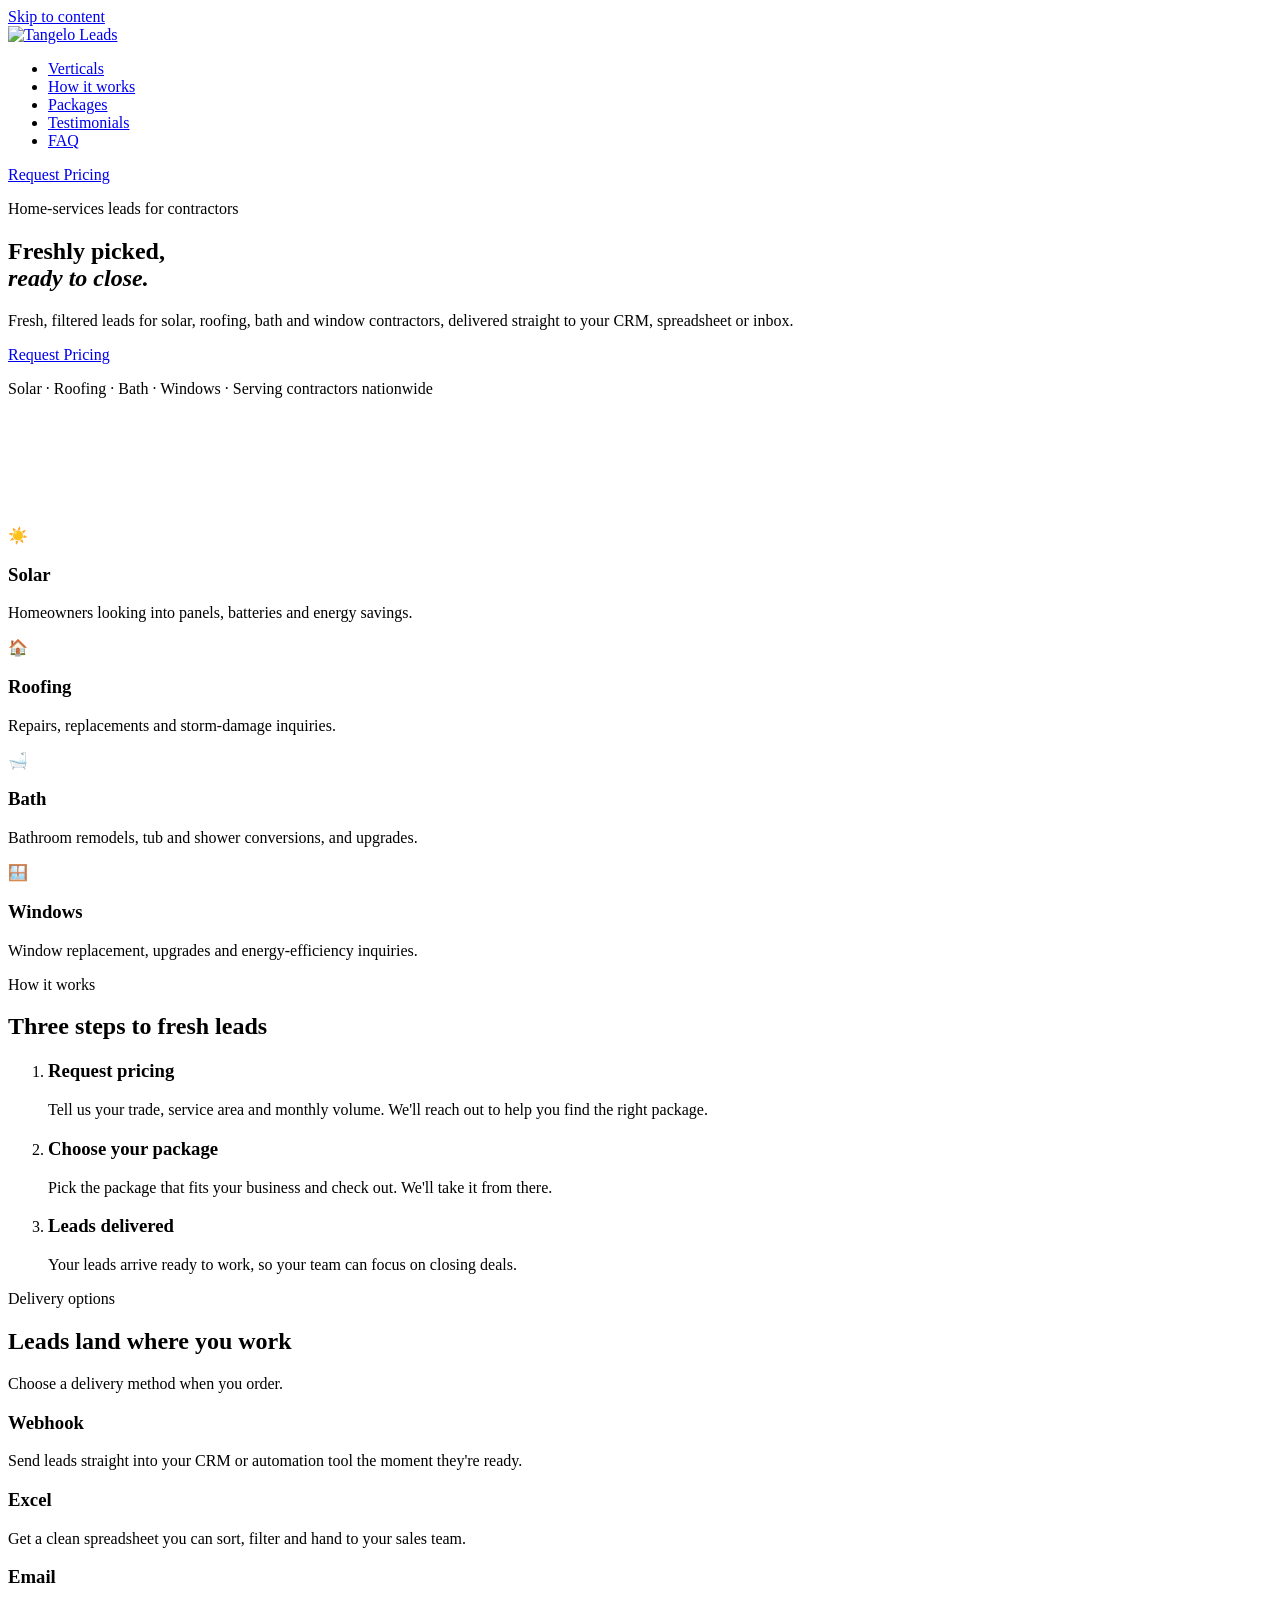
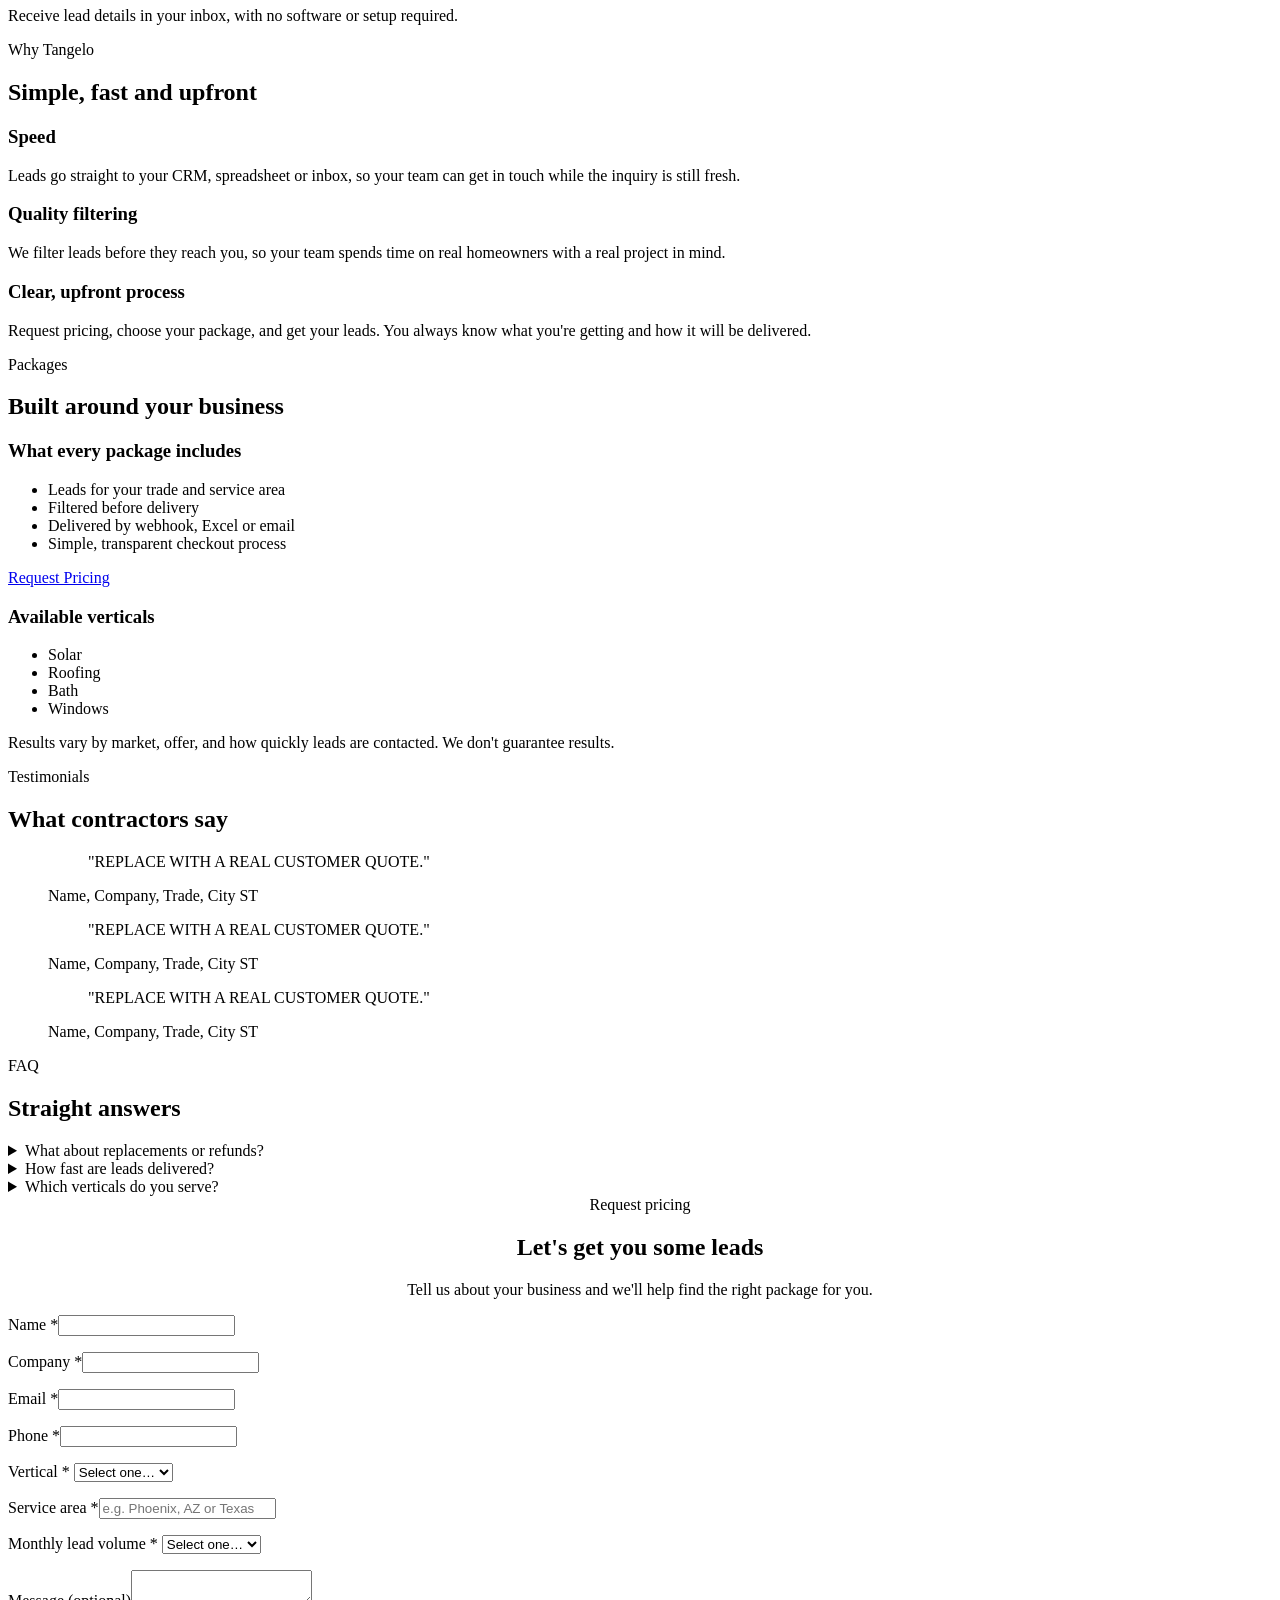
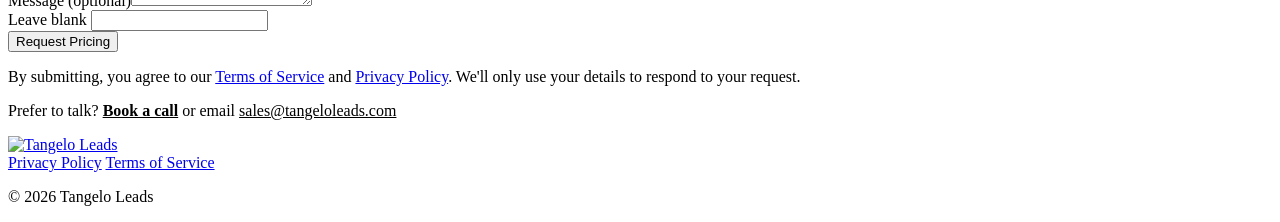
==== public/index.html @ 23b533c3 "Initial Tangelo Leads website One-page static site in public/, Job Site Navy theme, contact form wit" ====
<!doctype html>
<html lang="en">
<head>
<meta charset="utf-8">
<meta name="viewport" content="width=device-width,initial-scale=1">
<title>Tangelo Leads | Fresh Home-Services Leads for Contractors</title>
<meta name="description" content="Tangelo Leads sells home-services lead packages for solar, roofing, bath and window contractors, delivered by webhook, Excel or email. Request pricing today.">
<link rel="canonical" href="https://tangeloleads.com/">

<link rel="icon" type="image/png" href="/favicon.png">
<link rel="apple-touch-icon" href="/img/apple-touch-icon.png">
<meta name="theme-color" content="#12263F">

<!-- Social share preview -->
<meta property="og:type" content="website">
<meta property="og:site_name" content="Tangelo Leads">
<meta property="og:title" content="Tangelo Leads: Freshly picked, ready to close.">
<meta property="og:description" content="Home-services lead packages for solar, roofing, bath and window contractors. Request pricing.">
<meta property="og:url" content="https://tangeloleads.com/">
<meta property="og:image" content="https://tangeloleads.com/img/og-image.png">
<meta property="og:image:width" content="1200">
<meta property="og:image:height" content="630">
<meta name="twitter:card" content="summary_large_image">
<meta name="twitter:title" content="Tangelo Leads: Freshly picked, ready to close.">
<meta name="twitter:description" content="Home-services lead packages for solar, roofing, bath and window contractors.">
<meta name="twitter:image" content="https://tangeloleads.com/img/og-image.png">

<link rel="preconnect" href="https://fonts.googleapis.com">
<link rel="preconnect" href="https://fonts.gstatic.com" crossorigin>
<link href="https://fonts.googleapis.com/css2?family=Barlow+Condensed:wght@600;700;800&family=Barlow:wght@400;500;600&display=swap" rel="stylesheet">
<link rel="stylesheet" href="/styles.css">
</head>
<body>
<a class="skip" href="#main">Skip to content</a>

<header class="nav">
  <div class="wrap">
    <a class="brand" href="#top" aria-label="Tangelo Leads home"><img src="/img/logo.png" width="156" height="50" alt="Tangelo Leads"></a>
    <ul>
      <li><a href="#verticals" data-center>Verticals</a></li>
      <li><a href="#how" data-center>How it works</a></li>
      <li><a href="#packages" data-center>Packages</a></li>
      <li><a href="#testimonials" data-center>Testimonials</a></li>
      <li><a href="#faq" data-center>FAQ</a></li>
    </ul>
    <a class="btn btn-sm" href="#contact" data-center>Request Pricing</a>
  </div>
</header>

<main id="main">
  <div id="top"></div>
  <!-- 1. HERO -->
  <section class="hero" style="padding-bottom:112px">
    <div class="wrap">
      <p class="eyebrow">Home-services leads for contractors</p>
      <h1>Freshly picked,<br><em>ready to close.</em></h1>
      <p class="lead">Fresh, filtered leads for solar, roofing, bath and window contractors, delivered straight to your CRM, spreadsheet or inbox.</p>
      <div class="cta-row">
        <a class="btn" href="#contact">Request Pricing</a>
        </div>
      <p class="note">Solar · Roofing · Bath · Windows · Serving contractors nationwide</p>
    </div>
  </section>

  <!-- 2. VERTICALS -->
  <section id="verticals">
    <div class="wrap">
      <div class="grid g4">
        <article class="card vert"><span class="ico" aria-hidden="true">☀️</span><h3>Solar</h3><p>Homeowners looking into panels, batteries and energy savings.</p></article>
        <article class="card vert"><span class="ico" aria-hidden="true">🏠</span><h3>Roofing</h3><p>Repairs, replacements and storm-damage inquiries.</p></article>
        <article class="card vert"><span class="ico" aria-hidden="true">🛁</span><h3>Bath</h3><p>Bathroom remodels, tub and shower conversions, and upgrades.</p></article>
        <article class="card vert"><span class="ico" aria-hidden="true">🪟</span><h3>Windows</h3><p>Window replacement, upgrades and energy-efficiency inquiries.</p></article>
      </div>
    </div>
  </section>

  <!-- 3. HOW IT WORKS -->
  <section id="how">
    <div class="wrap">
      <div class="sec-head"><span class="kicker">How it works</span><h2>Three steps to fresh leads</h2></div>
      <ol class="steps">
        <li><h3>Request pricing</h3><p>Tell us your trade, service area and monthly volume. We'll reach out to help you find the right package.</p></li>
        <li><h3>Choose your package</h3><p>Pick the package that fits your business and check out. We'll take it from there.</p></li>
        <li><h3>Leads delivered</h3><p>Your leads arrive ready to work, so your team can focus on closing deals.</p></li>
      </ol>
    </div>
  </section>

  <!-- 4. DELIVERY -->
  <section class="band" id="delivery">
    <div class="wrap">
      <div class="sec-head"><span class="kicker">Delivery options</span><h2>Leads land where you work</h2><p>Choose a delivery method when you order.</p></div>
      <div class="grid g3">
        <article class="card"><h3>Webhook</h3><p>Send leads straight into your CRM or automation tool the moment they're ready.</p></article>
        <article class="card"><h3>Excel</h3><p>Get a clean spreadsheet you can sort, filter and hand to your sales team.</p></article>
        <article class="card"><h3>Email</h3><p>Receive lead details in your inbox, with no software or setup required.</p></article>
      </div>
    </div>
  </section>

  <!-- 5. WHY TANGELO -->
  <section id="why">
    <div class="wrap">
      <div class="sec-head"><span class="kicker">Why Tangelo</span><h2>Simple, fast and upfront</h2></div>
      <div class="grid g3">
        <article class="card"><h3>Speed</h3><p>Leads go straight to your CRM, spreadsheet or inbox, so your team can get in touch while the inquiry is still fresh.</p></article>
        <article class="card"><h3>Quality filtering</h3><p>We filter leads before they reach you, so your team spends time on real homeowners with a real project in mind.</p></article>
        <article class="card"><h3>Clear, upfront process</h3><p>Request pricing, choose your package, and get your leads. You always know what you're getting and how it will be delivered.</p></article>
      </div>
    </div>
  </section>

  <!-- 6. PACKAGES -->
  <section id="packages" style="padding-top:0">
    <div class="wrap">
      <div class="sec-head"><span class="kicker">Packages</span><h2>Built around your business</h2></div>
      <div class="pkg">
        <div class="pkg-main">
          <h3>What every package includes</h3>
          <ul class="checks">
            <li>Leads for your trade and service area</li>
            <li>Filtered before delivery</li>
            <li>Delivered by webhook, Excel or email</li>
            <li>Simple, transparent checkout process</li>
          </ul>
          <a class="btn" href="#contact">Request Pricing</a>
        </div>
        <div class="pkg-side">
          <h3>Available verticals</h3>
          <ul class="chips"><li>Solar</li><li>Roofing</li><li>Bath</li><li>Windows</li></ul>
          <p class="disclose">Results vary by market, offer, and how quickly leads are contacted. We don't guarantee results.</p>
        </div>
      </div>
    </div>
  </section>

  <!-- TESTIMONIALS: currently VISIBLE with placeholder text. Replace the sample quotes with real ones before launch (or add the word "hidden" to the <section> tag to hide it),
       replace the sample text with real quotes (with permission), and duplicate the <figure> blocks as needed. -->
  <section id="testimonials" style="padding-top:0">
    <div class="wrap">
      <div class="sec-head"><span class="kicker">Testimonials</span><h2>What contractors say</h2></div>
      <div class="grid g3">
        <figure class="card quote"><blockquote>"REPLACE WITH A REAL CUSTOMER QUOTE."</blockquote><figcaption>Name, Company, Trade, City ST</figcaption></figure>
        <figure class="card quote"><blockquote>"REPLACE WITH A REAL CUSTOMER QUOTE."</blockquote><figcaption>Name, Company, Trade, City ST</figcaption></figure>
        <figure class="card quote"><blockquote>"REPLACE WITH A REAL CUSTOMER QUOTE."</blockquote><figcaption>Name, Company, Trade, City ST</figcaption></figure>
      </div>
    </div>
  </section>

  <!-- 7. FAQ -->
  <section id="faq" style="padding-top:0">
    <div class="wrap">
      <div class="sec-head"><span class="kicker">FAQ</span><h2>Straight answers</h2></div>
      <div class="faq">
        <details><summary>What about replacements or refunds?</summary><p>Replacement and refund terms are outlined in your package agreement, and we'll walk you through them before you pay. Just ask when we connect.</p></details>
        <details><summary>How fast are leads delivered?</summary><p>Delivery happens after your payment is confirmed, through the method you choose: webhook, Excel or email. We'll confirm timing for your order when we connect.</p></details>
        <details><summary>Which verticals do you serve?</summary><p>Solar, roofing, bath and windows, for contractors nationwide.</p></details>
      </div>
    </div>
  </section>

  <!-- 8. CONTACT FORM -->
  <section class="band" id="contact">
    <div class="wrap">
      <div class="sec-head" style="margin-inline:auto;text-align:center"><span class="kicker">Request pricing</span><h2>Let's get you some leads</h2><p>Tell us about your business and we'll help find the right package for you.</p></div>
      <form class="form-card" id="pricing-form" novalidate style="color:var(--text)">
        <div class="form-grid">
          <div><label for="name">Name <span class="req" aria-hidden="true">*</span></label><input id="name" name="name" autocomplete="name" required><p class="err" data-for="name"></p></div>
          <div><label for="company">Company <span class="req" aria-hidden="true">*</span></label><input id="company" name="company" autocomplete="organization" required><p class="err" data-for="company"></p></div>
          <div><label for="email">Email <span class="req" aria-hidden="true">*</span></label><input id="email" name="email" type="email" autocomplete="email" required><p class="err" data-for="email"></p></div>
          <div><label for="phone">Phone <span class="req" aria-hidden="true">*</span></label><input id="phone" name="phone" type="tel" autocomplete="tel" inputmode="tel" required minlength="7"><p class="err" data-for="phone"></p></div>
          <div>
            <label for="vertical">Vertical <span class="req" aria-hidden="true">*</span></label>
            <select id="vertical" name="vertical" required>
              <option value="">Select one…</option><option>Solar</option><option>Roofing</option><option>Bath</option><option>Windows</option><option>Multiple</option>
            </select><p class="err" data-for="vertical"></p>
          </div>
          <div><label for="area">Service area <span class="req" aria-hidden="true">*</span></label><input id="area" name="service_area" placeholder="e.g. Phoenix, AZ or Texas" required><p class="err" data-for="area"></p></div>
          <div class="full">
            <label for="volume">Monthly lead volume <span class="req" aria-hidden="true">*</span></label>
            <select id="volume" name="monthly_volume" required>
              <option value="">Select one…</option><option>Up to 100</option><option>100–300</option><option>300–500</option><option>500+</option><option>Not sure yet</option>
            </select><p class="err" data-for="volume"></p>
          </div>
          <div class="full"><label for="message">Message <span style="font-weight:400;color:var(--muted)">(optional)</span></label><textarea id="message" name="message"></textarea></div>
          <div class="hp" aria-hidden="true"><label>Leave blank <input name="website" tabindex="-1" autocomplete="off"></label></div>
        </div>
        <div class="form-foot"><button class="btn" type="submit" id="submit-btn">Request Pricing</button></div>
        <p class="fine">By submitting, you agree to our <a href="/terms.html">Terms of Service</a> and <a href="/privacy.html">Privacy Policy</a>. We'll only use your details to respond to your request.</p>
        <div id="form-status" class="status" role="status" aria-live="polite" hidden></div>
      </form>
      <p class="alt-contact"><!-- BOOK A CALL: replace the href below with your GHL calendar link -->Prefer to talk? <a class="book-call" href="https://PASTE_YOUR_GHL_CALENDAR_LINK_HERE" target="_blank" rel="noopener" style="color:var(--accent);font-weight:600">Book a call</a> or email <a href="mailto:sales@tangeloleads.com" style="color:var(--accent)">sales@tangeloleads.com</a></p>
    </div>
  </section>
</main>

<!-- 9. FOOTER -->
<footer>
  <div class="wrap">
    <a href="#top" aria-label="Back to top"><img src="/img/logo.png" width="175" height="56" alt="Tangelo Leads" loading="lazy"></a>
    <nav aria-label="Footer">
      <a href="/privacy.html">Privacy Policy</a>
      <a href="/terms.html">Terms of Service</a>
    </nav>
    <p class="copy">© <span id="year">2026</span> Tangelo Leads</p>
  </div>
</footer>

<script src="/script.js"></script>
</body>
</html>
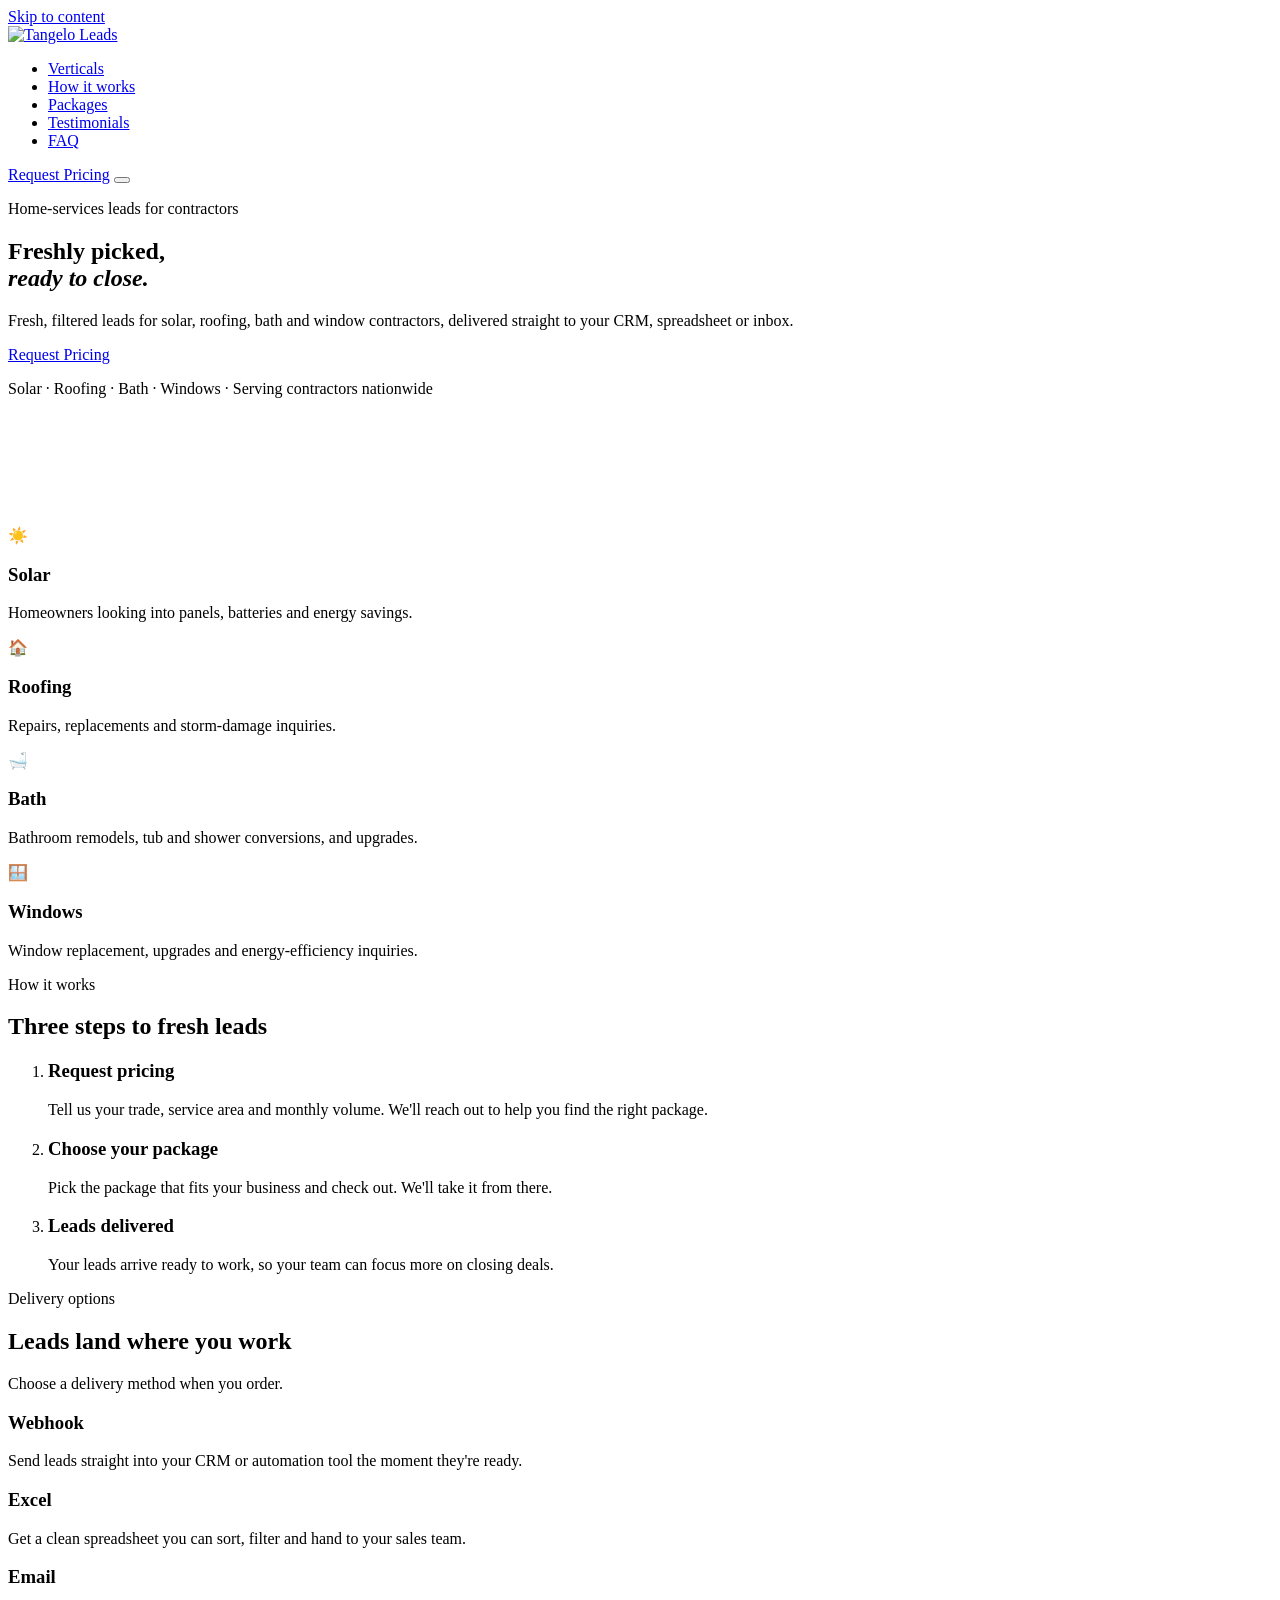
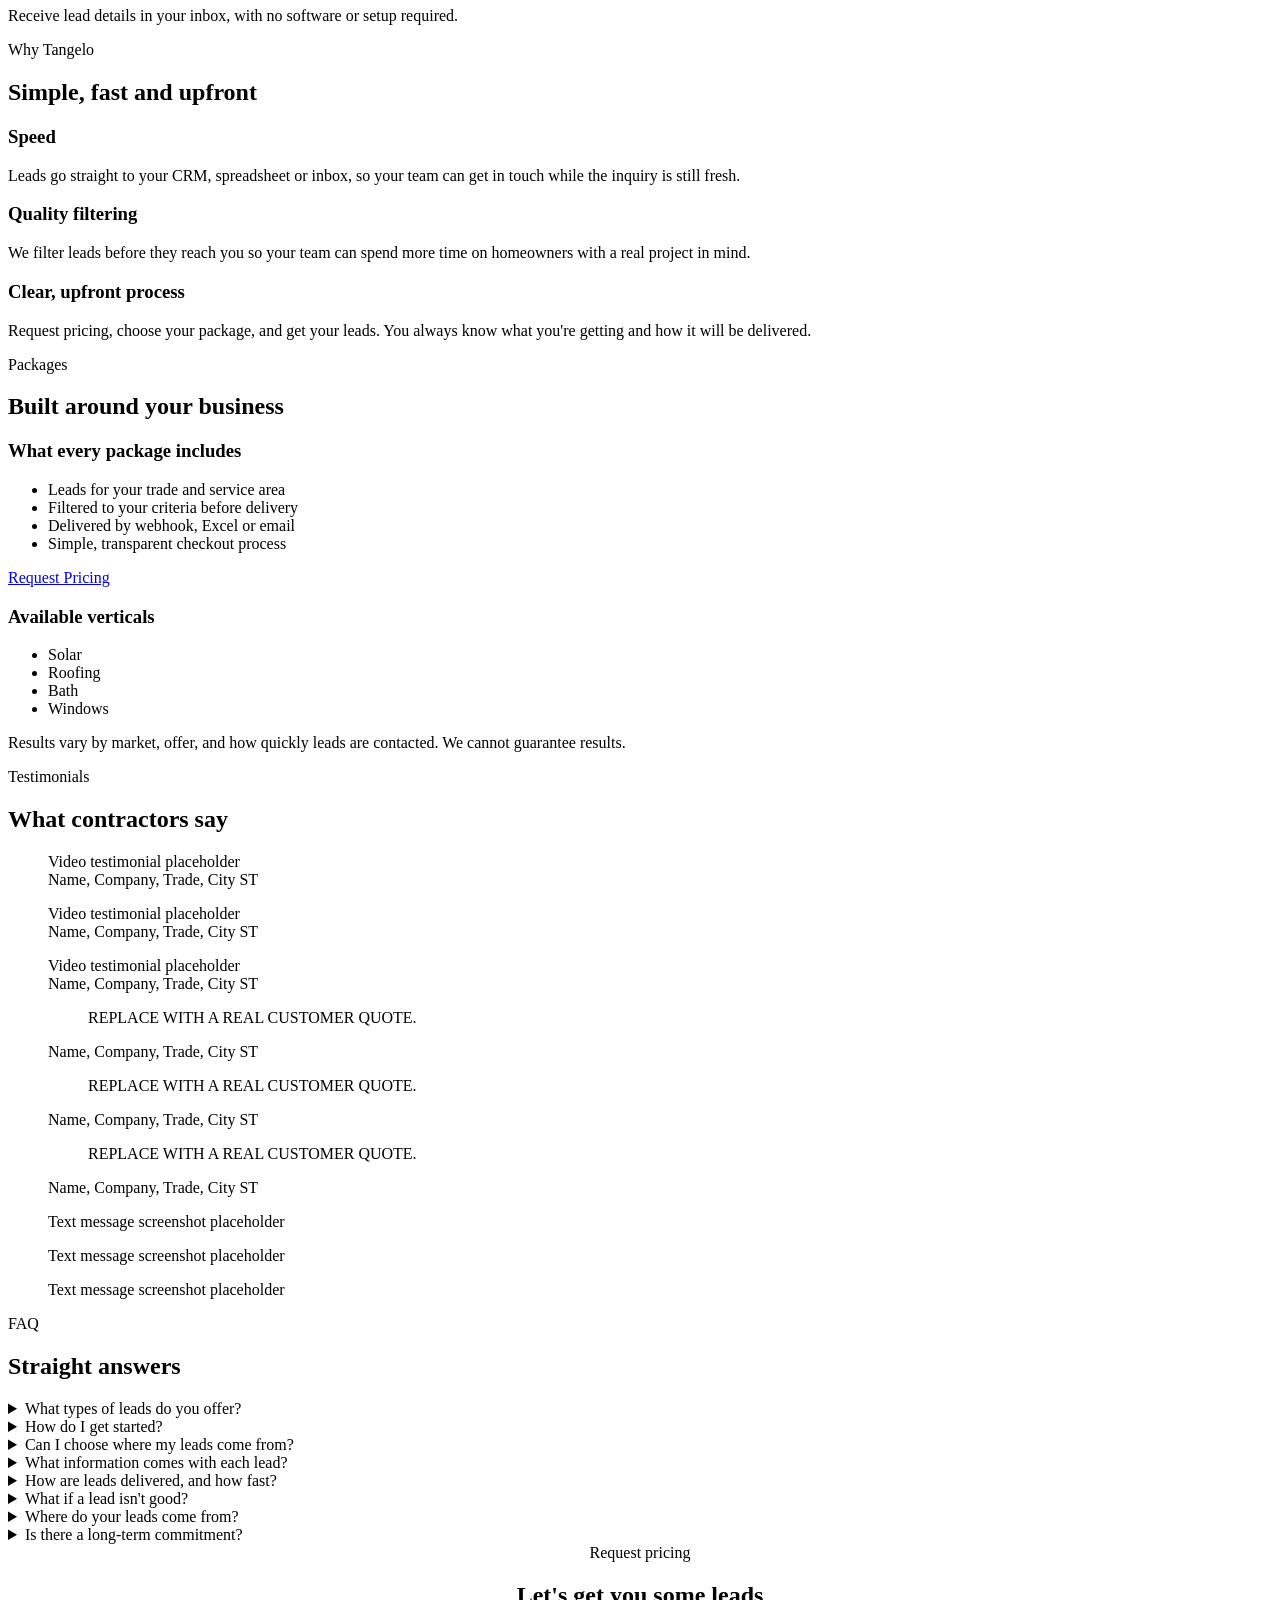
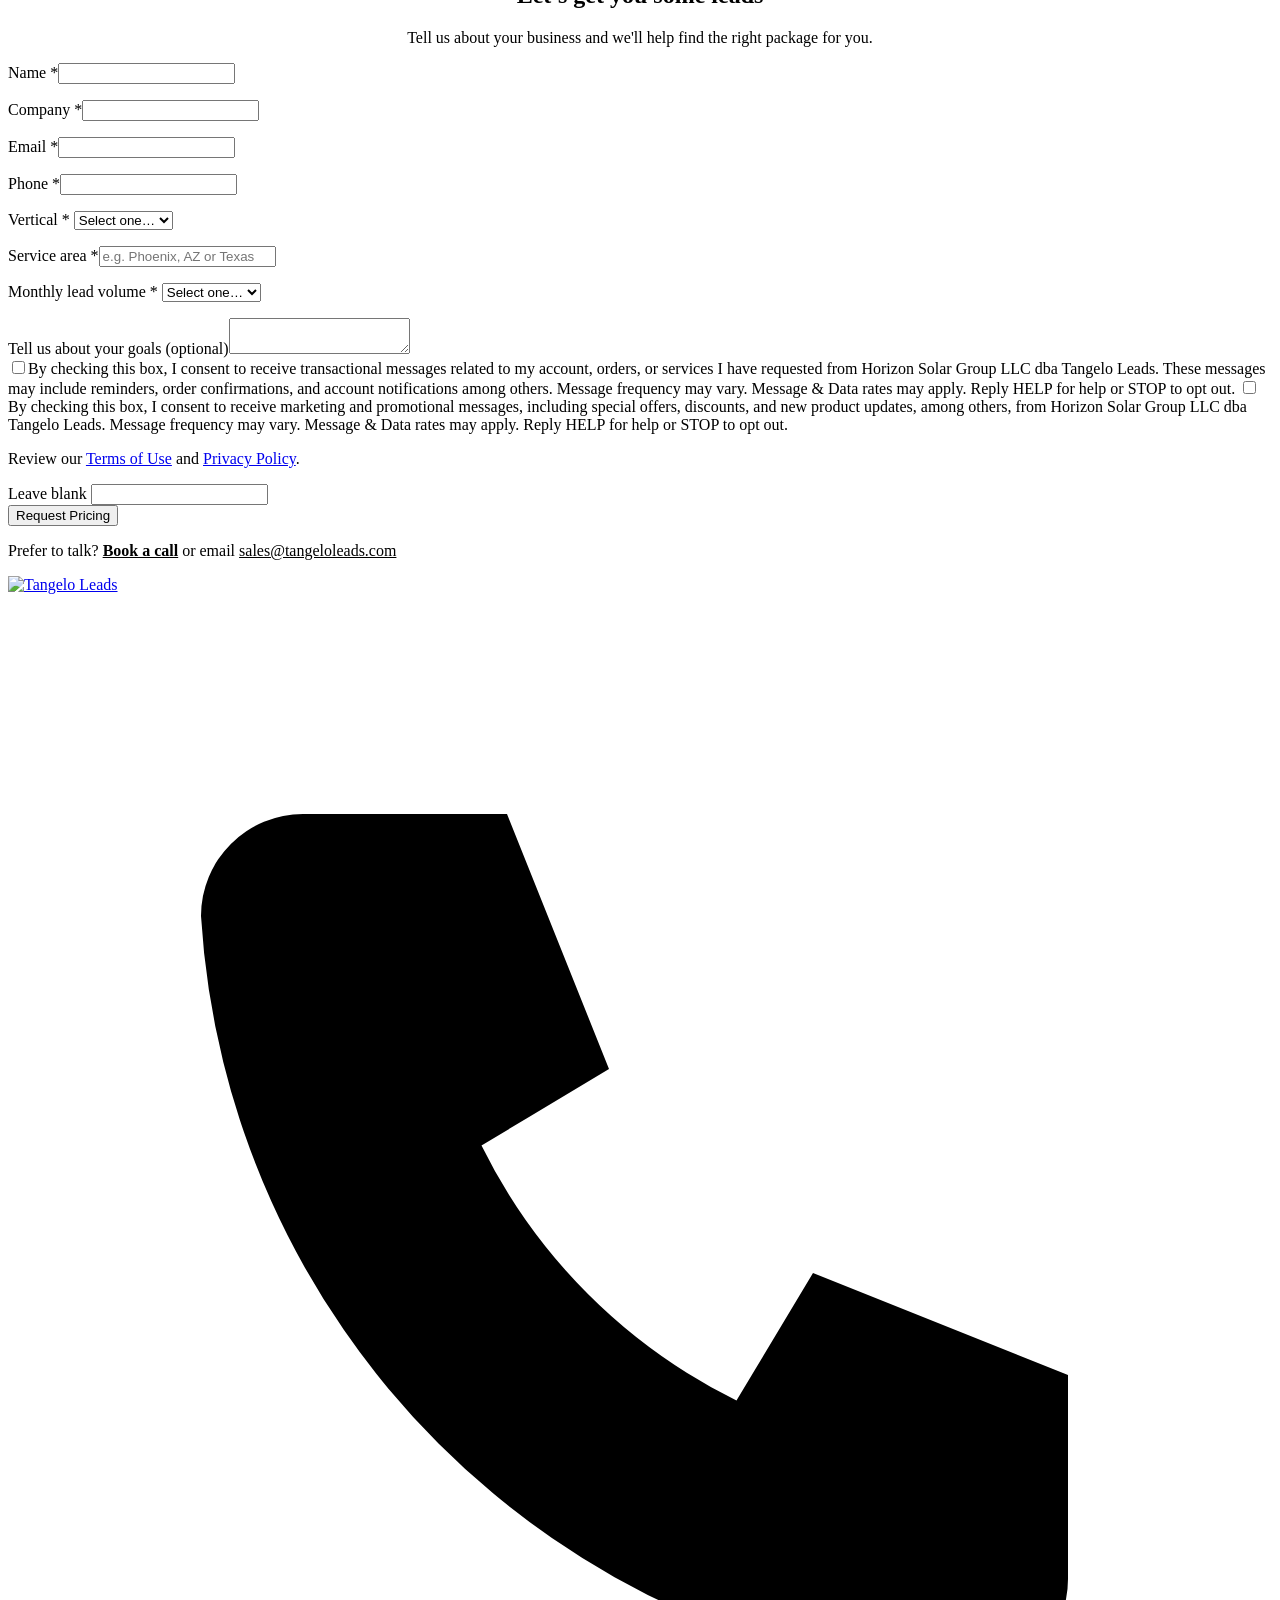
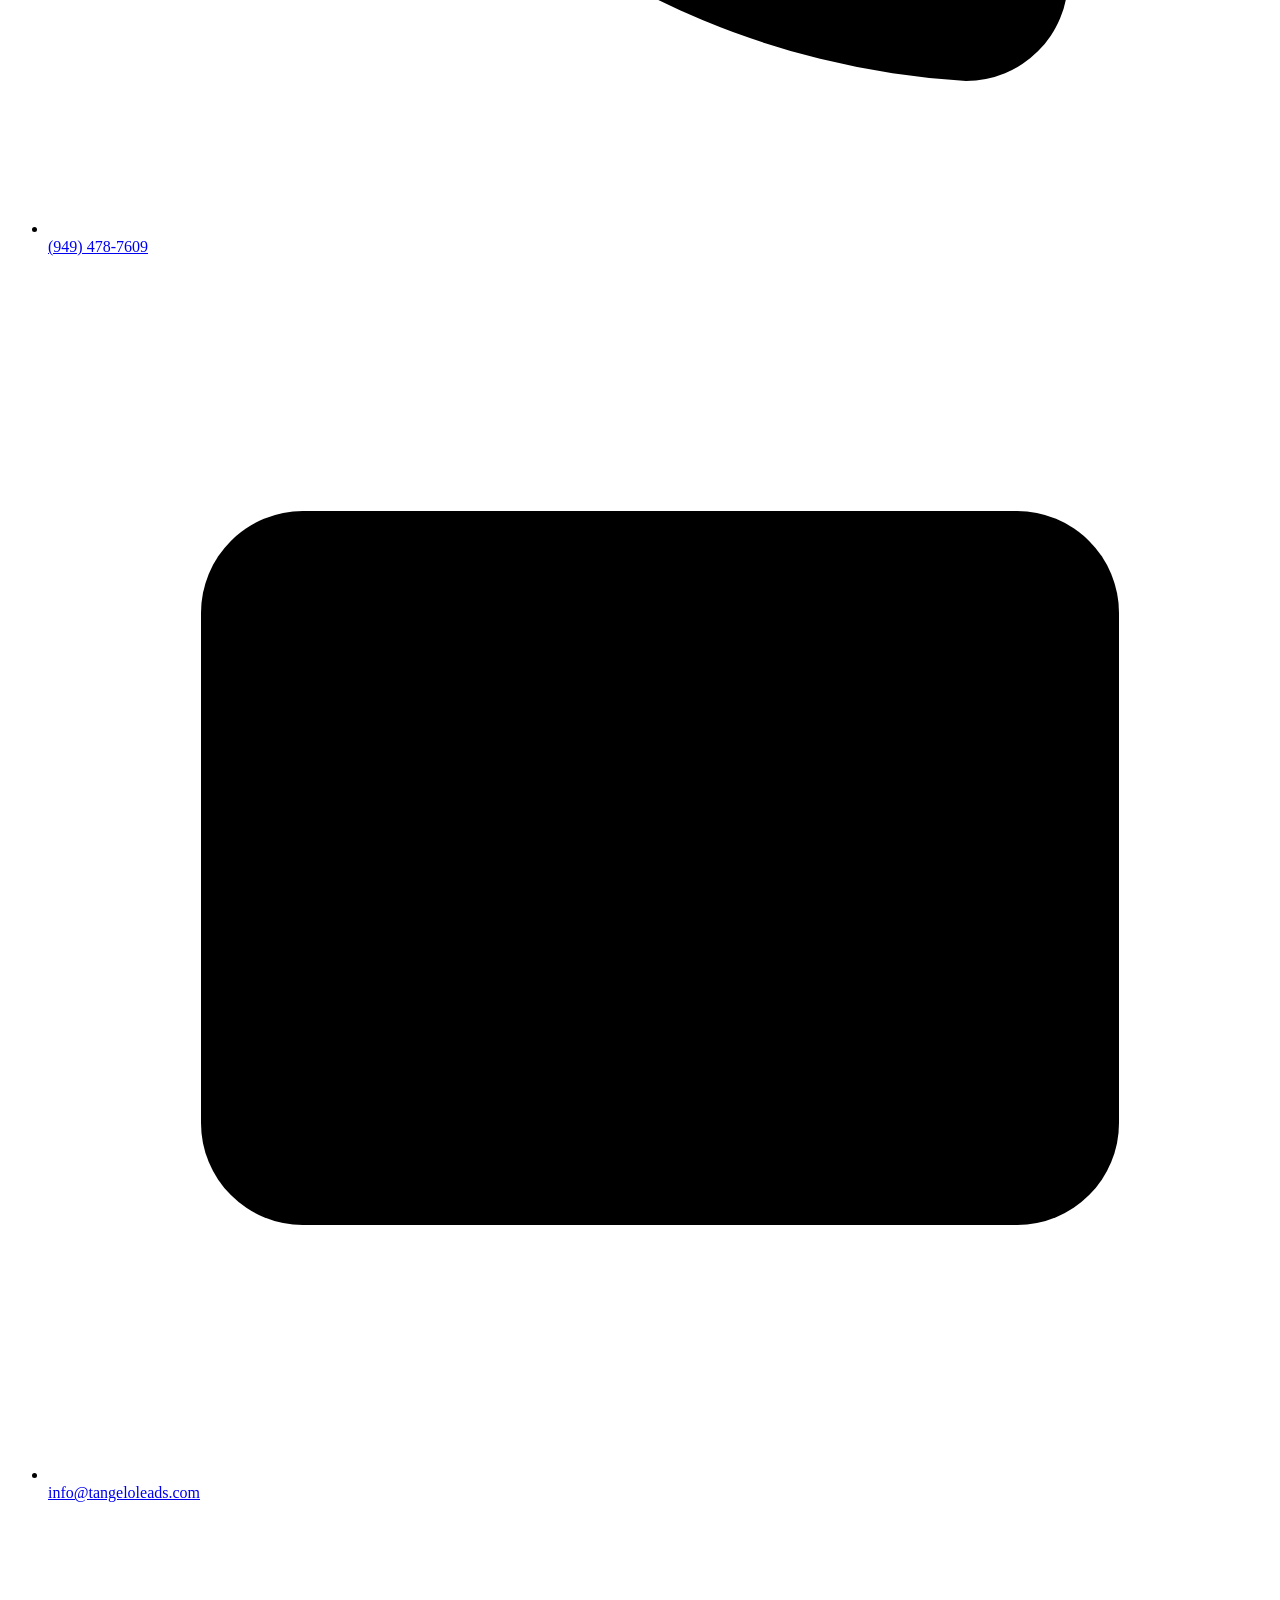
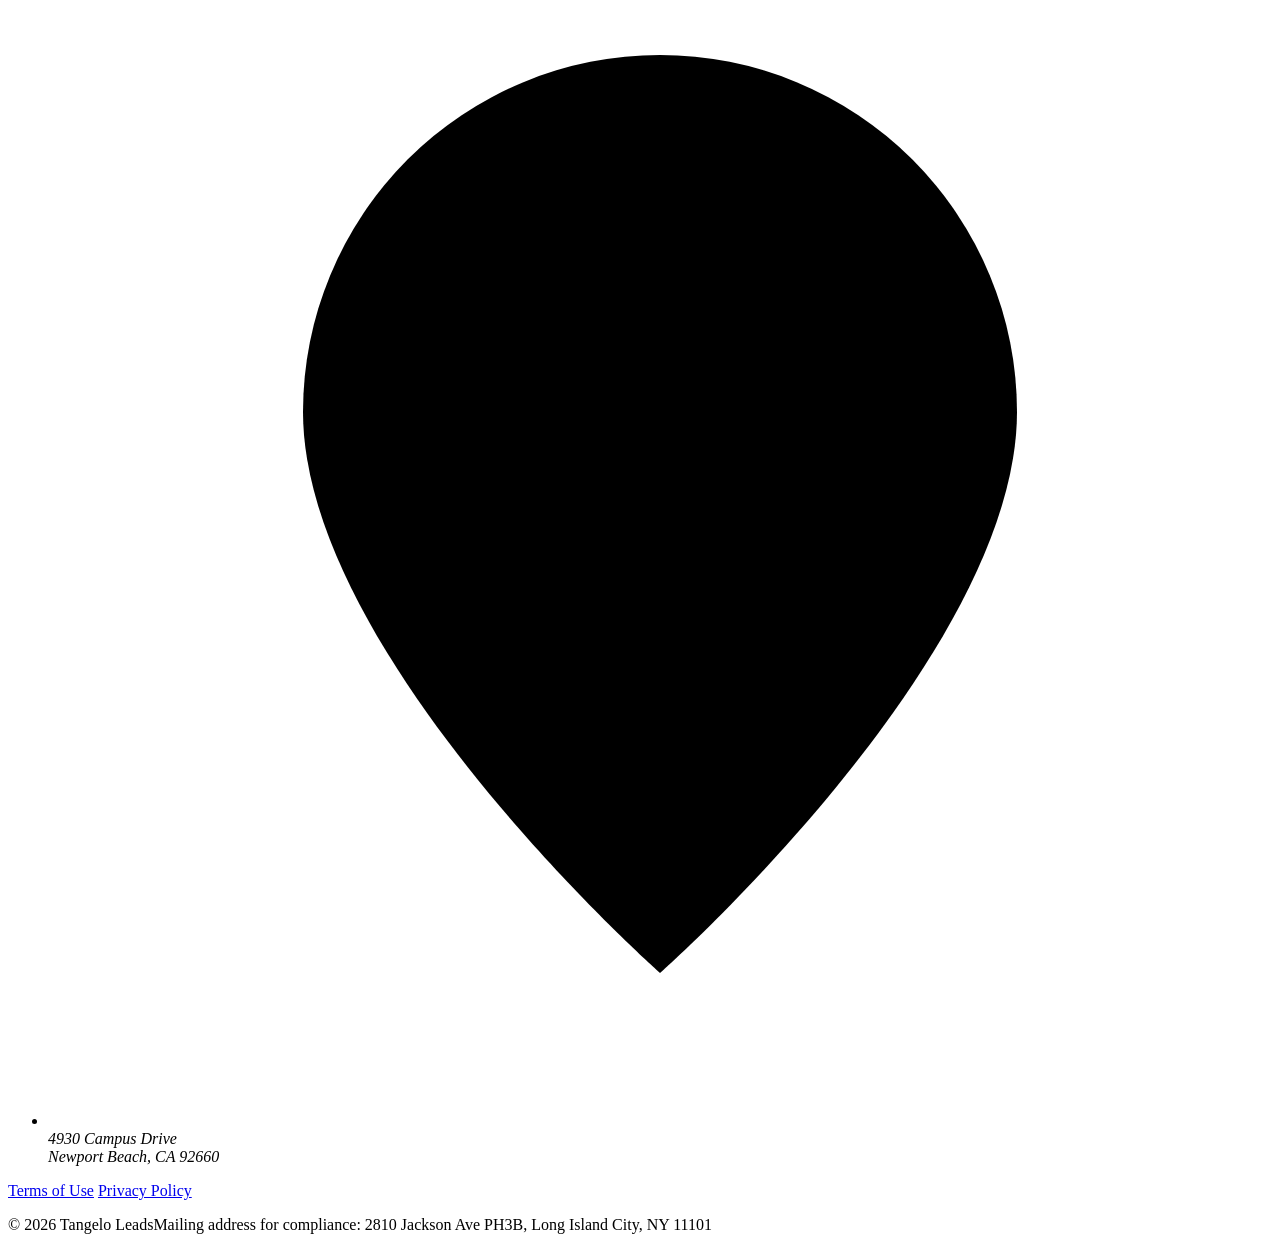
==== commit abe5ca69: "site updates 10-01" ====
--- a/public/index.html
+++ b/public/index.html
@@ -28,7 +28,7 @@
 <link rel="preconnect" href="https://fonts.googleapis.com">
 <link rel="preconnect" href="https://fonts.gstatic.com" crossorigin>
 <link href="https://fonts.googleapis.com/css2?family=Barlow+Condensed:wght@600;700;800&family=Barlow:wght@400;500;600&display=swap" rel="stylesheet">
-<link rel="stylesheet" href="/styles.css">
+<link rel="stylesheet" href="/styles.css?v=20261001d">
 </head>
 <body>
 <a class="skip" href="#main">Skip to content</a>
@@ -36,14 +36,15 @@
 <header class="nav">
   <div class="wrap">
     <a class="brand" href="#top" aria-label="Tangelo Leads home"><img src="/img/logo.png" width="156" height="50" alt="Tangelo Leads"></a>
-    <ul>
+    <ul id="site-menu">
       <li><a href="#verticals" data-center>Verticals</a></li>
-      <li><a href="#how" data-center>How it works</a></li>
-      <li><a href="#packages" data-center>Packages</a></li>
-      <li><a href="#testimonials" data-center>Testimonials</a></li>
+      <li><a href="#how" data-center data-center-window>How it works</a></li>
+      <li><a href="#packages" data-center data-center-window>Packages</a></li>
+      <li><a href="#testimonials" data-center data-center-on=".vid-grid">Testimonials</a></li>
       <li><a href="#faq" data-center>FAQ</a></li>
     </ul>
     <a class="btn btn-sm" href="#contact" data-center>Request Pricing</a>
+    <button class="menu-btn" type="button" aria-label="Menu" aria-expanded="false" aria-controls="site-menu"><span></span><span></span><span></span></button>
   </div>
 </header>
 
@@ -56,7 +57,7 @@
       <h1>Freshly picked,<br><em>ready to close.</em></h1>
       <p class="lead">Fresh, filtered leads for solar, roofing, bath and window contractors, delivered straight to your CRM, spreadsheet or inbox.</p>
       <div class="cta-row">
-        <a class="btn" href="#contact">Request Pricing</a>
+        <a class="btn" href="#contact" data-center>Request Pricing</a>
         </div>
       <p class="note">Solar · Roofing · Bath · Windows · Serving contractors nationwide</p>
     </div>
@@ -81,7 +82,7 @@
       <ol class="steps">
         <li><h3>Request pricing</h3><p>Tell us your trade, service area and monthly volume. We'll reach out to help you find the right package.</p></li>
         <li><h3>Choose your package</h3><p>Pick the package that fits your business and check out. We'll take it from there.</p></li>
-        <li><h3>Leads delivered</h3><p>Your leads arrive ready to work, so your team can focus on closing deals.</p></li>
+        <li><h3>Leads delivered</h3><p>Your leads arrive ready to work, so your team can focus more on closing deals.</p></li>
       </ol>
     </div>
   </section>
@@ -104,7 +105,7 @@
       <div class="sec-head"><span class="kicker">Why Tangelo</span><h2>Simple, fast and upfront</h2></div>
       <div class="grid g3">
         <article class="card"><h3>Speed</h3><p>Leads go straight to your CRM, spreadsheet or inbox, so your team can get in touch while the inquiry is still fresh.</p></article>
-        <article class="card"><h3>Quality filtering</h3><p>We filter leads before they reach you, so your team spends time on real homeowners with a real project in mind.</p></article>
+        <article class="card"><h3>Quality filtering</h3><p>We filter leads before they reach you so your team can spend more time on homeowners with a real project in mind.</p></article>
         <article class="card"><h3>Clear, upfront process</h3><p>Request pricing, choose your package, and get your leads. You always know what you're getting and how it will be delivered.</p></article>
       </div>
     </div>
@@ -119,30 +120,66 @@
           <h3>What every package includes</h3>
           <ul class="checks">
             <li>Leads for your trade and service area</li>
-            <li>Filtered before delivery</li>
+            <li>Filtered to your criteria before delivery</li>
             <li>Delivered by webhook, Excel or email</li>
             <li>Simple, transparent checkout process</li>
           </ul>
-          <a class="btn" href="#contact">Request Pricing</a>
+          <a class="btn" href="#contact" data-center>Request Pricing</a>
         </div>
         <div class="pkg-side">
           <h3>Available verticals</h3>
           <ul class="chips"><li>Solar</li><li>Roofing</li><li>Bath</li><li>Windows</li></ul>
-          <p class="disclose">Results vary by market, offer, and how quickly leads are contacted. We don't guarantee results.</p>
-        </div>
-      </div>
-    </div>
-  </section>
-
-  <!-- TESTIMONIALS: currently VISIBLE with placeholder text. Replace the sample quotes with real ones before launch (or add the word "hidden" to the <section> tag to hide it),
-       replace the sample text with real quotes (with permission), and duplicate the <figure> blocks as needed. -->
+          <p class="disclose">Results vary by market, offer, and how quickly leads are contacted. We cannot guarantee results.</p>
+        </div>
+      </div>
+    </div>
+  </section>
+
+  <!-- TESTIMONIALS: currently VISIBLE with placeholders. Replace each placeholder with a real video or screenshot before launch (instructions in the comments below), or add the word "hidden" to the <section> tag to hide the whole section. -->
   <section id="testimonials" style="padding-top:0">
     <div class="wrap">
       <div class="sec-head"><span class="kicker">Testimonials</span><h2>What contractors say</h2></div>
-      <div class="grid g3">
-        <figure class="card quote"><blockquote>"REPLACE WITH A REAL CUSTOMER QUOTE."</blockquote><figcaption>Name, Company, Trade, City ST</figcaption></figure>
-        <figure class="card quote"><blockquote>"REPLACE WITH A REAL CUSTOMER QUOTE."</blockquote><figcaption>Name, Company, Trade, City ST</figcaption></figure>
-        <figure class="card quote"><blockquote>"REPLACE WITH A REAL CUSTOMER QUOTE."</blockquote><figcaption>Name, Company, Trade, City ST</figcaption></figure>
+      <!-- VIDEO TESTIMONIALS (placeholders).
+           To use a real video, replace the whole <div class="video-ph">...</div> with one of:
+             <video controls preload="metadata" poster="/img/video1.jpg" src="/img/video1.mp4"></video>
+             <iframe src="https://www.youtube.com/embed/VIDEO_ID" title="Testimonial" allowfullscreen loading="lazy"></iframe>
+           (put the file in public/img/ for the <video> option) -->
+      <div class="vid-grid">
+        <figure class="vid">
+          <div class="video-ph" role="img" aria-label="Video testimonial placeholder"><span class="play" aria-hidden="true"></span><span class="ph-label">Video testimonial placeholder</span></div>
+          <figcaption>Name, Company, Trade, City ST</figcaption>
+        </figure>
+        <figure class="vid">
+          <div class="video-ph" role="img" aria-label="Video testimonial placeholder"><span class="play" aria-hidden="true"></span><span class="ph-label">Video testimonial placeholder</span></div>
+          <figcaption>Name, Company, Trade, City ST</figcaption>
+        </figure>
+        <figure class="vid">
+          <div class="video-ph" role="img" aria-label="Video testimonial placeholder"><span class="play" aria-hidden="true"></span><span class="ph-label">Video testimonial placeholder</span></div>
+          <figcaption>Name, Company, Trade, City ST</figcaption>
+        </figure>
+      </div>
+
+      <!-- WRITTEN TESTIMONIALS (placeholders): replace the sample text with real quotes (with permission). -->
+      <div class="grid g3 quotes-row">
+        <figure class="card quote"><blockquote>REPLACE WITH A REAL CUSTOMER QUOTE.</blockquote><figcaption>Name, Company, Trade, City ST</figcaption></figure>
+        <figure class="card quote"><blockquote>REPLACE WITH A REAL CUSTOMER QUOTE.</blockquote><figcaption>Name, Company, Trade, City ST</figcaption></figure>
+        <figure class="card quote"><blockquote>REPLACE WITH A REAL CUSTOMER QUOTE.</blockquote><figcaption>Name, Company, Trade, City ST</figcaption></figure>
+      </div>
+
+      <!-- TEXT MESSAGE SCREENSHOTS (placeholders).
+           To use a real screenshot, replace the whole <div class="sms-ph">...</div> with:
+             <img src="/img/text1.jpg" alt="Text message from a customer" width="540" height="960" loading="lazy">
+           (put the image in public/img/; blur or remove phone numbers and last names unless you have permission) -->
+      <div class="sms-row">
+        <figure class="sms">
+          <div class="sms-ph" role="img" aria-label="Text message screenshot placeholder"><i class="b in"></i><i class="b out"></i><i class="b in s"></i><i class="b out s"></i><span class="ph-label">Text message screenshot placeholder</span></div>
+        </figure>
+        <figure class="sms">
+          <div class="sms-ph" role="img" aria-label="Text message screenshot placeholder"><i class="b in"></i><i class="b out"></i><i class="b in s"></i><i class="b out s"></i><span class="ph-label">Text message screenshot placeholder</span></div>
+        </figure>
+        <figure class="sms">
+          <div class="sms-ph" role="img" aria-label="Text message screenshot placeholder"><i class="b in"></i><i class="b out"></i><i class="b in s"></i><i class="b out s"></i><span class="ph-label">Text message screenshot placeholder</span></div>
+        </figure>
       </div>
     </div>
   </section>
@@ -152,9 +189,14 @@
     <div class="wrap">
       <div class="sec-head"><span class="kicker">FAQ</span><h2>Straight answers</h2></div>
       <div class="faq">
-        <details><summary>What about replacements or refunds?</summary><p>Replacement and refund terms are outlined in your package agreement, and we'll walk you through them before you pay. Just ask when we connect.</p></details>
-        <details><summary>How fast are leads delivered?</summary><p>Delivery happens after your payment is confirmed, through the method you choose: webhook, Excel or email. We'll confirm timing for your order when we connect.</p></details>
-        <details><summary>Which verticals do you serve?</summary><p>Solar, roofing, bath and windows, for contractors nationwide.</p></details>
+        <details><summary>What types of leads do you offer?</summary><p>We provide leads for solar, roofing, bath and window contractors, nationwide.</p></details>
+        <details><summary>How do I get started?</summary><p>Fill out the form and tell us about your business. We'll set up a call to find the right package for you.</p></details>
+        <details><summary>Can I choose where my leads come from?</summary><p>Yes. You can customize your targeting by location and other criteria that fit your business. Keep in mind that narrower targeting can limit volume, so we'll help you find the right balance.</p></details>
+        <details><summary>What information comes with each lead?</summary><p>Each lead includes the homeowner's full name, phone number, email and address, plus project details specific to your industry to help your team prepare for the conversation.</p></details>
+        <details><summary>How are leads delivered, and how fast?</summary><p>Delivery happens after your payment is confirmed, through the method you choose: webhook, Excel or email. Leads usually start arriving within 36 hours, and we'll confirm timing for your order when we connect.</p></details>
+        <details><summary>What if a lead isn't good?</summary><p>Replacement and refund terms are spelled out in your package agreement, so you know exactly what's covered before you get started. We'll walk you through them on our call, and if you have a concern about a lead, tell us and we'll review it with you.</p></details>
+        <details><summary>Where do your leads come from?</summary><p>We source leads through a network of publishers and advertisers we work with.</p></details>
+        <details><summary>Is there a long-term commitment?</summary><p>No. There's no long-term commitment and no monthly retainer, and each order stands on its own. Every package comes with an insertion order and a written agreement that spells out the terms clearly and protects you, us and the consumer. We'll go over both with you on our call before you get started.</p></details>
       </div>
     </div>
   </section>
@@ -182,12 +224,21 @@
               <option value="">Select one…</option><option>Up to 100</option><option>100–300</option><option>300–500</option><option>500+</option><option>Not sure yet</option>
             </select><p class="err" data-for="volume"></p>
           </div>
-          <div class="full"><label for="message">Message <span style="font-weight:400;color:var(--muted)">(optional)</span></label><textarea id="message" name="message"></textarea></div>
+          <div class="full"><label for="message">Tell us about your goals <span style="font-weight:400;color:var(--muted)">(optional)</span></label><textarea id="message" name="message"></textarea></div>
+          <div class="full consent">
+            <label class="check"><input type="checkbox" id="sms_transactional" name="sms_transactional" value="yes"><span>By checking this box, I consent to receive transactional messages related to my account, orders, or services I have requested from Horizon Solar Group LLC dba Tangelo Leads. These messages may include reminders, order confirmations, and account notifications among others. Message frequency may vary. Message &amp; Data rates may apply. Reply HELP for help or STOP to opt out.</span></label>
+            <label class="check"><input type="checkbox" id="sms_marketing" name="sms_marketing" value="yes"><span>By checking this box, I consent to receive marketing and promotional messages, including special offers, discounts, and new product updates, among others, from Horizon Solar Group LLC dba Tangelo Leads. Message frequency may vary. Message &amp; Data rates may apply. Reply HELP for help or STOP to opt out.</span></label>
+            <p class="consent-links">Review our <a href="/terms.html">Terms of Use</a> and <a href="/privacy.html">Privacy Policy</a>.</p>
+          </div>
           <div class="hp" aria-hidden="true"><label>Leave blank <input name="website" tabindex="-1" autocomplete="off"></label></div>
         </div>
         <div class="form-foot"><button class="btn" type="submit" id="submit-btn">Request Pricing</button></div>
-        <p class="fine">By submitting, you agree to our <a href="/terms.html">Terms of Service</a> and <a href="/privacy.html">Privacy Policy</a>. We'll only use your details to respond to your request.</p>
         <div id="form-status" class="status" role="status" aria-live="polite" hidden></div>
+        <div id="form-success" class="success" hidden>
+          <h3>Thanks, we got your request!</h3>
+          <p>The next step is to book a quick call so we can help find the right package for you.</p>
+          <a class="btn book-call" href="https://PASTE_YOUR_GHL_CALENDAR_LINK_HERE" target="_blank" rel="noopener">Book a Call</a>
+        </div>
       </form>
       <p class="alt-contact"><!-- BOOK A CALL: replace the href below with your GHL calendar link -->Prefer to talk? <a class="book-call" href="https://PASTE_YOUR_GHL_CALENDAR_LINK_HERE" target="_blank" rel="noopener" style="color:var(--accent);font-weight:600">Book a call</a> or email <a href="mailto:sales@tangeloleads.com" style="color:var(--accent)">sales@tangeloleads.com</a></p>
     </div>
@@ -196,16 +247,23 @@
 
 <!-- 9. FOOTER -->
 <footer>
-  <div class="wrap">
-    <a href="#top" aria-label="Back to top"><img src="/img/logo.png" width="175" height="56" alt="Tangelo Leads" loading="lazy"></a>
-    <nav aria-label="Footer">
+  <div class="wrap foot-grid">
+    <div class="foot-brand">
+      <a href="/#top" aria-label="Tangelo Leads home"><img src="/img/logo.png" width="175" height="56" alt="Tangelo Leads" loading="lazy"></a>
+      <ul class="foot-contact" aria-label="Contact details">
+      <li><svg aria-hidden="true" viewBox="0 0 24 24"><path d="M5 4h4l2 5-2.5 1.5a11 11 0 0 0 5 5L15 13l5 2v4a2 2 0 0 1-2 2A16 16 0 0 1 3 6a2 2 0 0 1 2-2z"/></svg><a href="tel:+19494787609">(949) 478-7609</a></li>
+      <li><svg aria-hidden="true" viewBox="0 0 24 24"><rect x="3" y="5" width="18" height="14" rx="2"/><path d="m3 7 9 6 9-6"/></svg><a href="mailto:info@tangeloleads.com">info@tangeloleads.com</a></li>
+      <li><svg aria-hidden="true" viewBox="0 0 24 24"><path d="M12 21s7-6.2 7-11a7 7 0 1 0-14 0c0 4.8 7 11 7 11z"/><circle cx="12" cy="10" r="2.5"/></svg><address>4930 Campus Drive<br>Newport Beach, CA 92660</address></li>
+    </ul>
+    </div>
+    <nav class="foot-links" aria-label="Footer">
+      <a href="/terms.html">Terms of Use</a>
       <a href="/privacy.html">Privacy Policy</a>
-      <a href="/terms.html">Terms of Service</a>
     </nav>
-    <p class="copy">© <span id="year">2026</span> Tangelo Leads</p>
+    <p class="copy"><span>© <span id="year">2026</span> Tangelo Leads</span><span class="compliance">Mailing address for compliance: 2810 Jackson Ave PH3B, Long Island City, NY 11101</span></p>
   </div>
 </footer>
 
-<script src="/script.js"></script>
+<script src="/script.js?v=20261001d"></script>
 </body>
 </html>
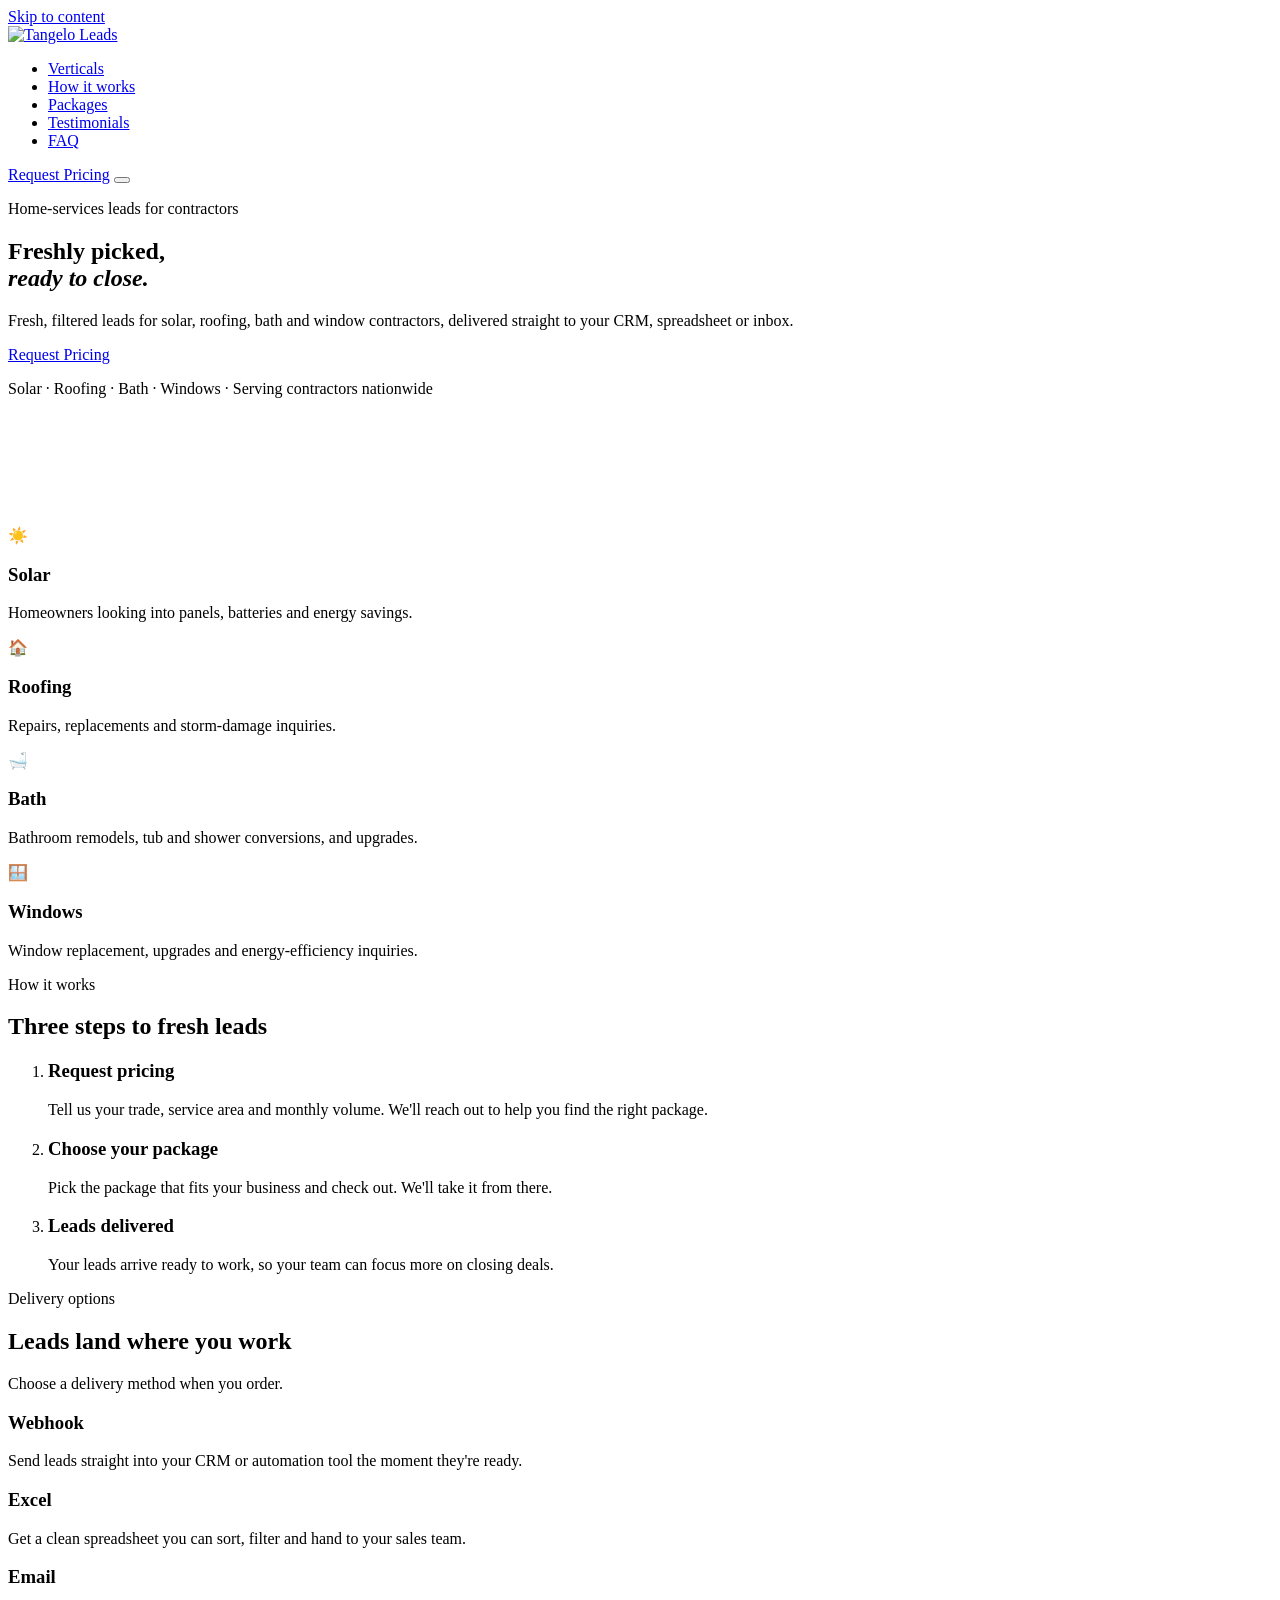
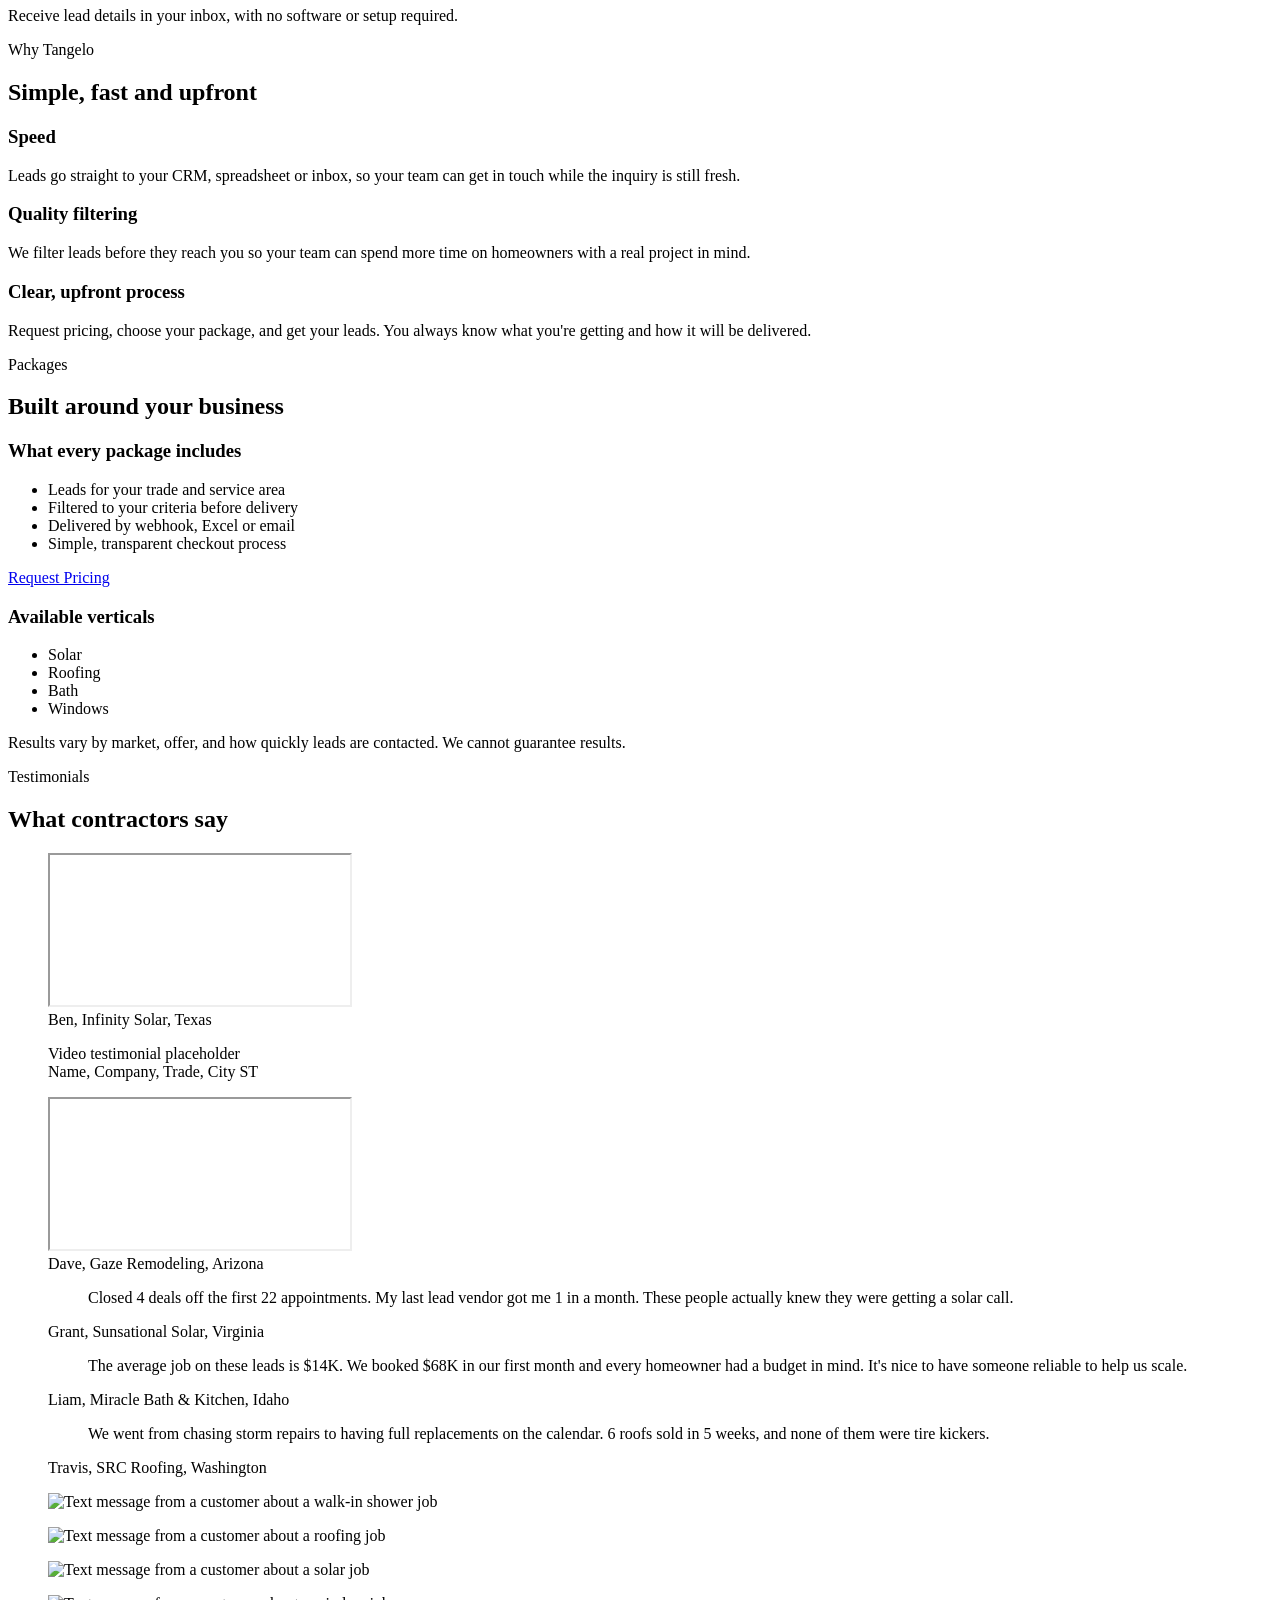
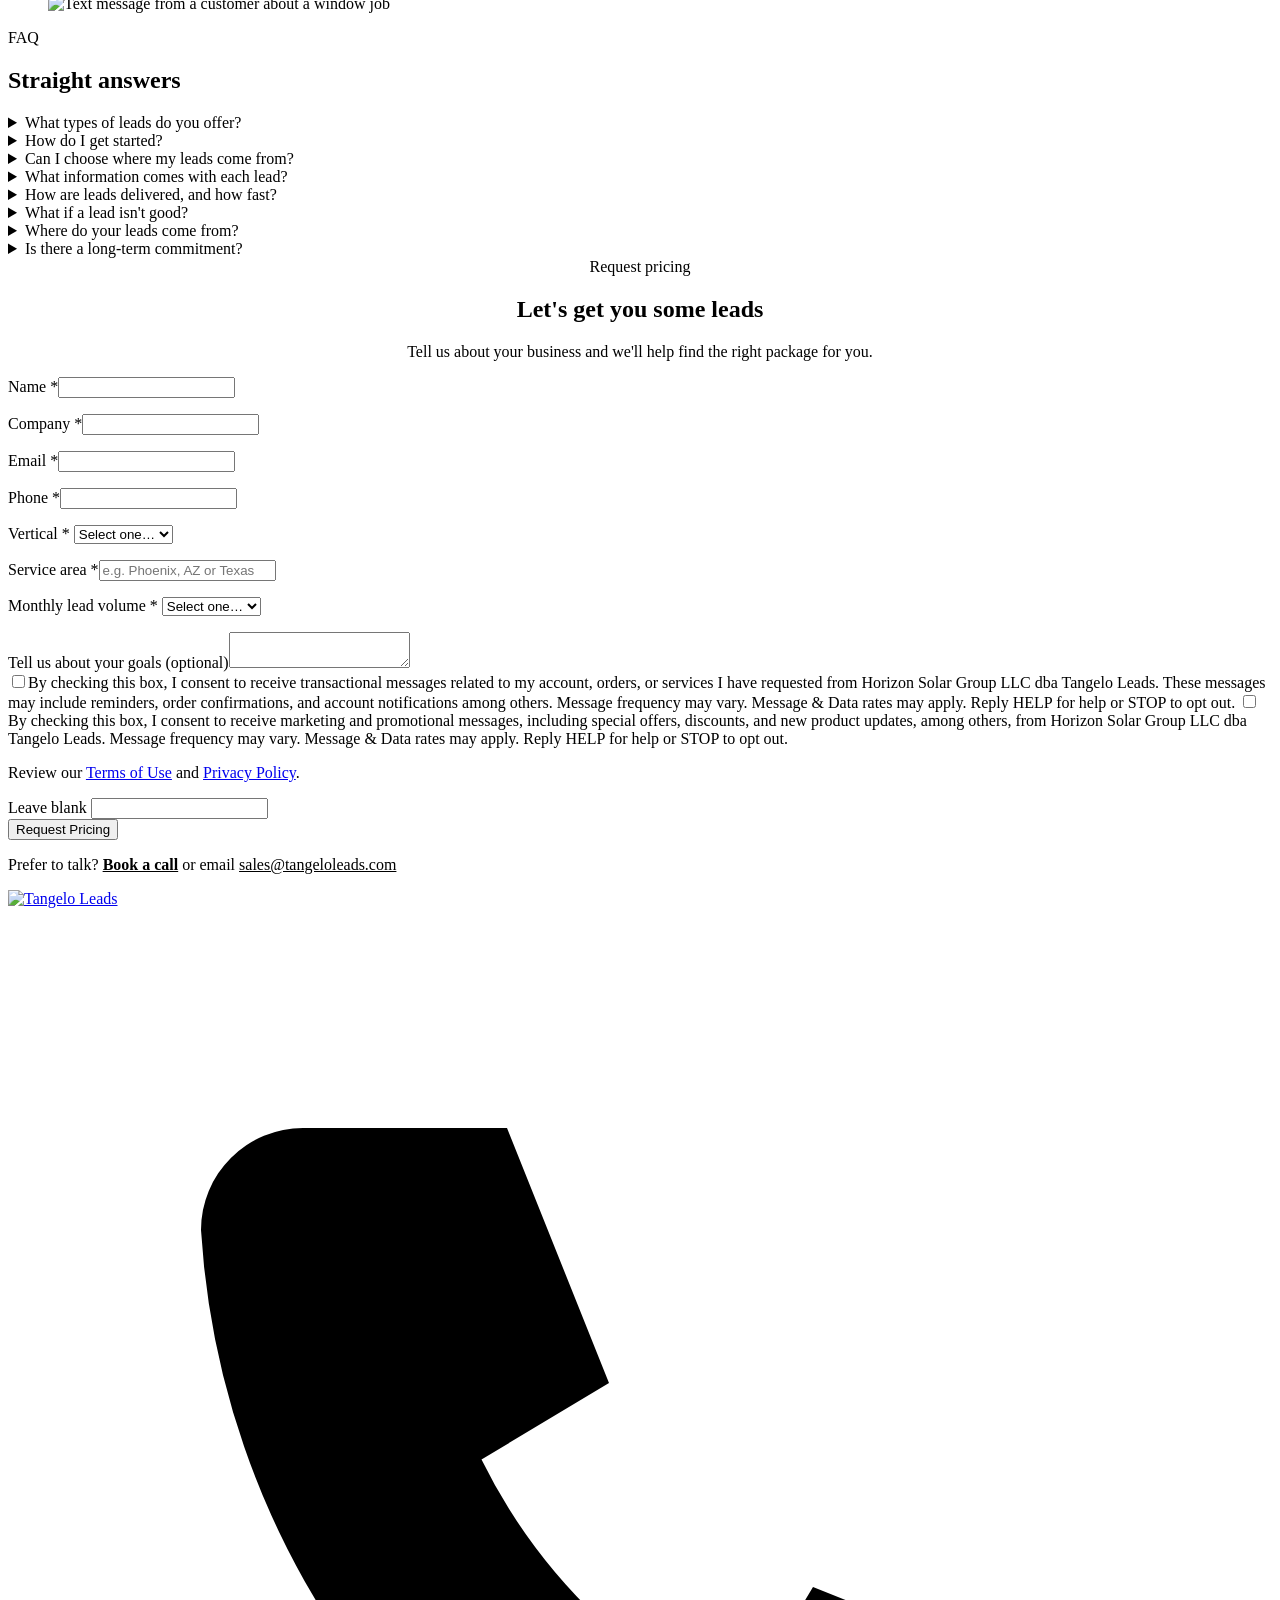
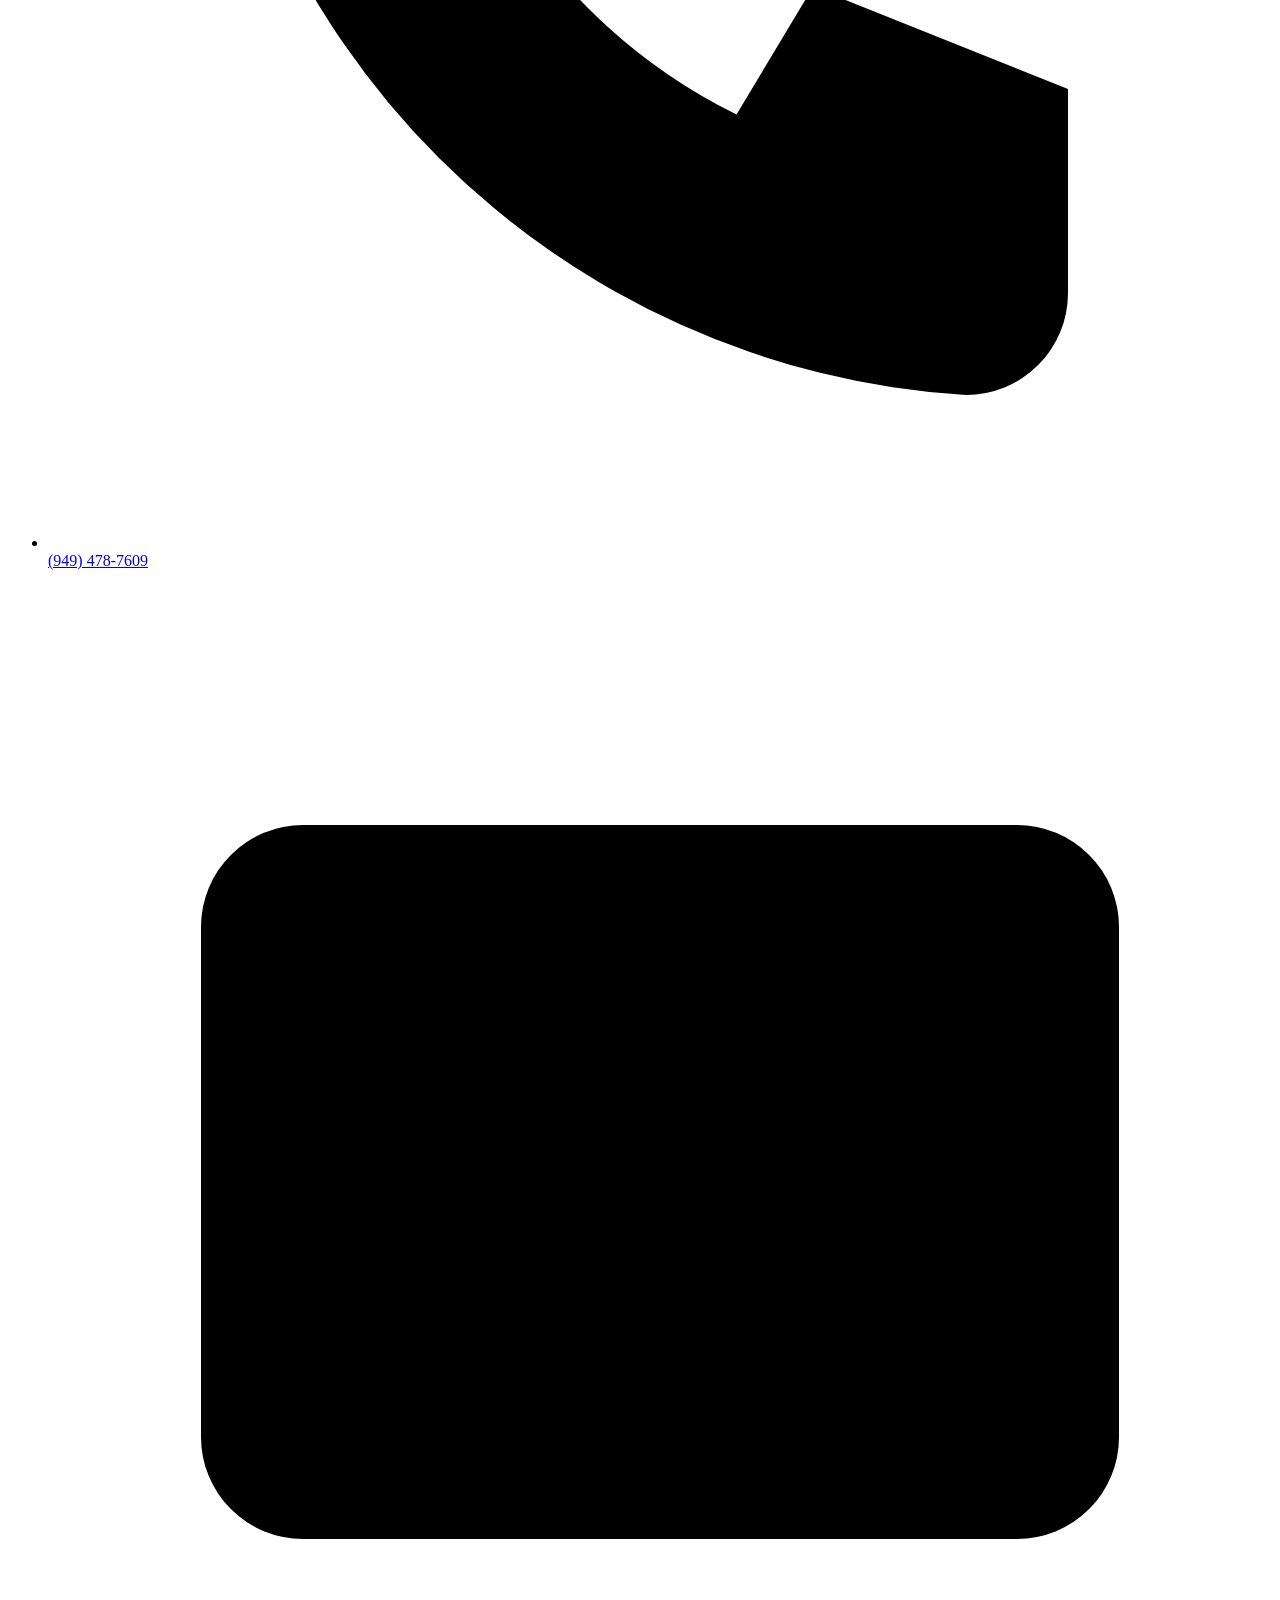
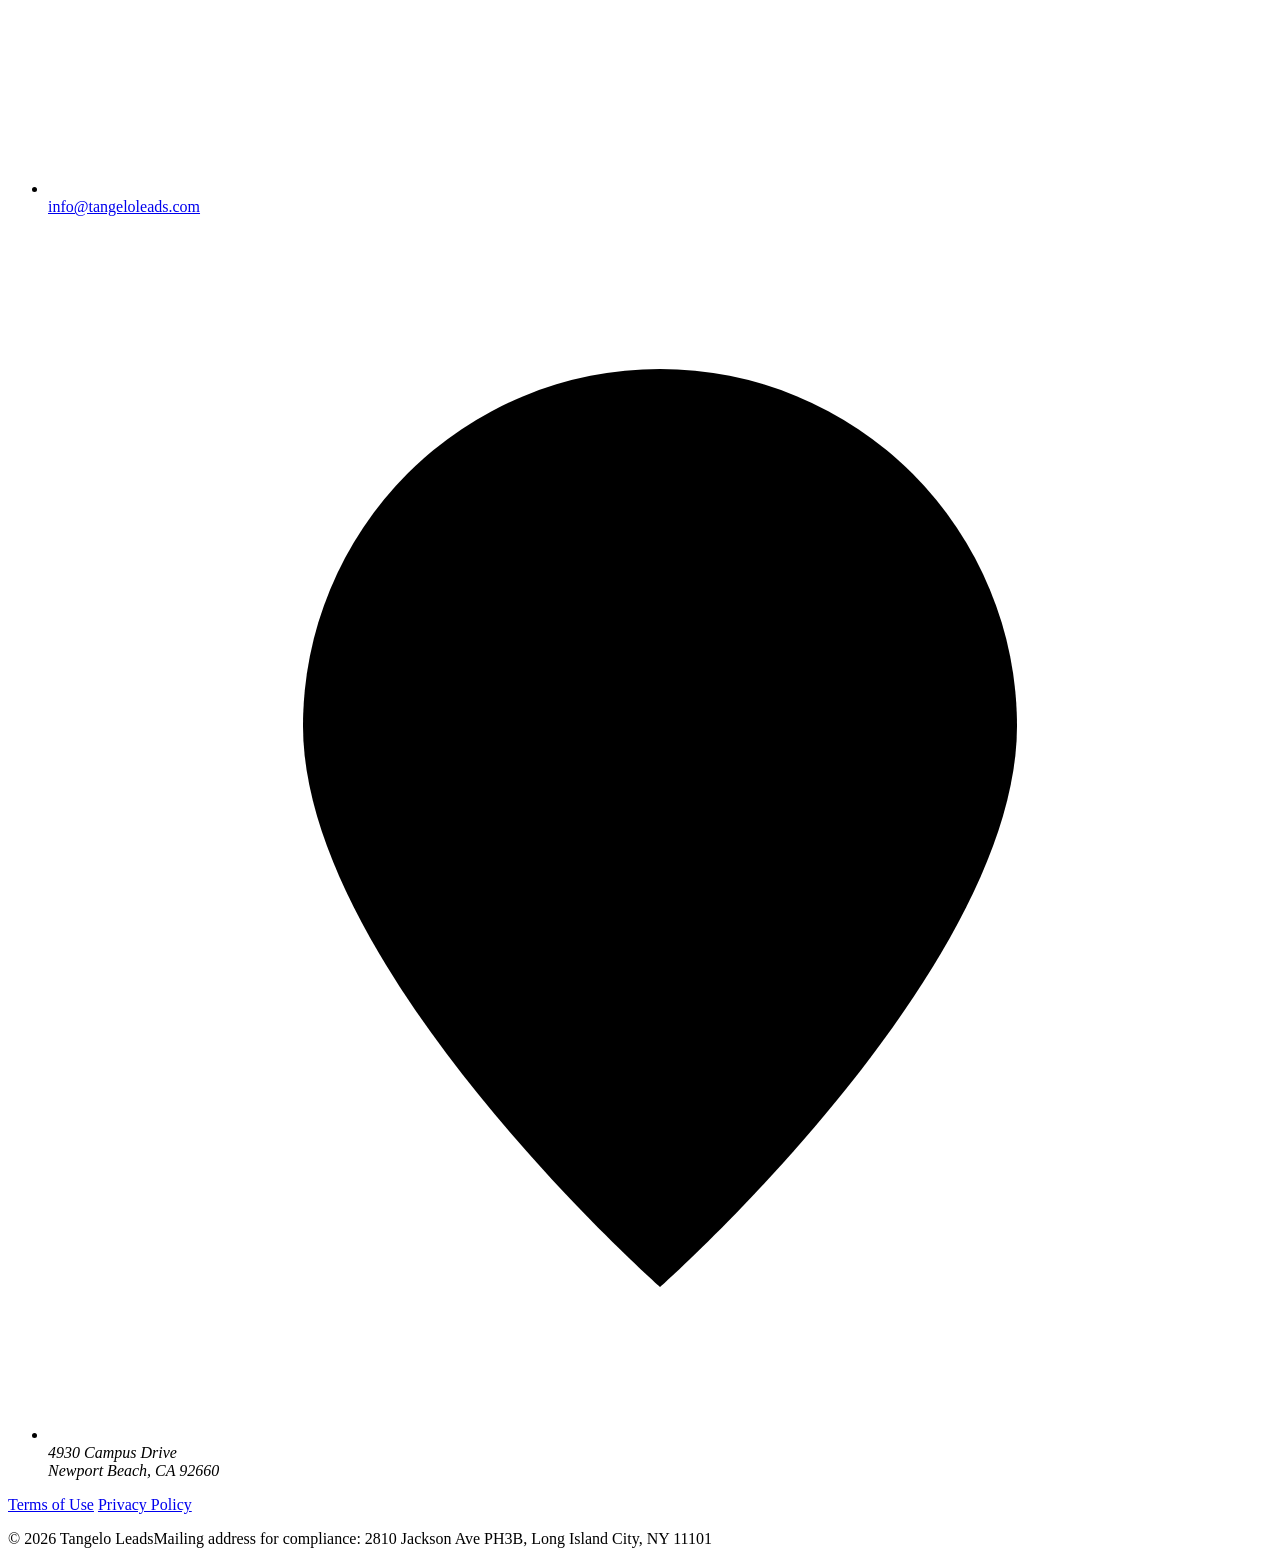
==== commit e98a371b: "testimonials, screenshots, landing page links" ====
--- a/public/index.html
+++ b/public/index.html
@@ -28,7 +28,7 @@
 <link rel="preconnect" href="https://fonts.googleapis.com">
 <link rel="preconnect" href="https://fonts.gstatic.com" crossorigin>
 <link href="https://fonts.googleapis.com/css2?family=Barlow+Condensed:wght@600;700;800&family=Barlow:wght@400;500;600&display=swap" rel="stylesheet">
-<link rel="stylesheet" href="/styles.css?v=20261001d">
+<link rel="stylesheet" href="/styles.css?v=20261001i">
 </head>
 <body>
 <a class="skip" href="#main">Skip to content</a>
@@ -43,7 +43,7 @@
       <li><a href="#testimonials" data-center data-center-on=".vid-grid">Testimonials</a></li>
       <li><a href="#faq" data-center>FAQ</a></li>
     </ul>
-    <a class="btn btn-sm" href="#contact" data-center>Request Pricing</a>
+    <a class="btn btn-sm" href="/get-leads.html">Request Pricing</a>
     <button class="menu-btn" type="button" aria-label="Menu" aria-expanded="false" aria-controls="site-menu"><span></span><span></span><span></span></button>
   </div>
 </header>
@@ -57,7 +57,7 @@
       <h1>Freshly picked,<br><em>ready to close.</em></h1>
       <p class="lead">Fresh, filtered leads for solar, roofing, bath and window contractors, delivered straight to your CRM, spreadsheet or inbox.</p>
       <div class="cta-row">
-        <a class="btn" href="#contact" data-center>Request Pricing</a>
+        <a class="btn" href="/get-leads.html">Request Pricing</a>
         </div>
       <p class="note">Solar · Roofing · Bath · Windows · Serving contractors nationwide</p>
     </div>
@@ -124,7 +124,7 @@
             <li>Delivered by webhook, Excel or email</li>
             <li>Simple, transparent checkout process</li>
           </ul>
-          <a class="btn" href="#contact" data-center>Request Pricing</a>
+          <a class="btn" href="/get-leads.html">Request Pricing</a>
         </div>
         <div class="pkg-side">
           <h3>Available verticals</h3>
@@ -146,24 +146,24 @@
            (put the file in public/img/ for the <video> option) -->
       <div class="vid-grid">
         <figure class="vid">
-          <div class="video-ph" role="img" aria-label="Video testimonial placeholder"><span class="play" aria-hidden="true"></span><span class="ph-label">Video testimonial placeholder</span></div>
-          <figcaption>Name, Company, Trade, City ST</figcaption>
+          <iframe src="https://fast.wistia.net/embed/iframe/sforu9q3hi" title="Customer video testimonial" allow="autoplay; fullscreen" allowfullscreen loading="lazy"></iframe>
+          <figcaption>Ben, Infinity Solar, Texas</figcaption>
         </figure>
         <figure class="vid">
           <div class="video-ph" role="img" aria-label="Video testimonial placeholder"><span class="play" aria-hidden="true"></span><span class="ph-label">Video testimonial placeholder</span></div>
           <figcaption>Name, Company, Trade, City ST</figcaption>
         </figure>
         <figure class="vid">
-          <div class="video-ph" role="img" aria-label="Video testimonial placeholder"><span class="play" aria-hidden="true"></span><span class="ph-label">Video testimonial placeholder</span></div>
-          <figcaption>Name, Company, Trade, City ST</figcaption>
+          <iframe src="https://fast.wistia.net/embed/iframe/2rsgk7vatg" title="Customer video testimonial" allow="autoplay; fullscreen" allowfullscreen loading="lazy"></iframe>
+          <figcaption>Dave, Gaze Remodeling, Arizona</figcaption>
         </figure>
       </div>
 
       <!-- WRITTEN TESTIMONIALS (placeholders): replace the sample text with real quotes (with permission). -->
       <div class="grid g3 quotes-row">
-        <figure class="card quote"><blockquote>REPLACE WITH A REAL CUSTOMER QUOTE.</blockquote><figcaption>Name, Company, Trade, City ST</figcaption></figure>
-        <figure class="card quote"><blockquote>REPLACE WITH A REAL CUSTOMER QUOTE.</blockquote><figcaption>Name, Company, Trade, City ST</figcaption></figure>
-        <figure class="card quote"><blockquote>REPLACE WITH A REAL CUSTOMER QUOTE.</blockquote><figcaption>Name, Company, Trade, City ST</figcaption></figure>
+        <figure class="card quote"><blockquote>Closed 4 deals off the first 22 appointments. My last lead vendor got me 1 in a month. These people actually knew they were getting a solar call.</blockquote><figcaption>Grant, Sunsational Solar, Virginia</figcaption></figure>
+        <figure class="card quote"><blockquote>The average job on these leads is $14K. We booked $68K in our first month and every homeowner had a budget in mind. It's nice to have someone reliable to help us scale.</blockquote><figcaption>Liam, Miracle Bath &amp; Kitchen, Idaho</figcaption></figure>
+        <figure class="card quote"><blockquote>We went from chasing storm repairs to having full replacements on the calendar. 6 roofs sold in 5 weeks, and none of them were tire kickers.</blockquote><figcaption>Travis, SRC Roofing, Washington</figcaption></figure>
       </div>
 
       <!-- TEXT MESSAGE SCREENSHOTS (placeholders).
@@ -171,15 +171,13 @@
              <img src="/img/text1.jpg" alt="Text message from a customer" width="540" height="960" loading="lazy">
            (put the image in public/img/; blur or remove phone numbers and last names unless you have permission) -->
       <div class="sms-row">
+                <figure class="sms"><img src="/img/text1.jpg" alt="Text message from a customer about a walk-in shower job" width="920" height="1402" loading="lazy"></figure>
         <figure class="sms">
-          <div class="sms-ph" role="img" aria-label="Text message screenshot placeholder"><i class="b in"></i><i class="b out"></i><i class="b in s"></i><i class="b out s"></i><span class="ph-label">Text message screenshot placeholder</span></div>
-        </figure>
+          <img src="/img/text2.jpg" alt="Text message from a customer about a roofing job" width="920" height="1695" loading="lazy">        </figure>
         <figure class="sms">
-          <div class="sms-ph" role="img" aria-label="Text message screenshot placeholder"><i class="b in"></i><i class="b out"></i><i class="b in s"></i><i class="b out s"></i><span class="ph-label">Text message screenshot placeholder</span></div>
-        </figure>
+          <img src="/img/text3.jpg" alt="Text message from a customer about a solar job" width="920" height="1698" loading="lazy">        </figure>
         <figure class="sms">
-          <div class="sms-ph" role="img" aria-label="Text message screenshot placeholder"><i class="b in"></i><i class="b out"></i><i class="b in s"></i><i class="b out s"></i><span class="ph-label">Text message screenshot placeholder</span></div>
-        </figure>
+          <img src="/img/text4.jpg" alt="Text message from a customer about a window job" width="920" height="1726" loading="lazy">        </figure>
       </div>
     </div>
   </section>
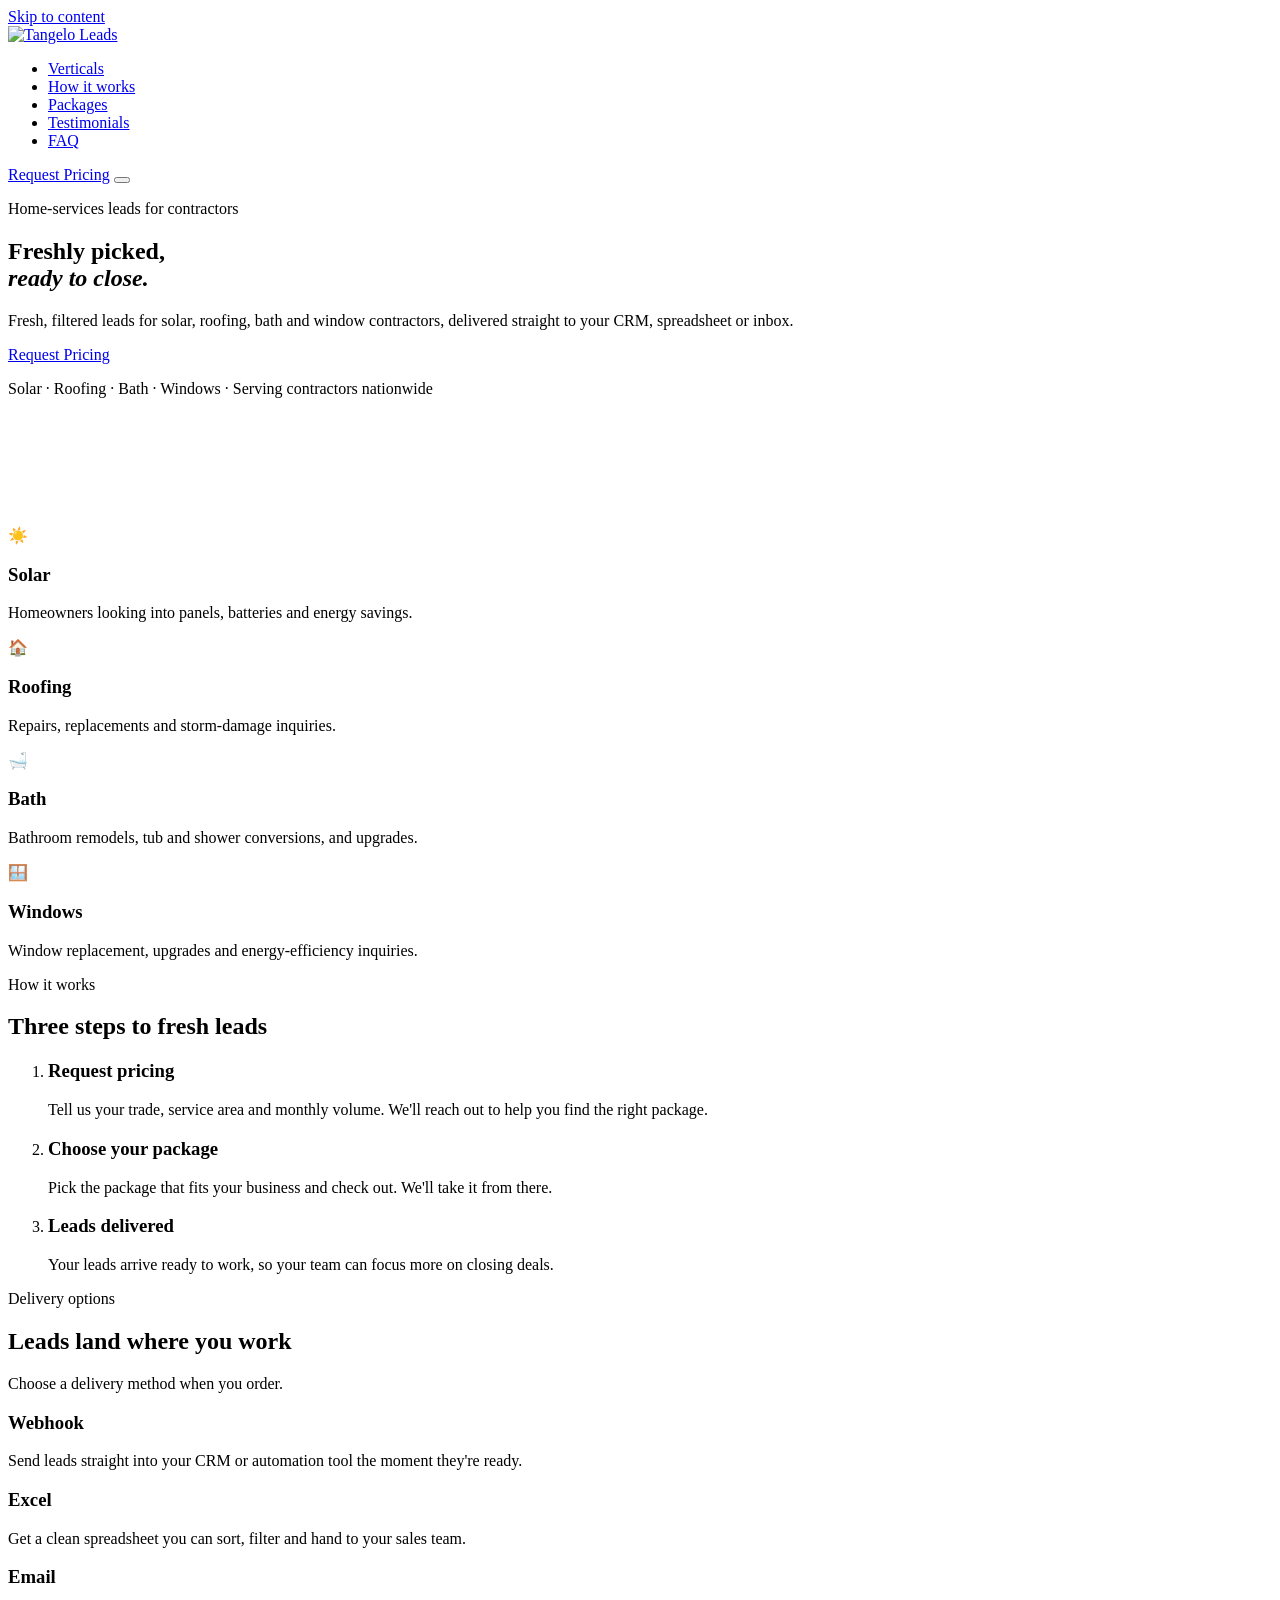
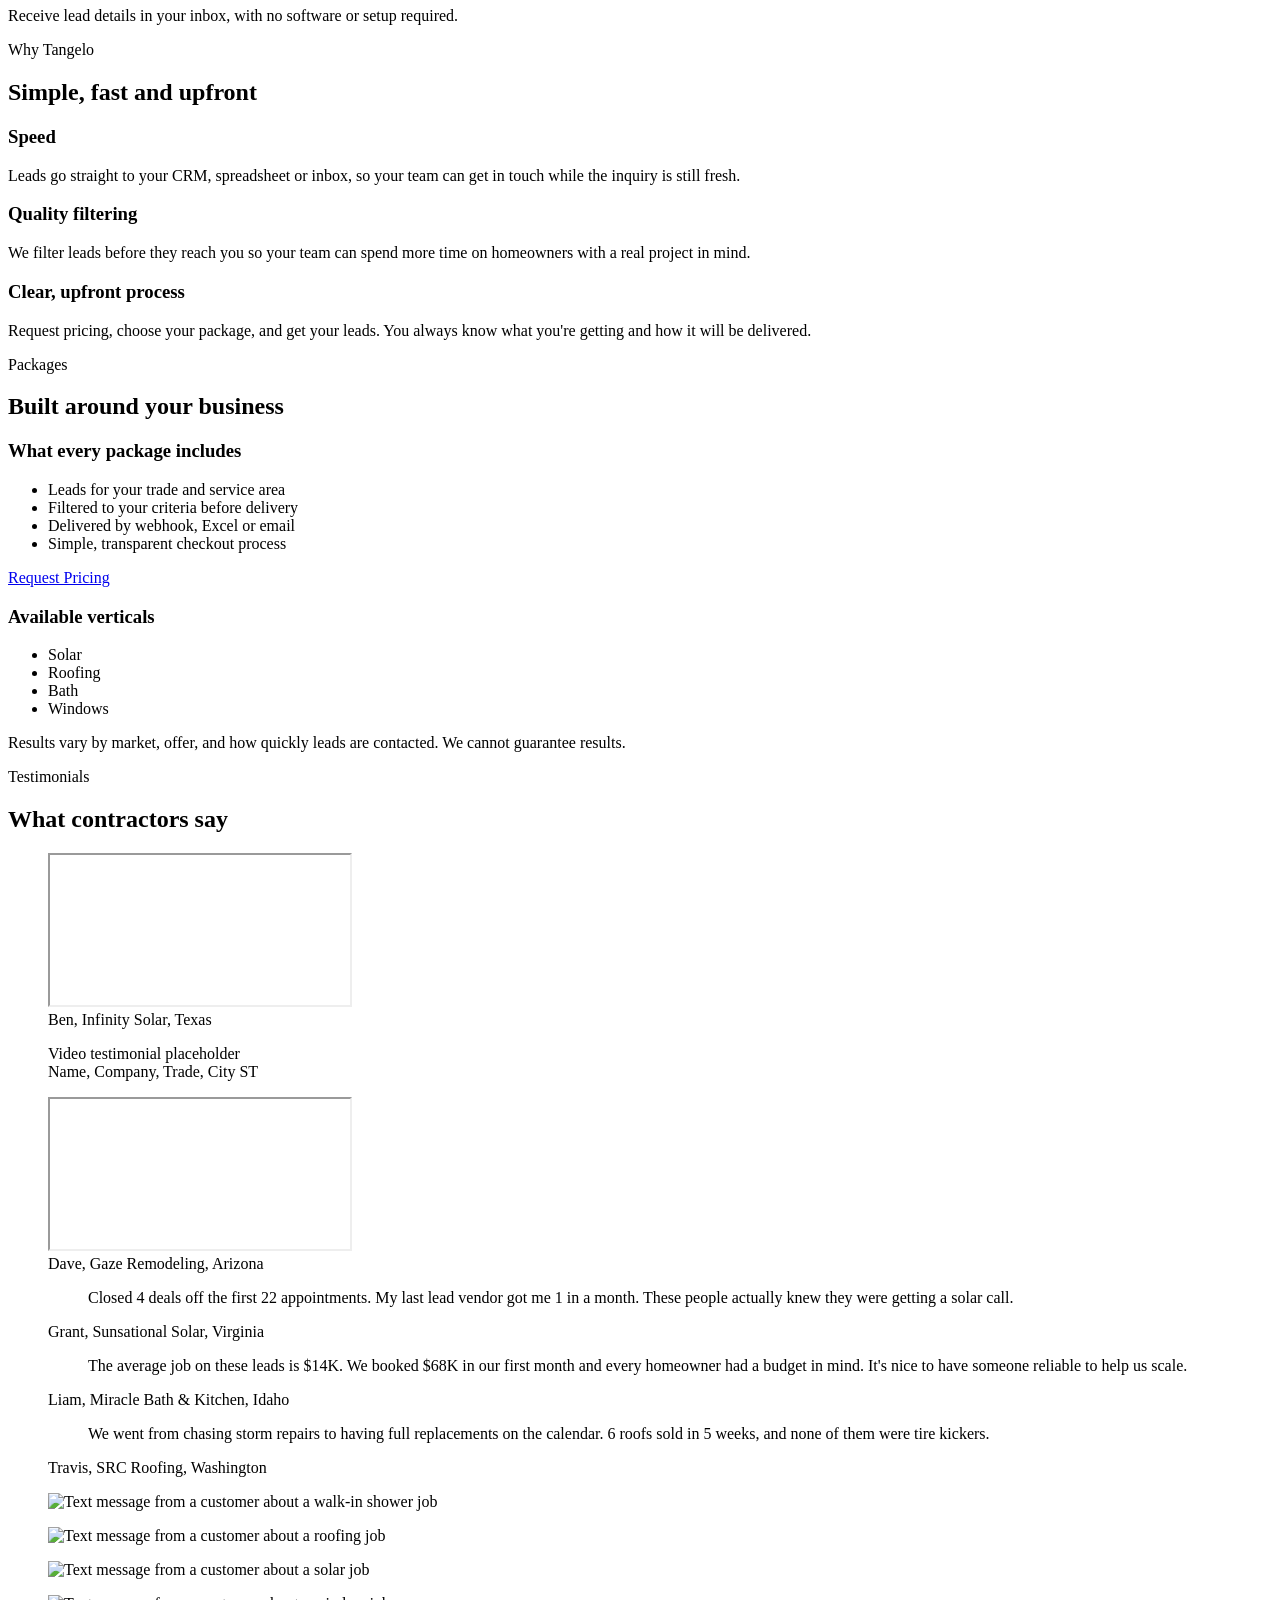
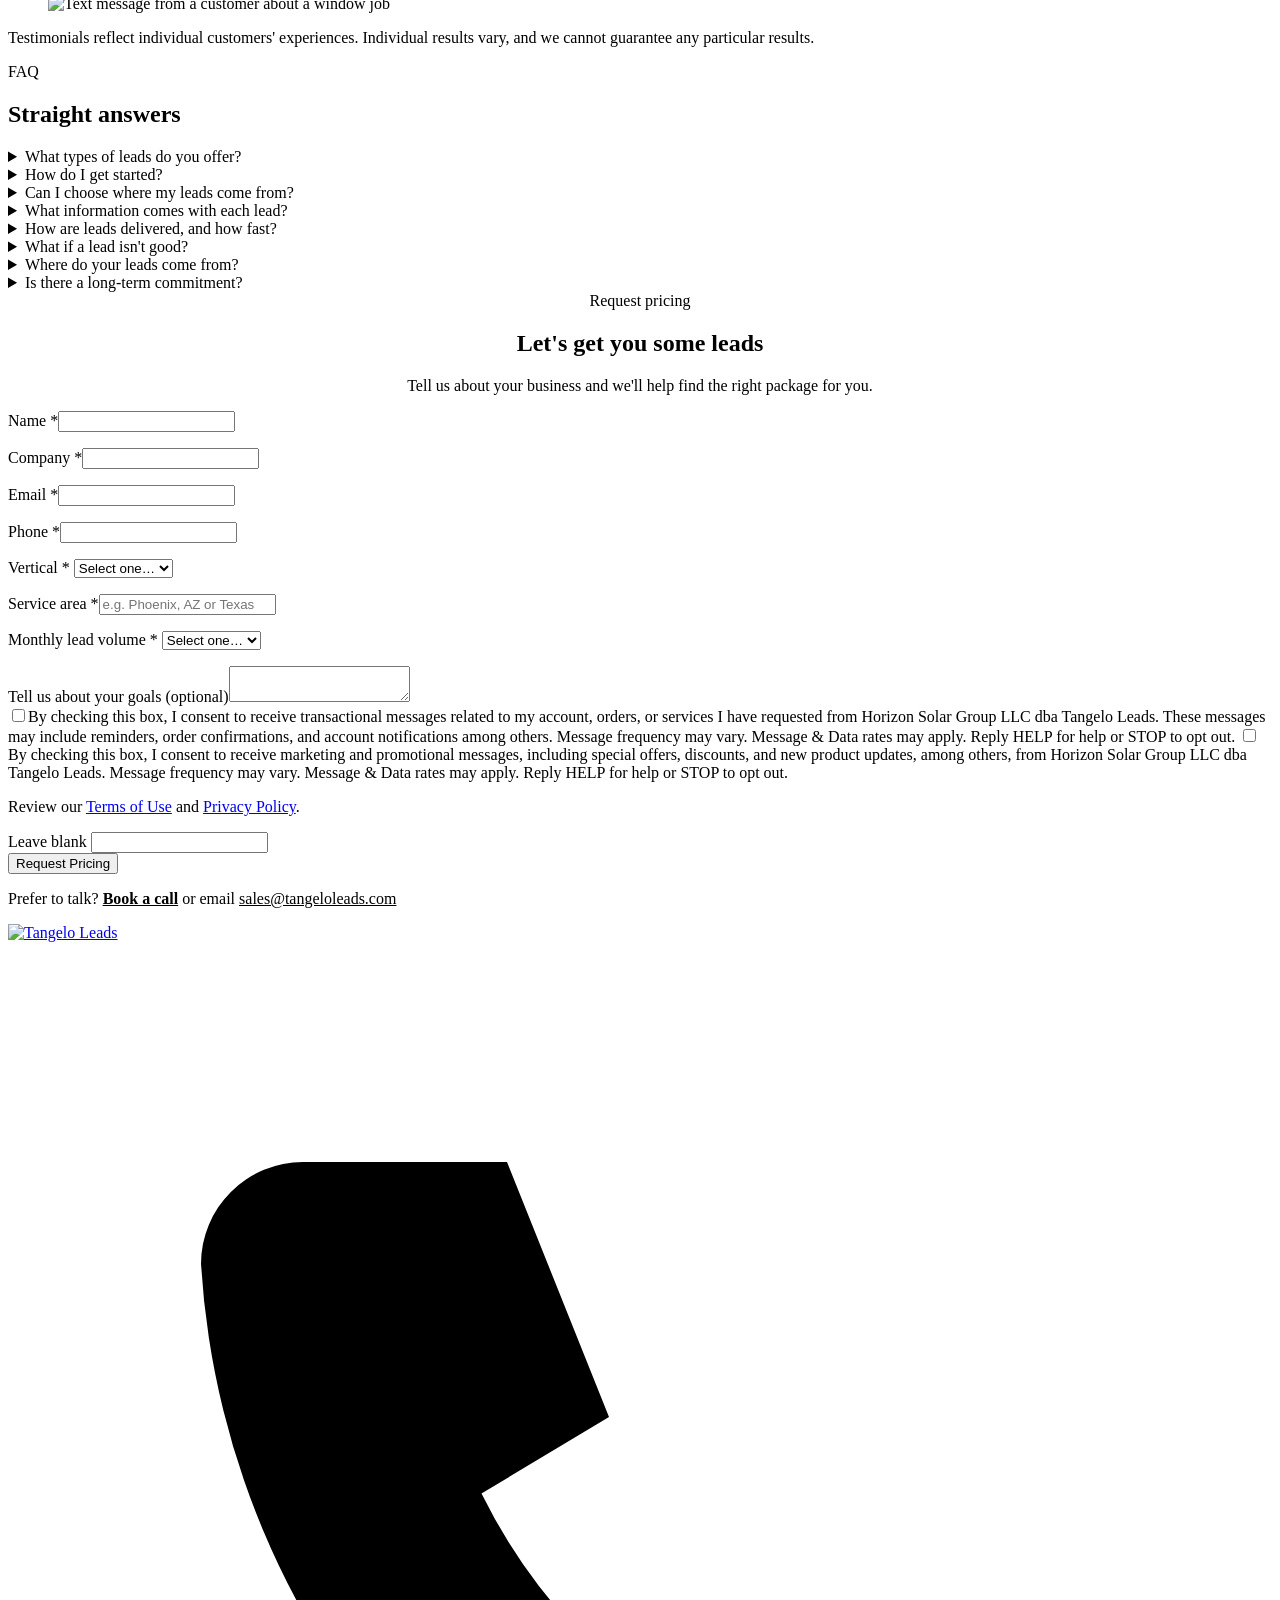
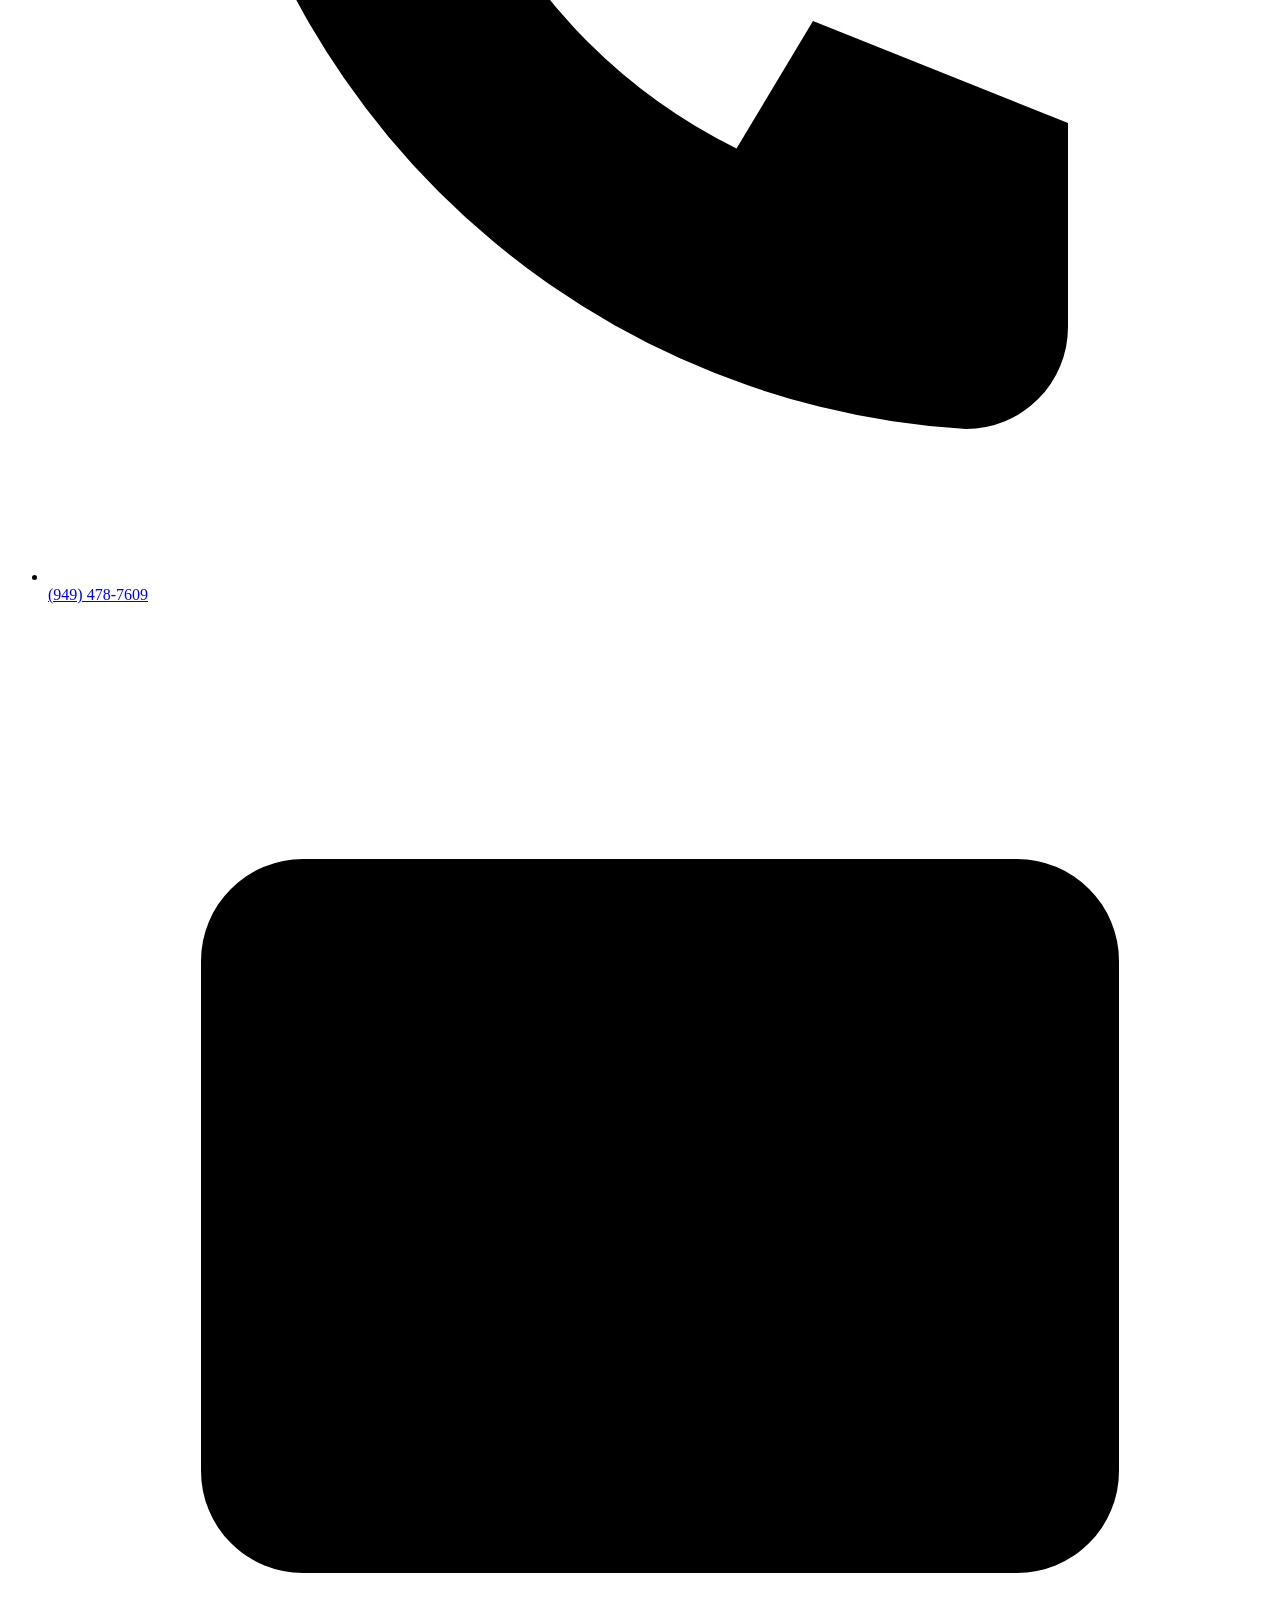
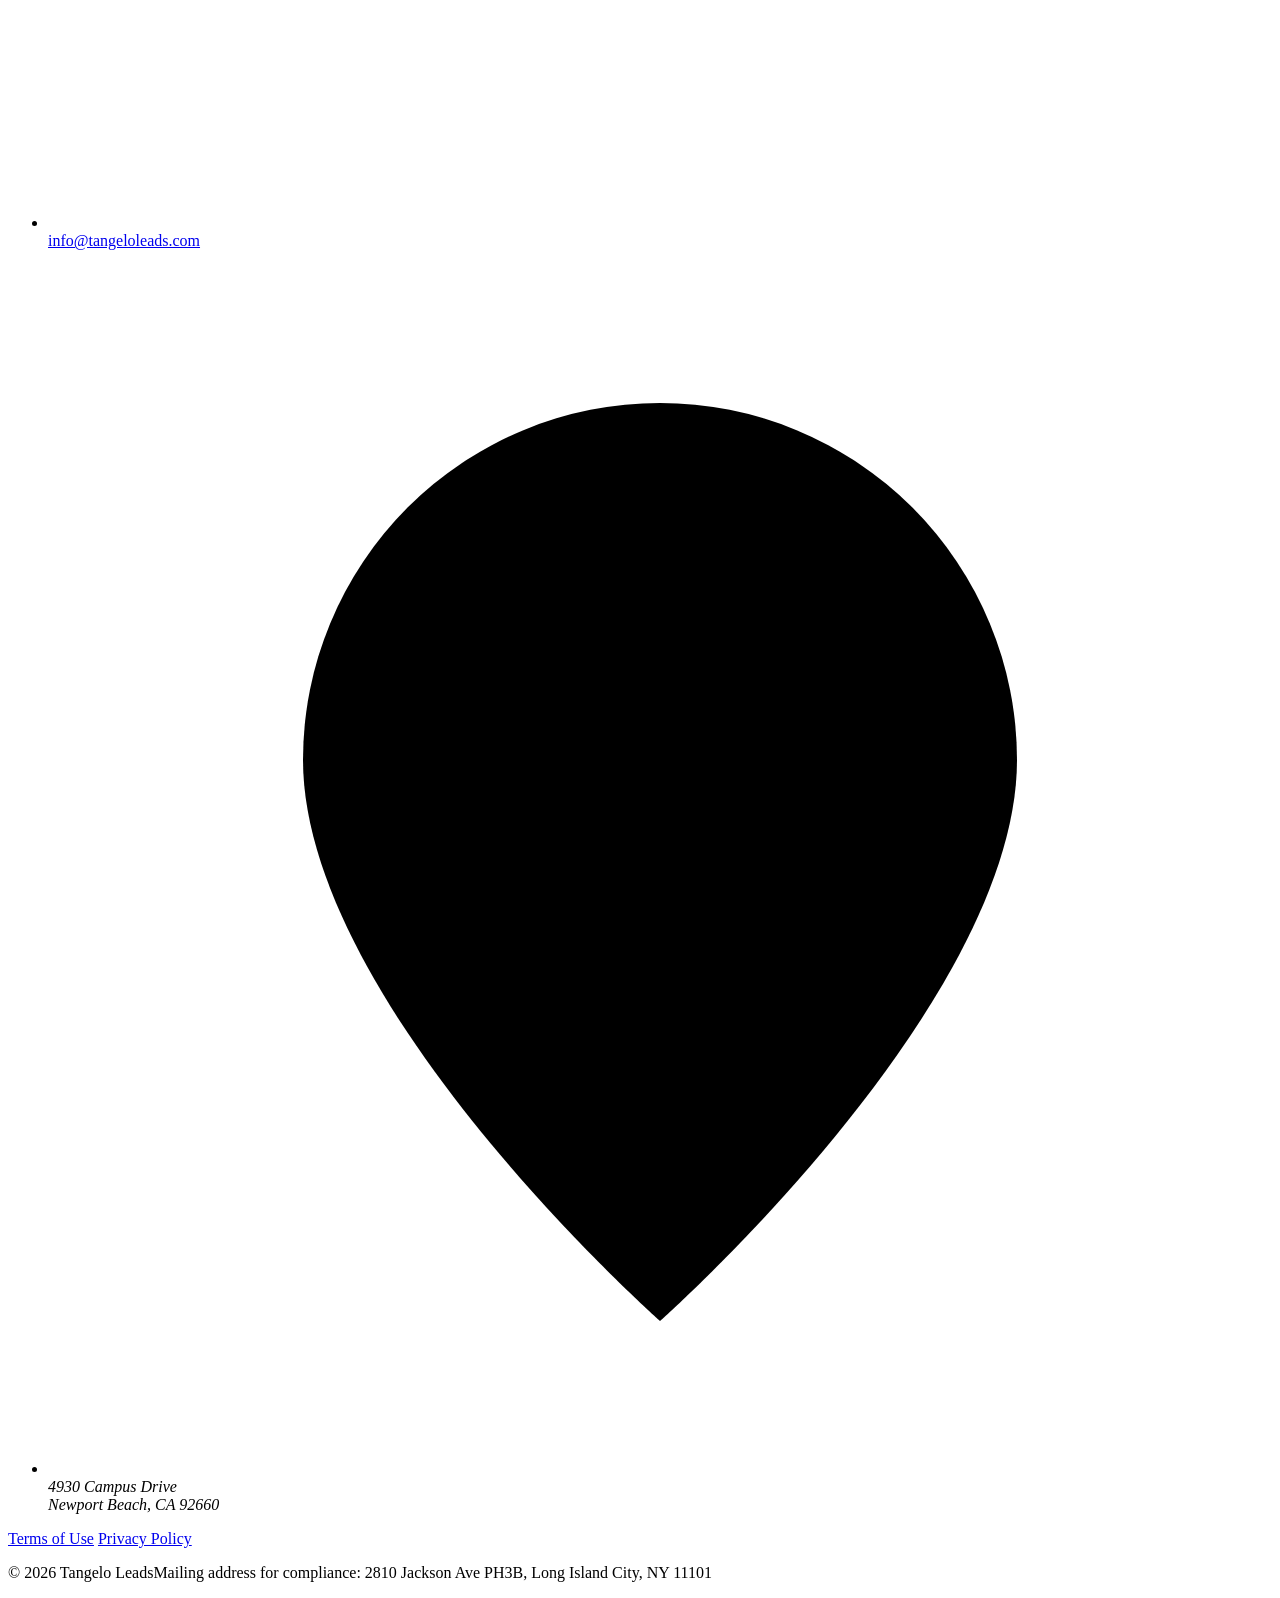
==== commit b3f7f039: "testimonial disclaimer" ====
--- a/public/index.html
+++ b/public/index.html
@@ -28,7 +28,7 @@
 <link rel="preconnect" href="https://fonts.googleapis.com">
 <link rel="preconnect" href="https://fonts.gstatic.com" crossorigin>
 <link href="https://fonts.googleapis.com/css2?family=Barlow+Condensed:wght@600;700;800&family=Barlow:wght@400;500;600&display=swap" rel="stylesheet">
-<link rel="stylesheet" href="/styles.css?v=20261001i">
+<link rel="stylesheet" href="/styles.css?v=20261001k">
 </head>
 <body>
 <a class="skip" href="#main">Skip to content</a>
@@ -179,6 +179,7 @@
         <figure class="sms">
           <img src="/img/text4.jpg" alt="Text message from a customer about a window job" width="920" height="1726" loading="lazy">        </figure>
       </div>
+      <p class="t-note">Testimonials reflect individual customers' experiences. Individual results vary, and we cannot guarantee any particular results.</p>
     </div>
   </section>
 
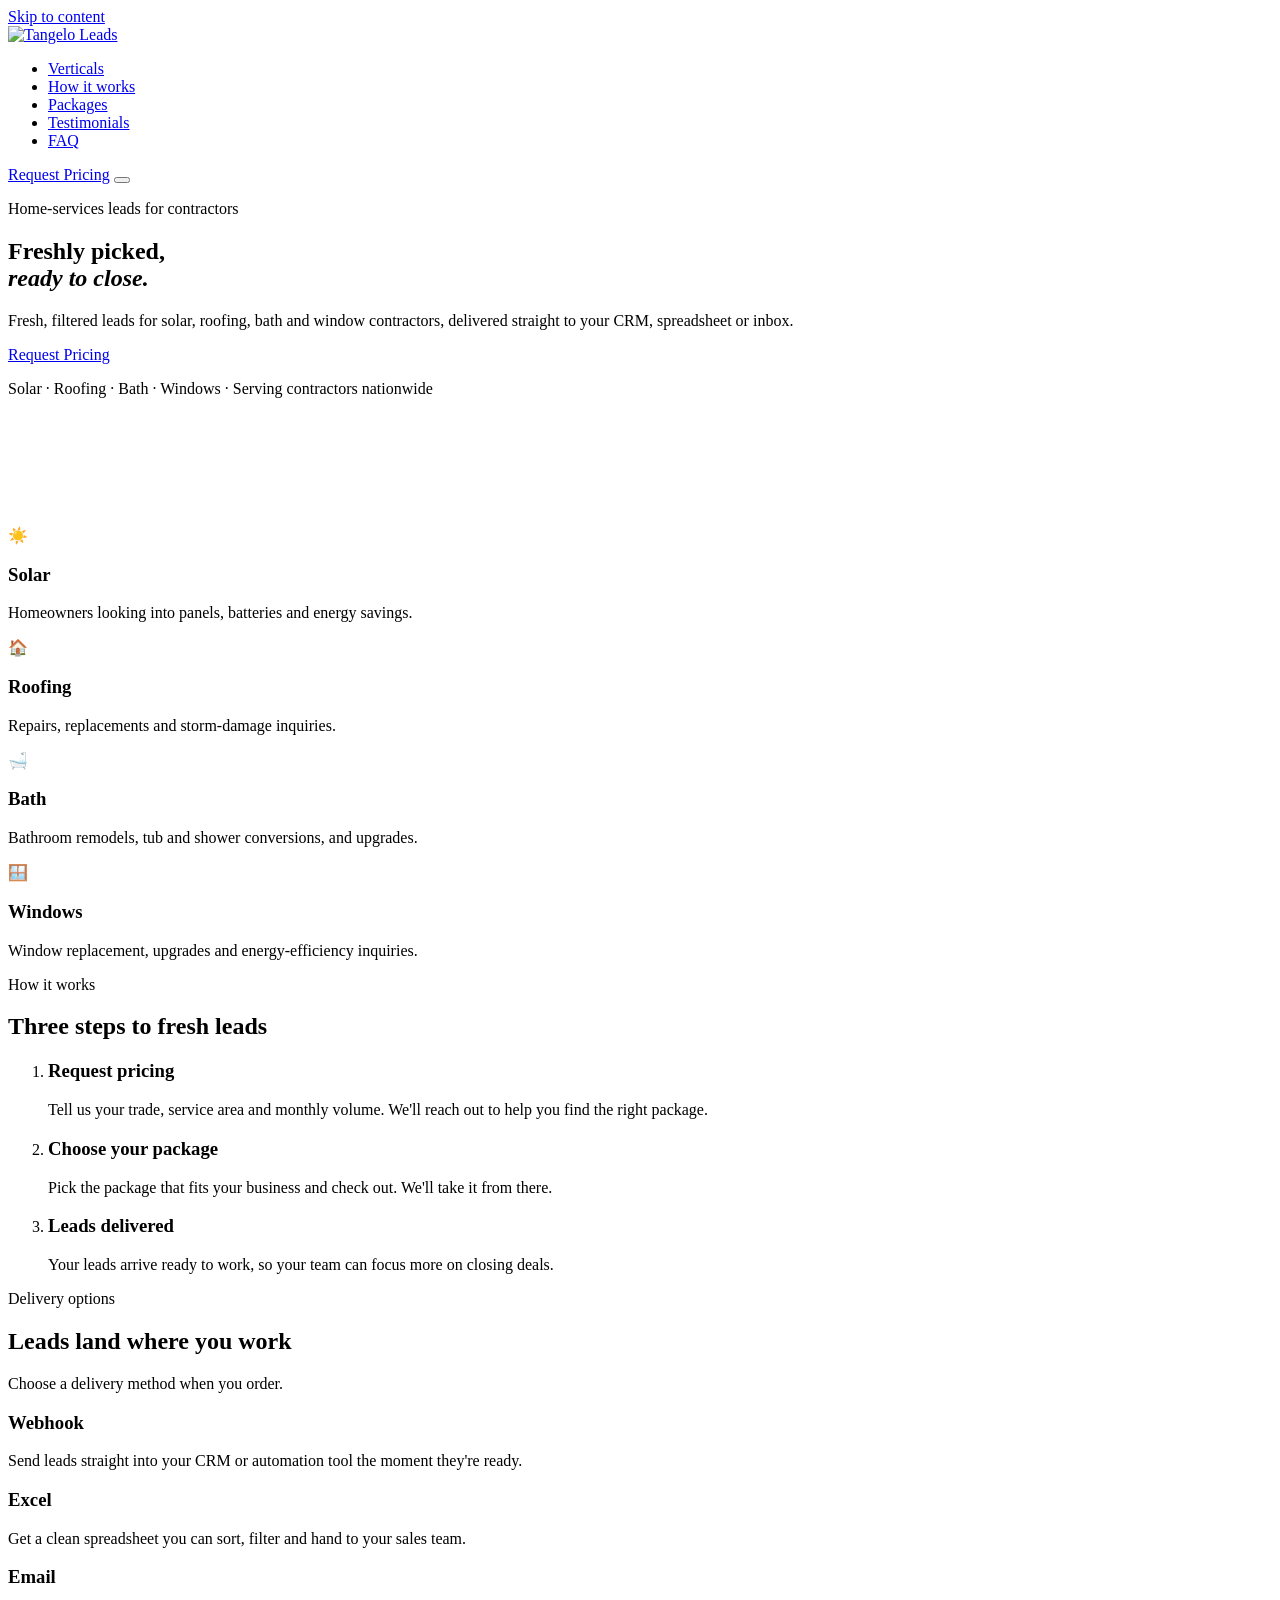
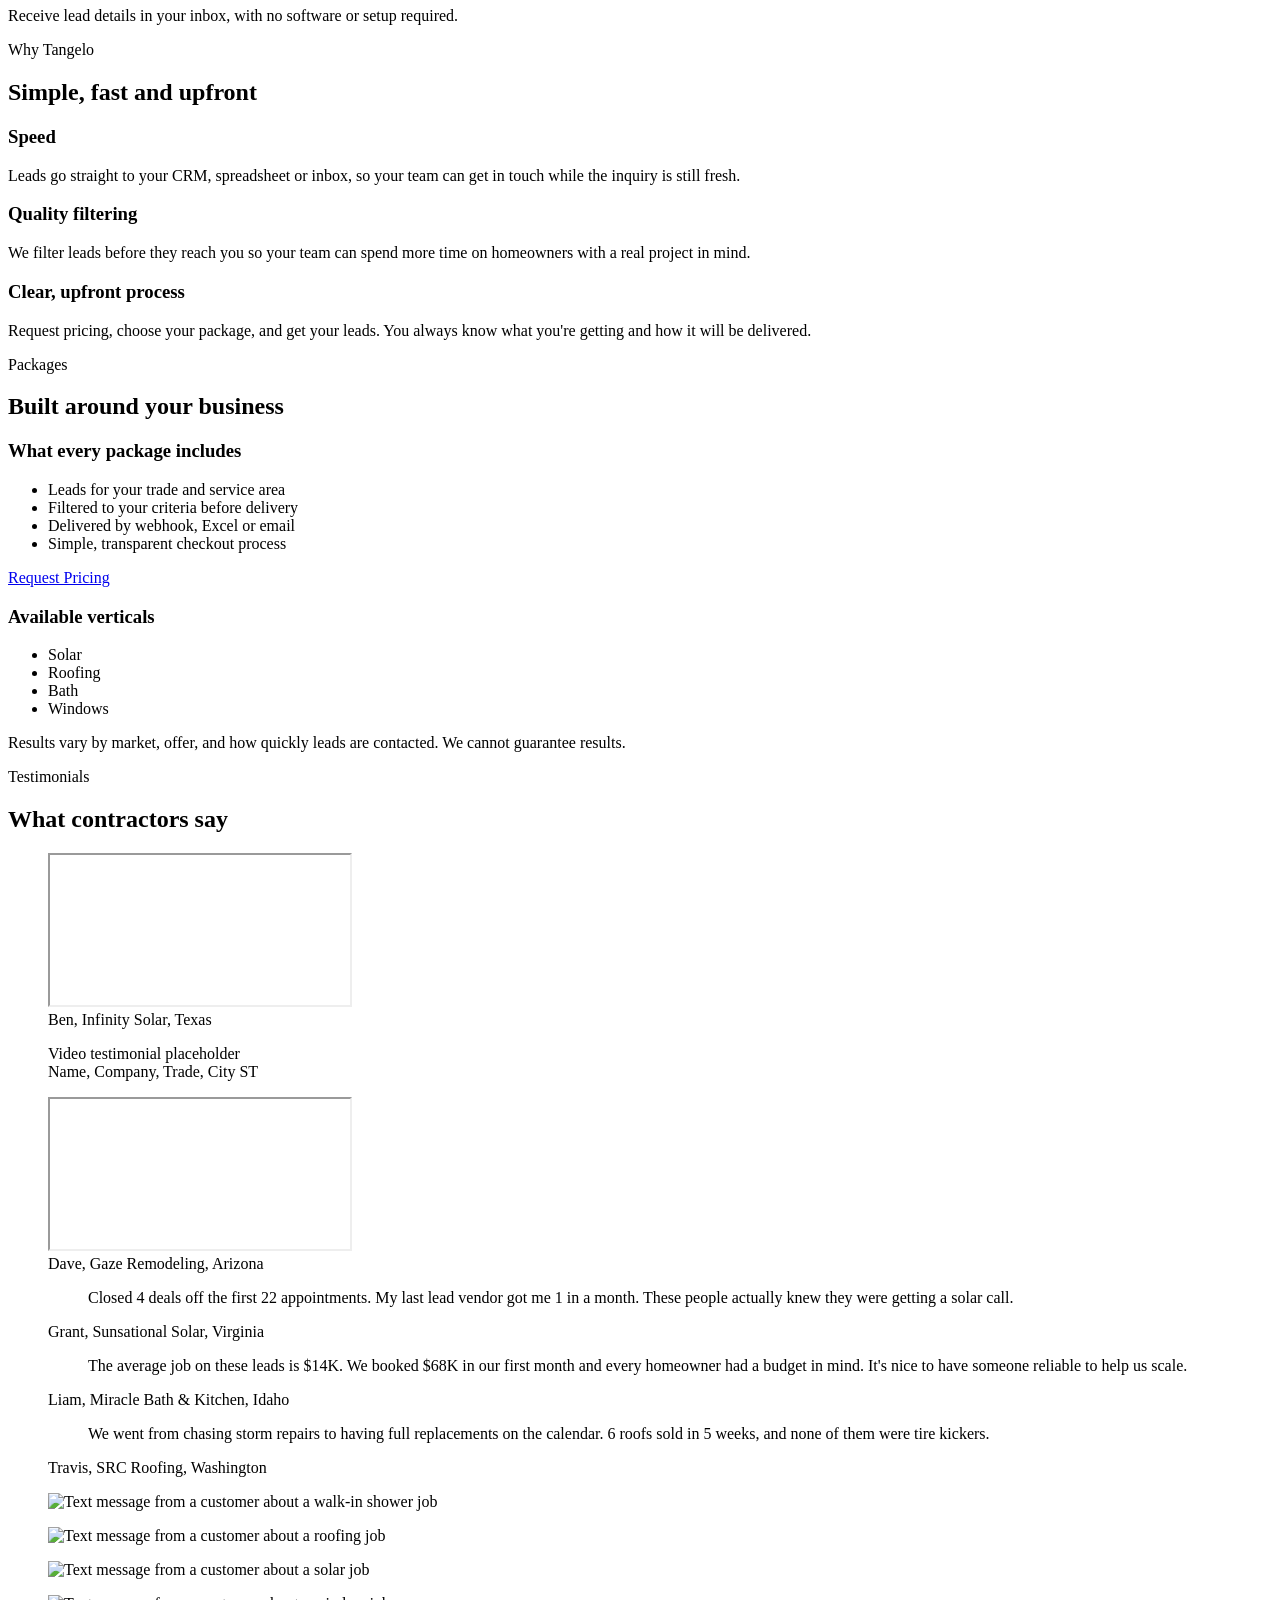
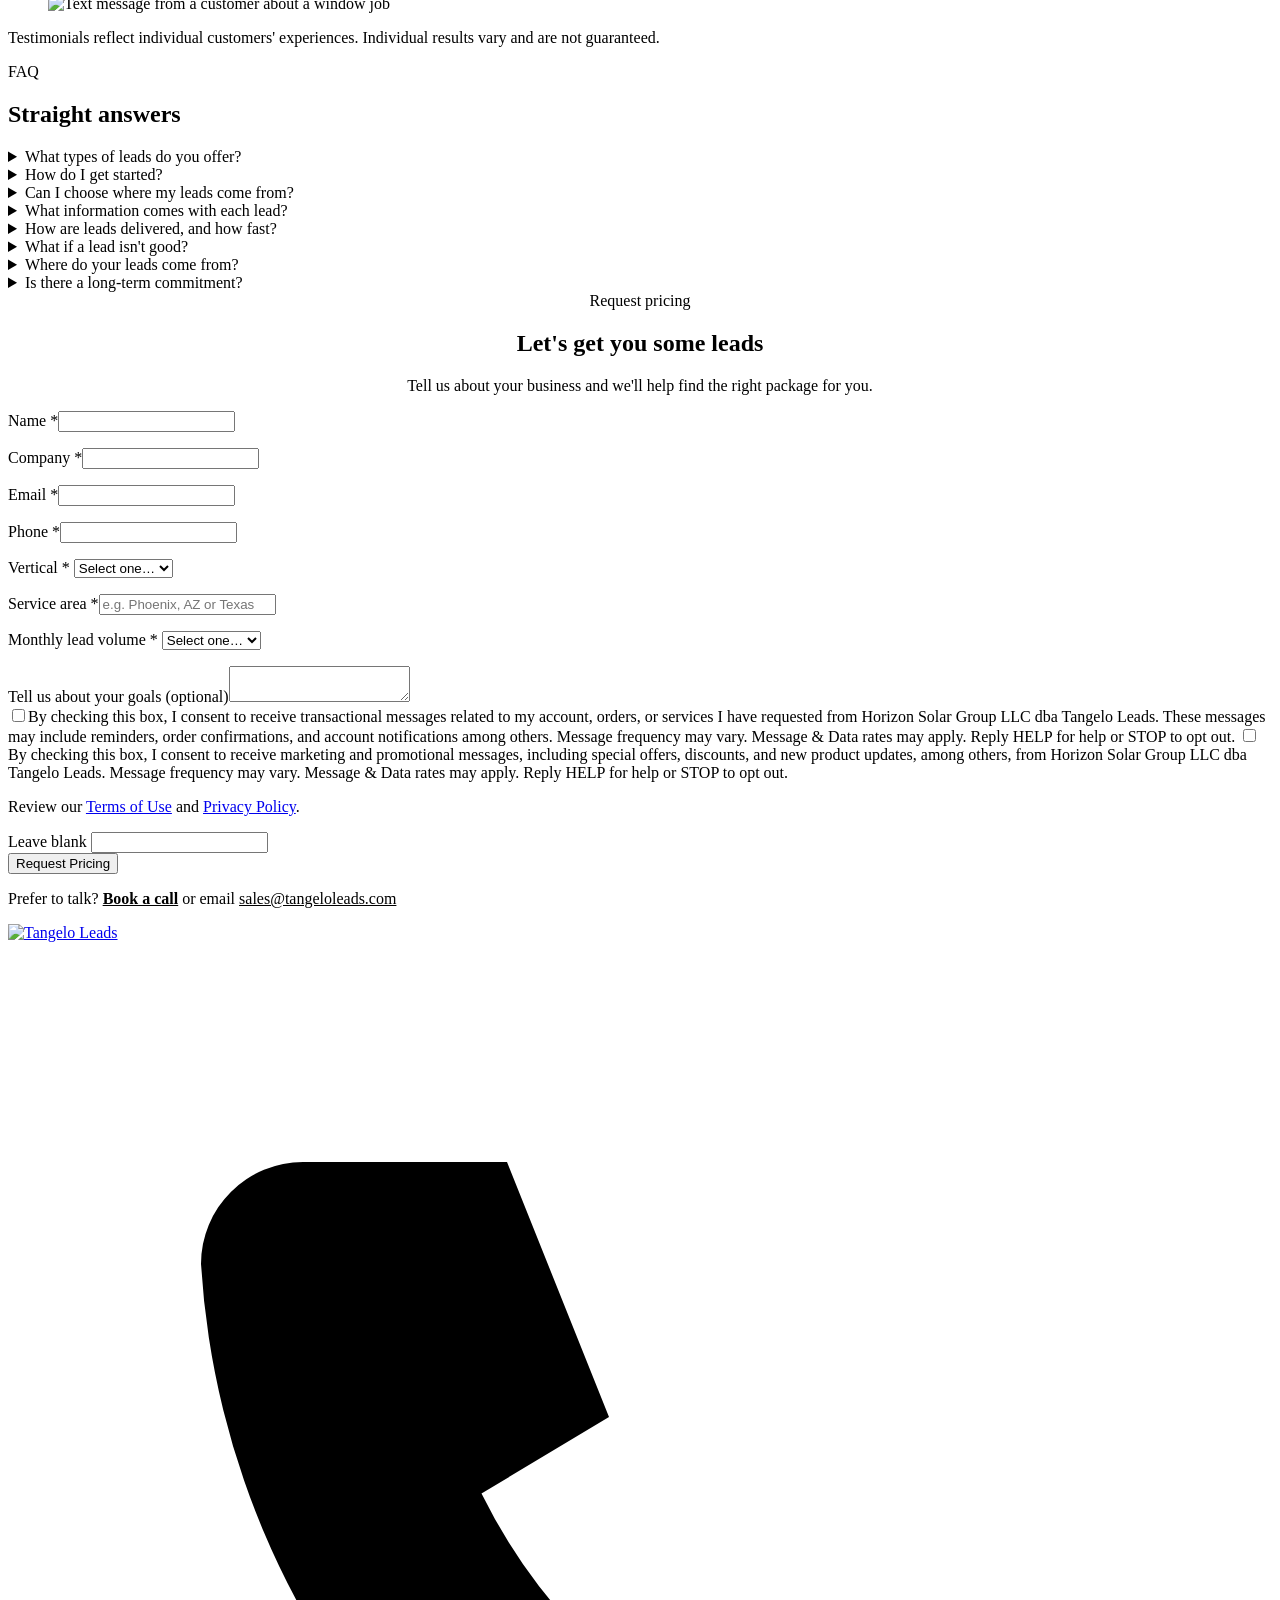
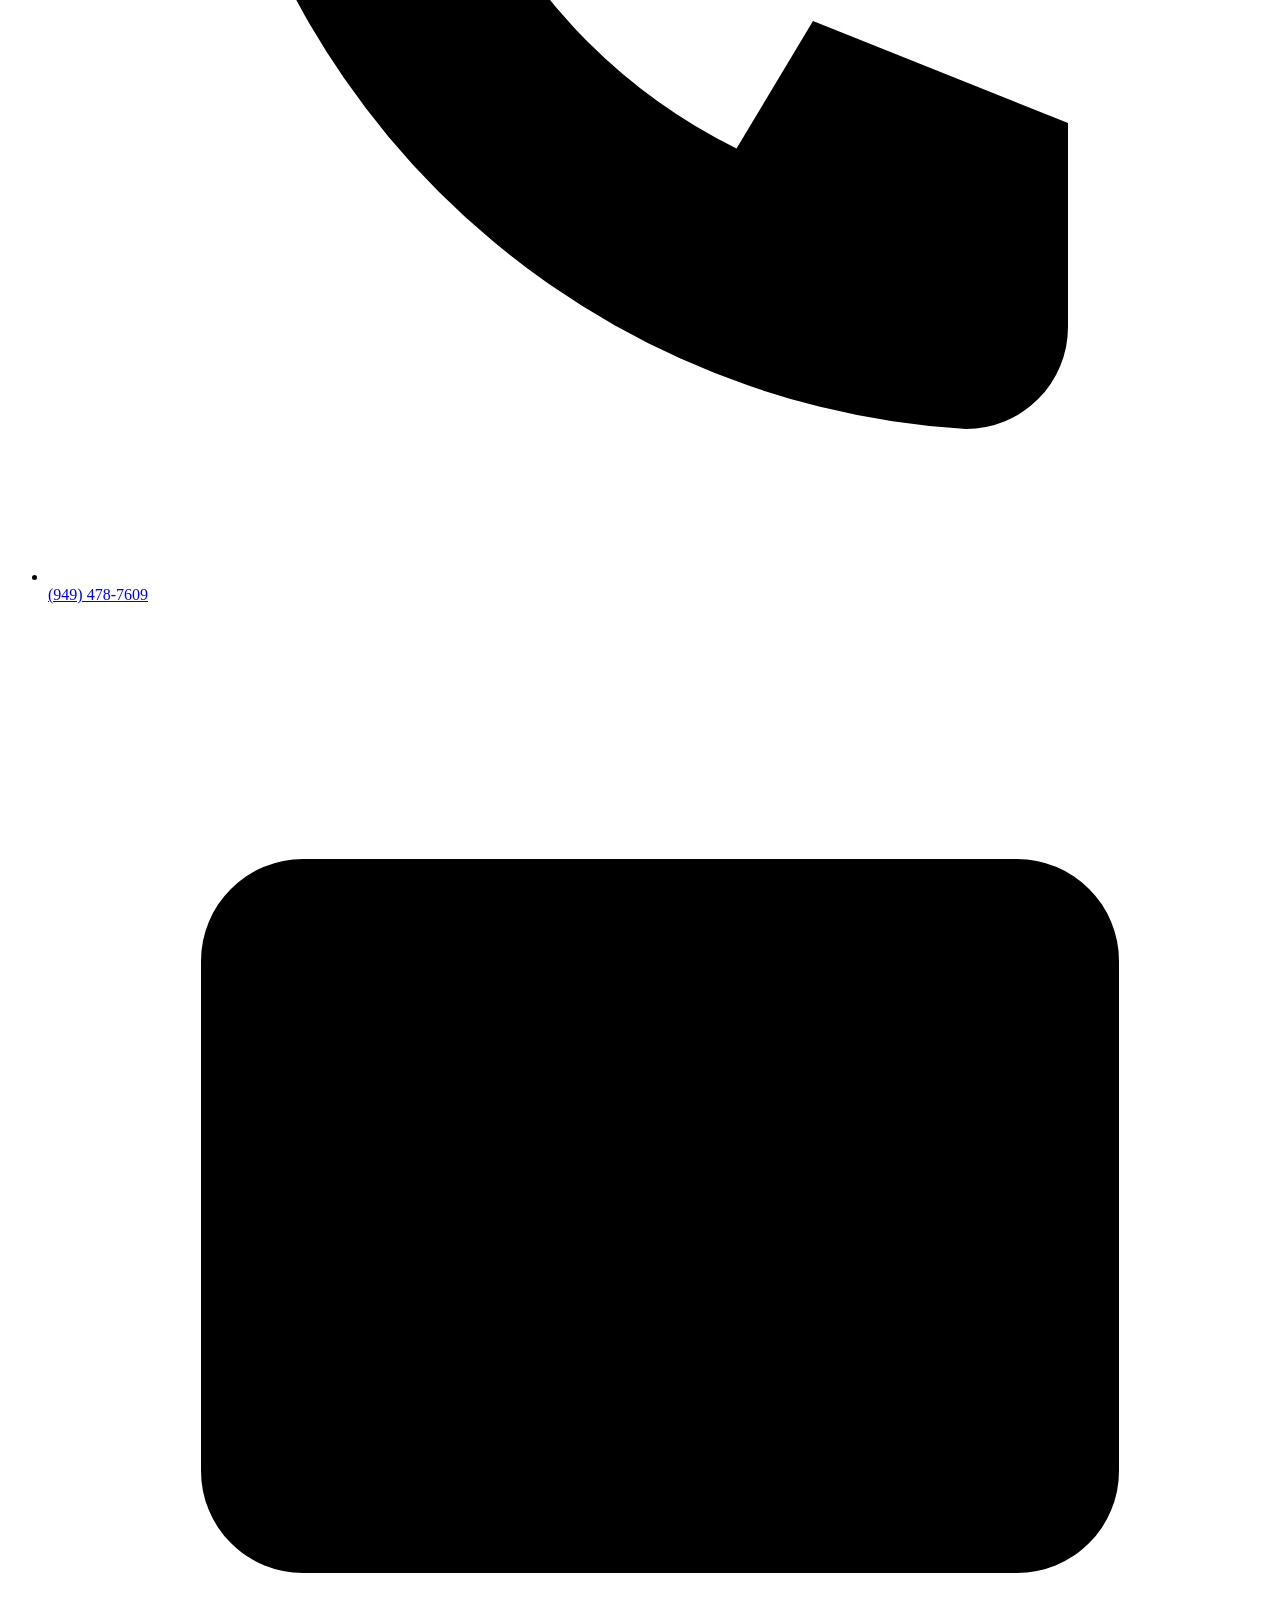
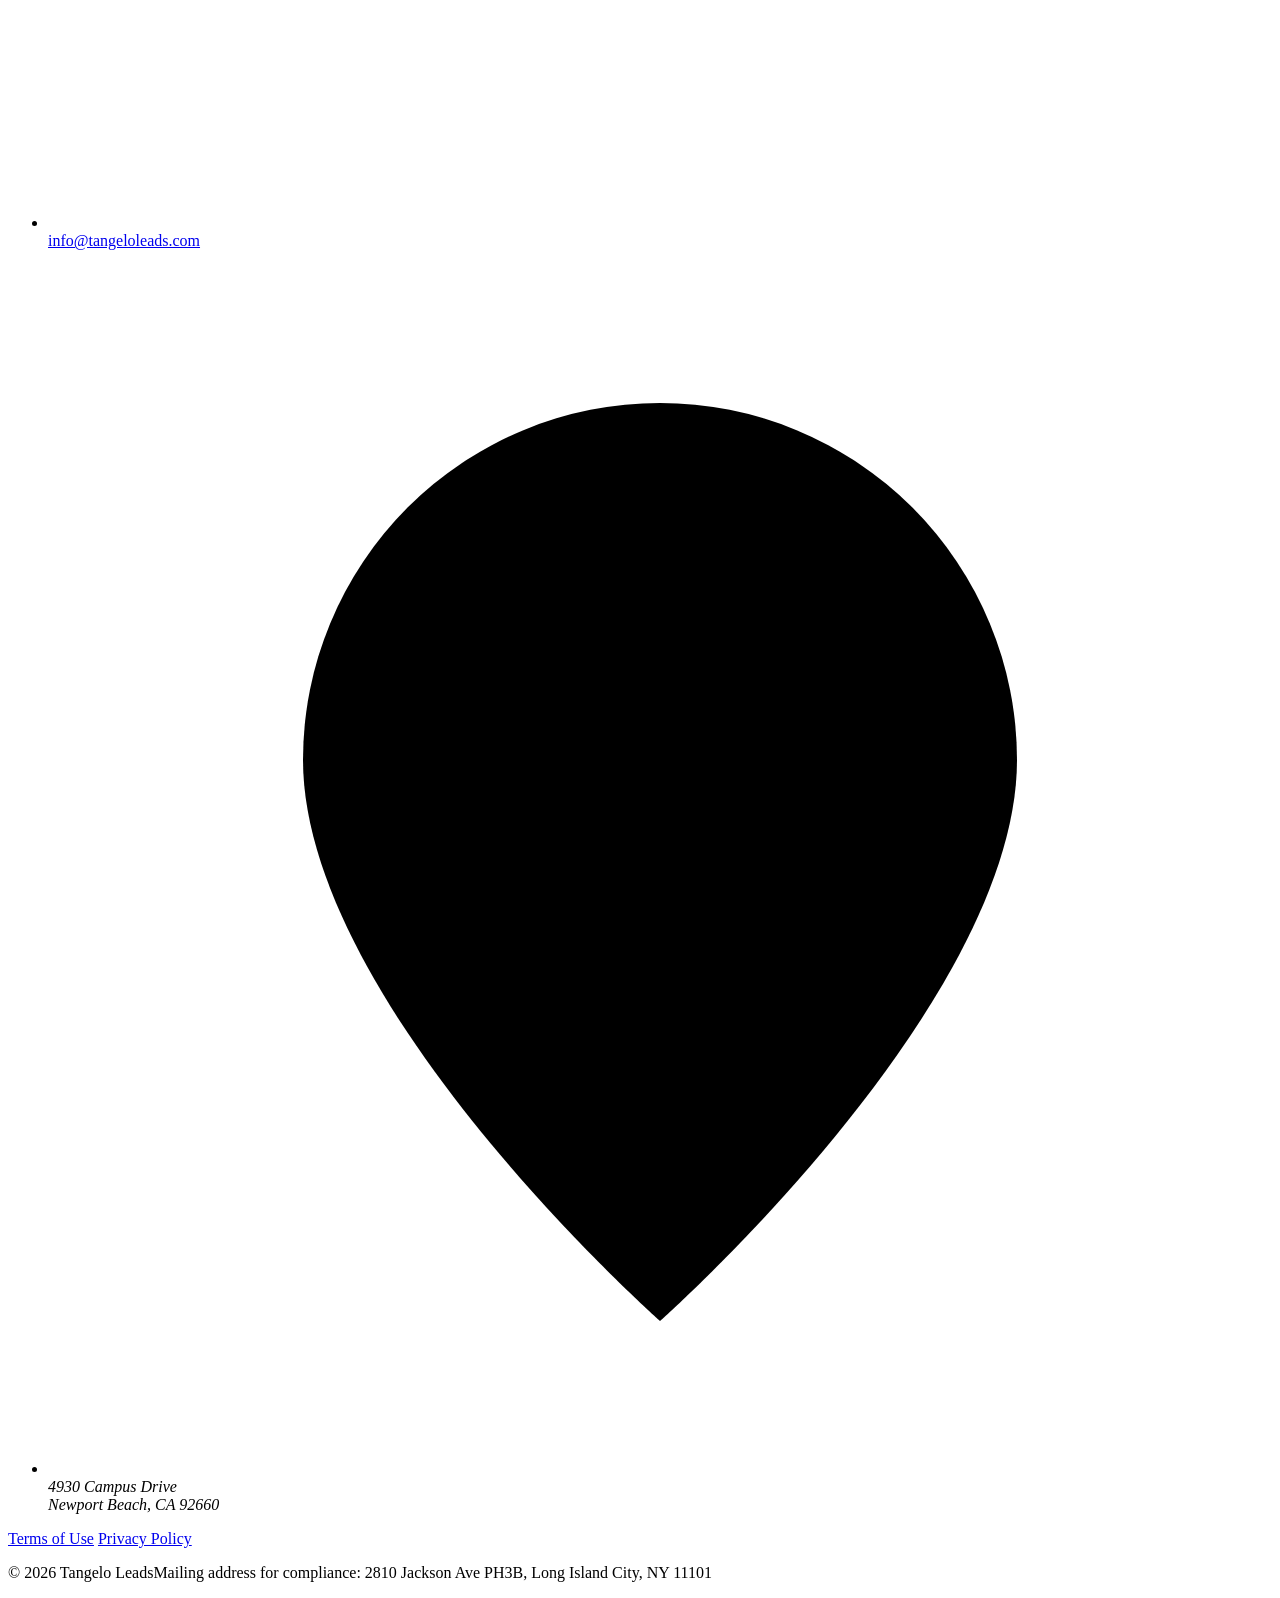
==== commit fa61a8c9: "testimonial disclaimer concise and mobile" ====
--- a/public/index.html
+++ b/public/index.html
@@ -28,7 +28,7 @@
 <link rel="preconnect" href="https://fonts.googleapis.com">
 <link rel="preconnect" href="https://fonts.gstatic.com" crossorigin>
 <link href="https://fonts.googleapis.com/css2?family=Barlow+Condensed:wght@600;700;800&family=Barlow:wght@400;500;600&display=swap" rel="stylesheet">
-<link rel="stylesheet" href="/styles.css?v=20261001k">
+<link rel="stylesheet" href="/styles.css?v=20261001m">
 </head>
 <body>
 <a class="skip" href="#main">Skip to content</a>
@@ -179,7 +179,7 @@
         <figure class="sms">
           <img src="/img/text4.jpg" alt="Text message from a customer about a window job" width="920" height="1726" loading="lazy">        </figure>
       </div>
-      <p class="t-note">Testimonials reflect individual customers' experiences. Individual results vary, and we cannot guarantee any particular results.</p>
+      <p class="t-note">Testimonials reflect individual customers' experiences. Individual results vary and are not guaranteed.</p>
     </div>
   </section>
 
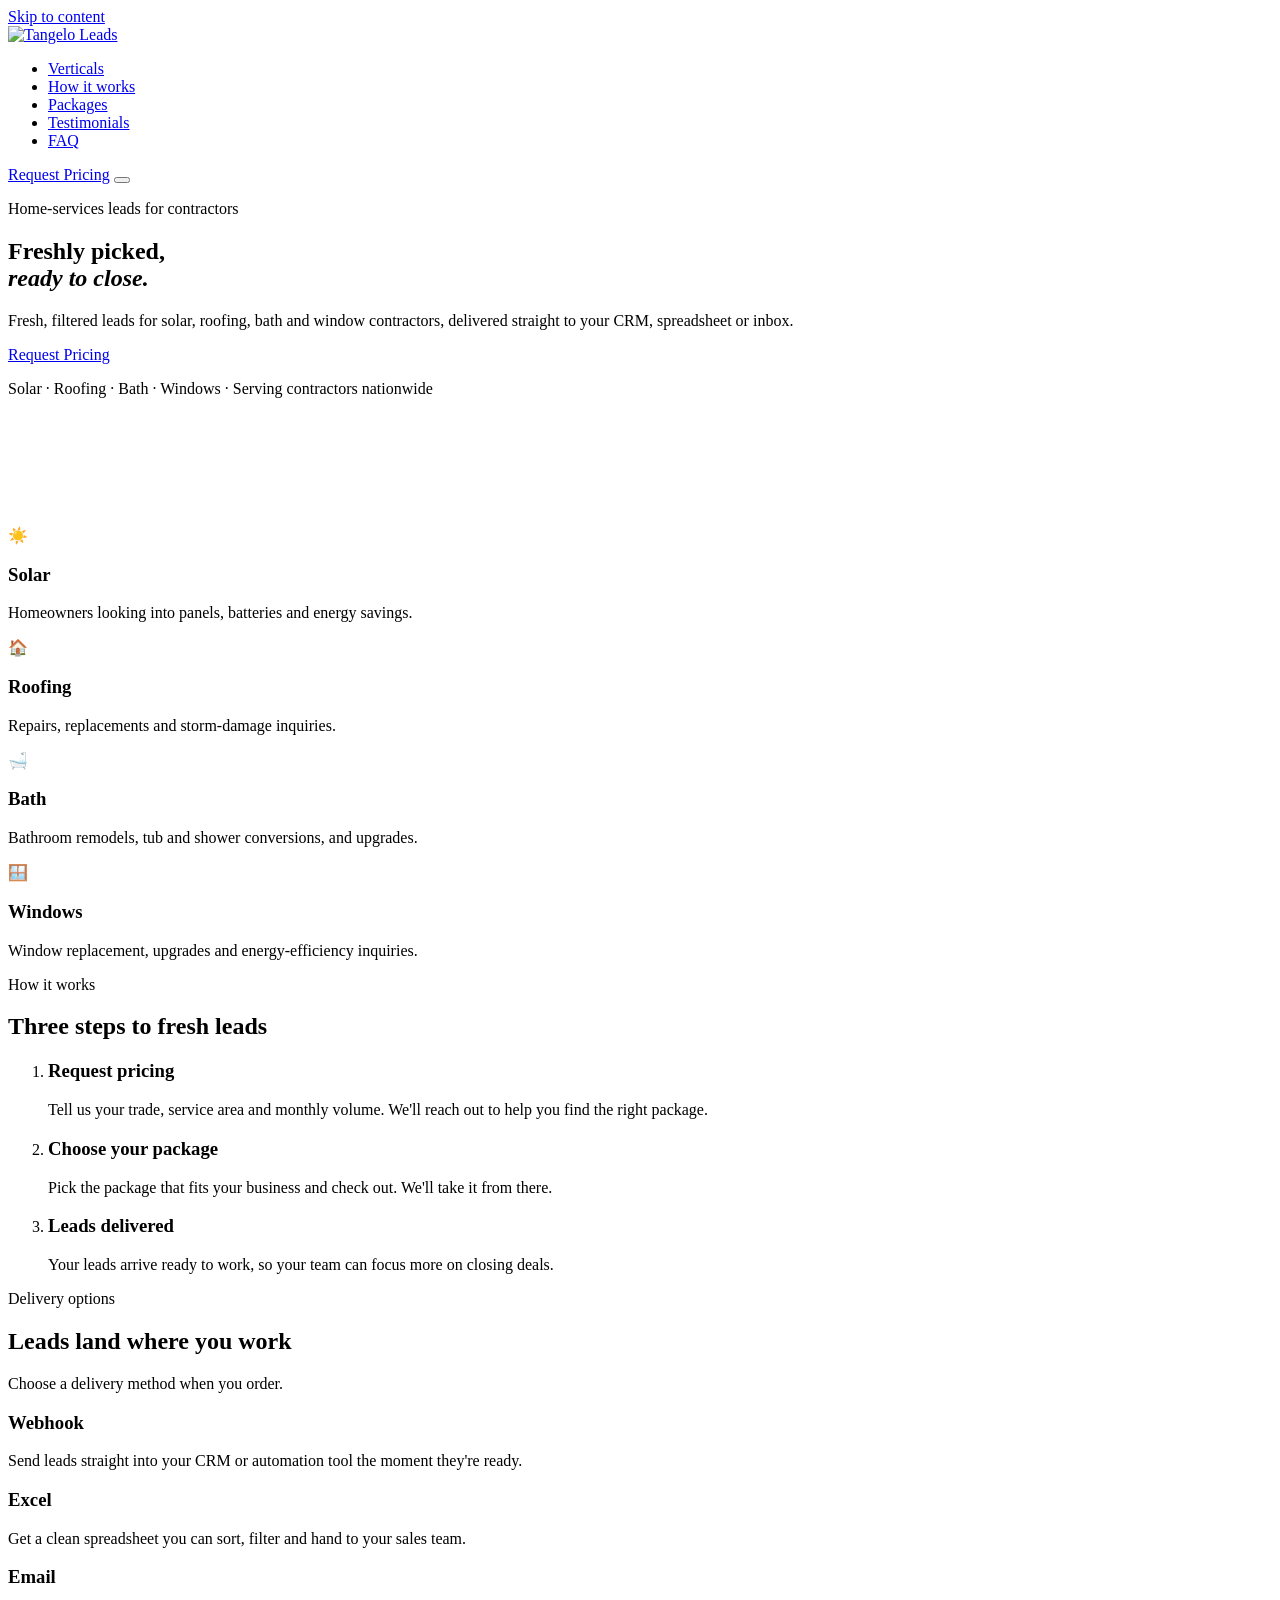
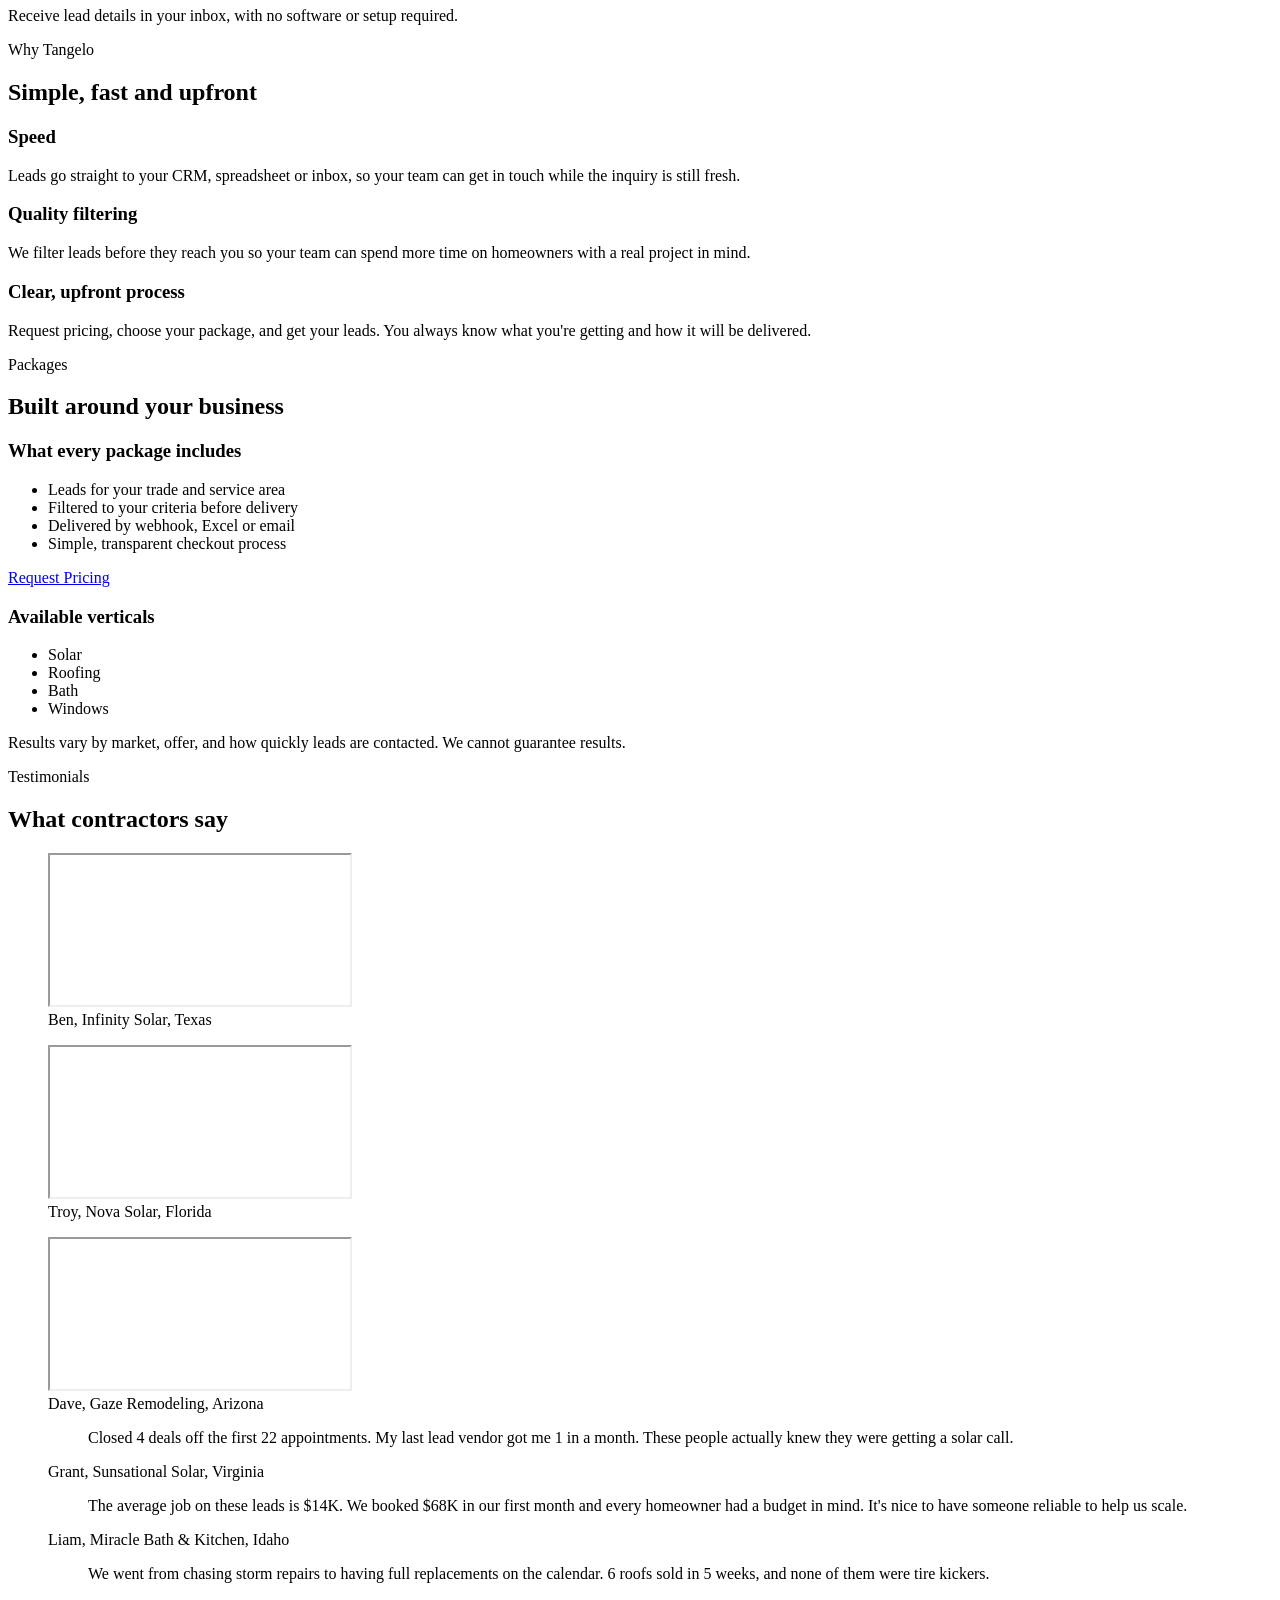
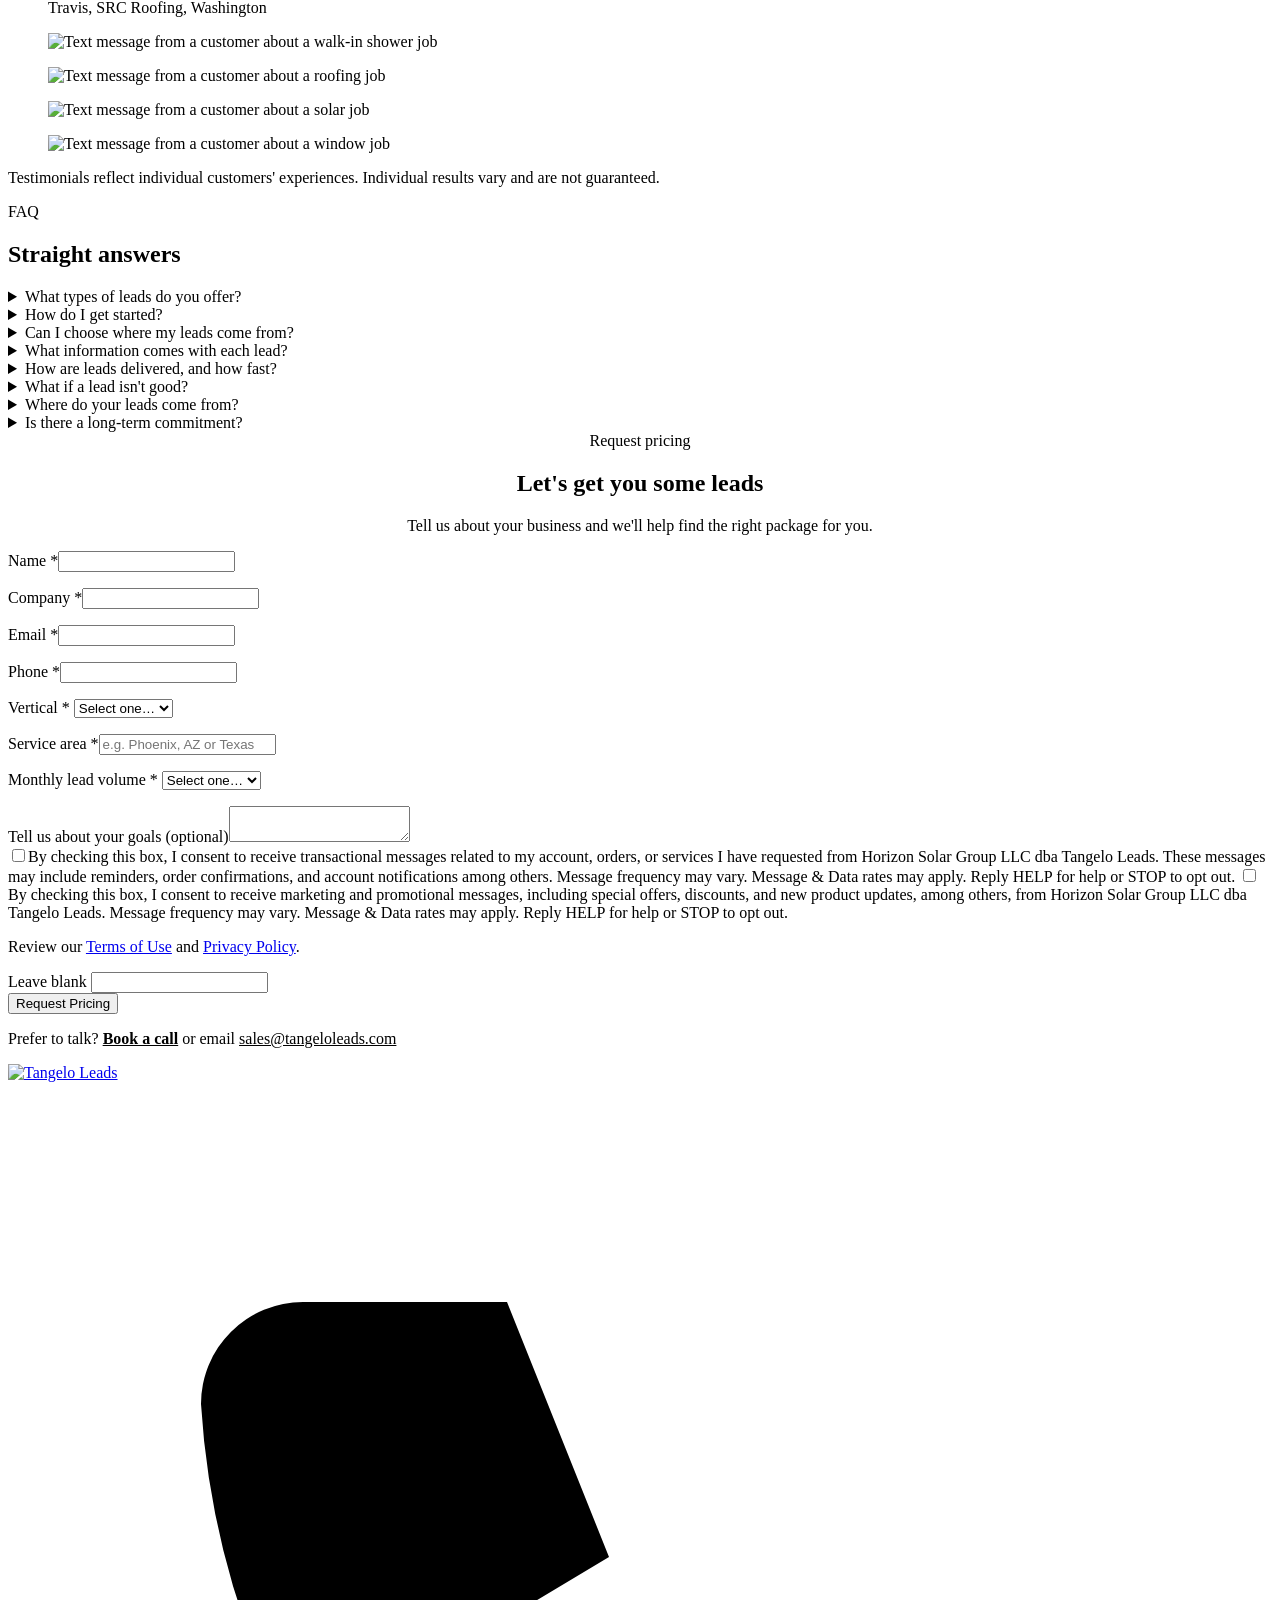
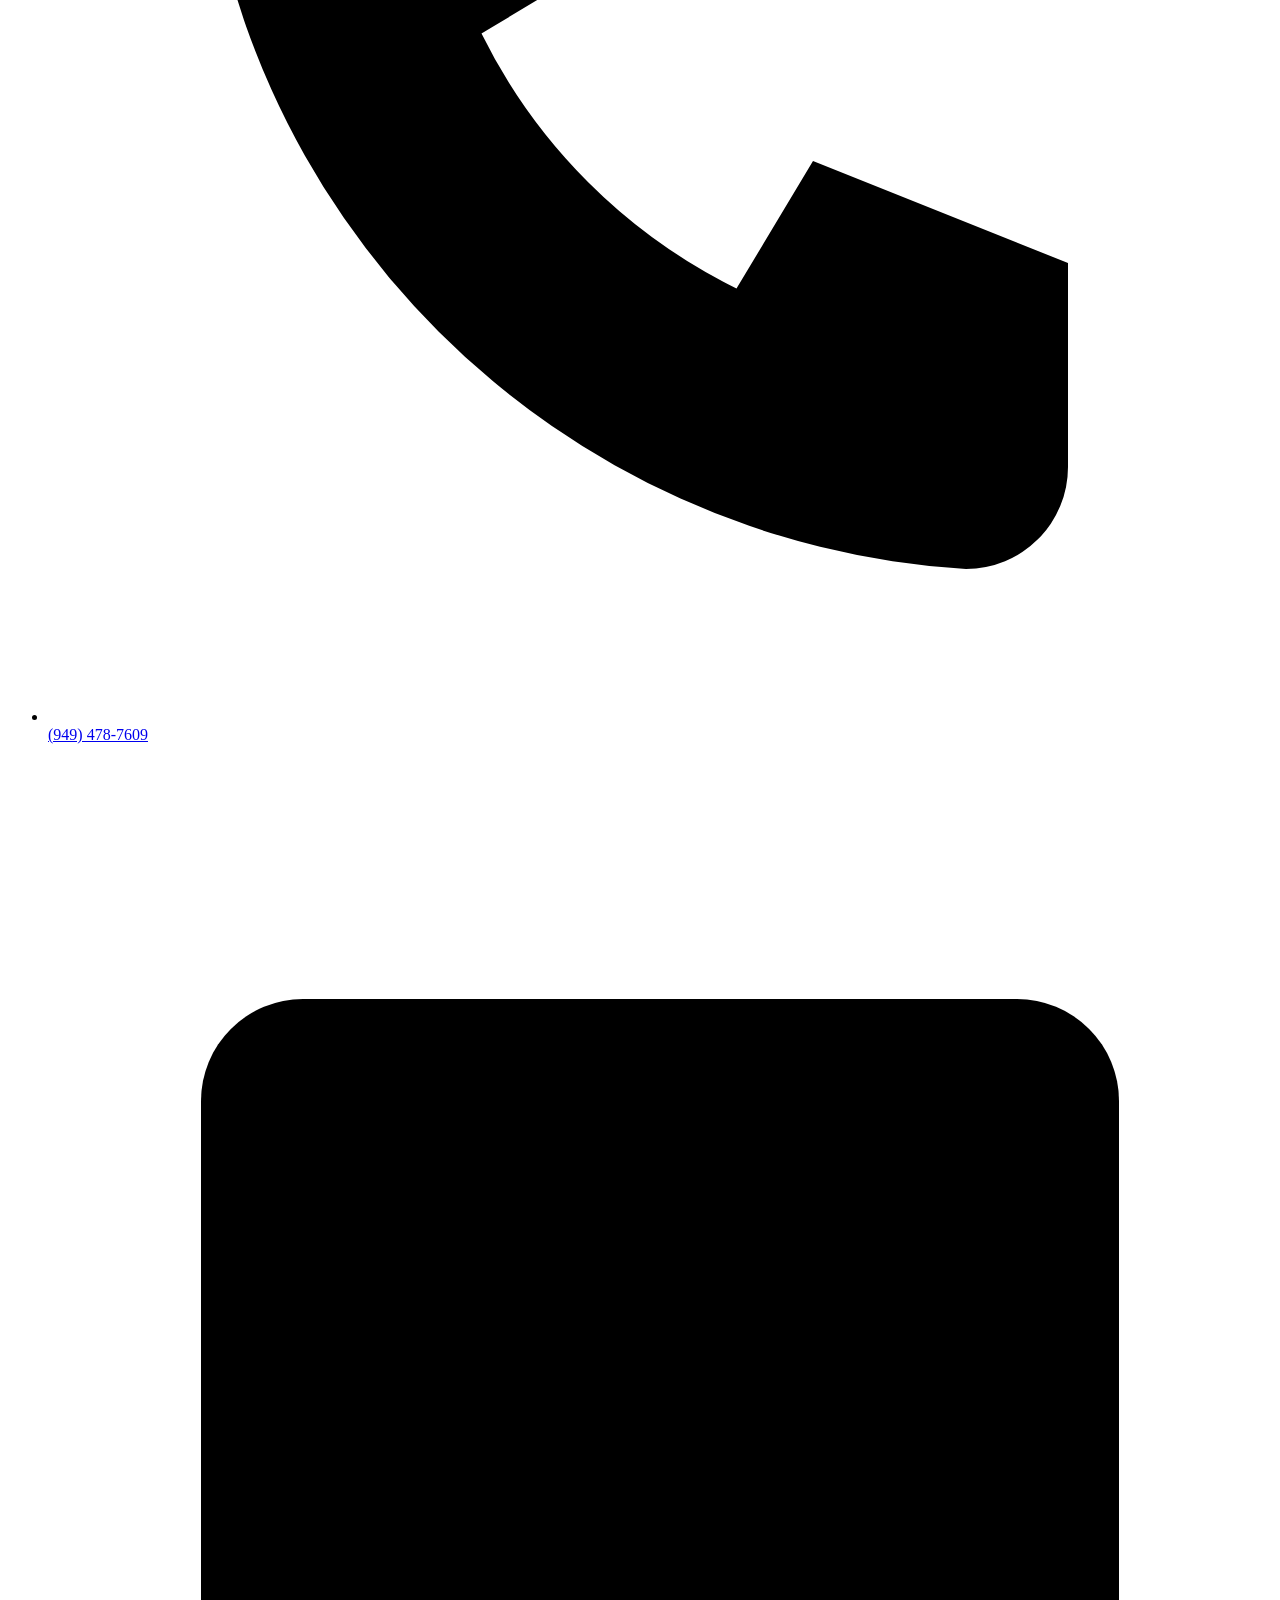
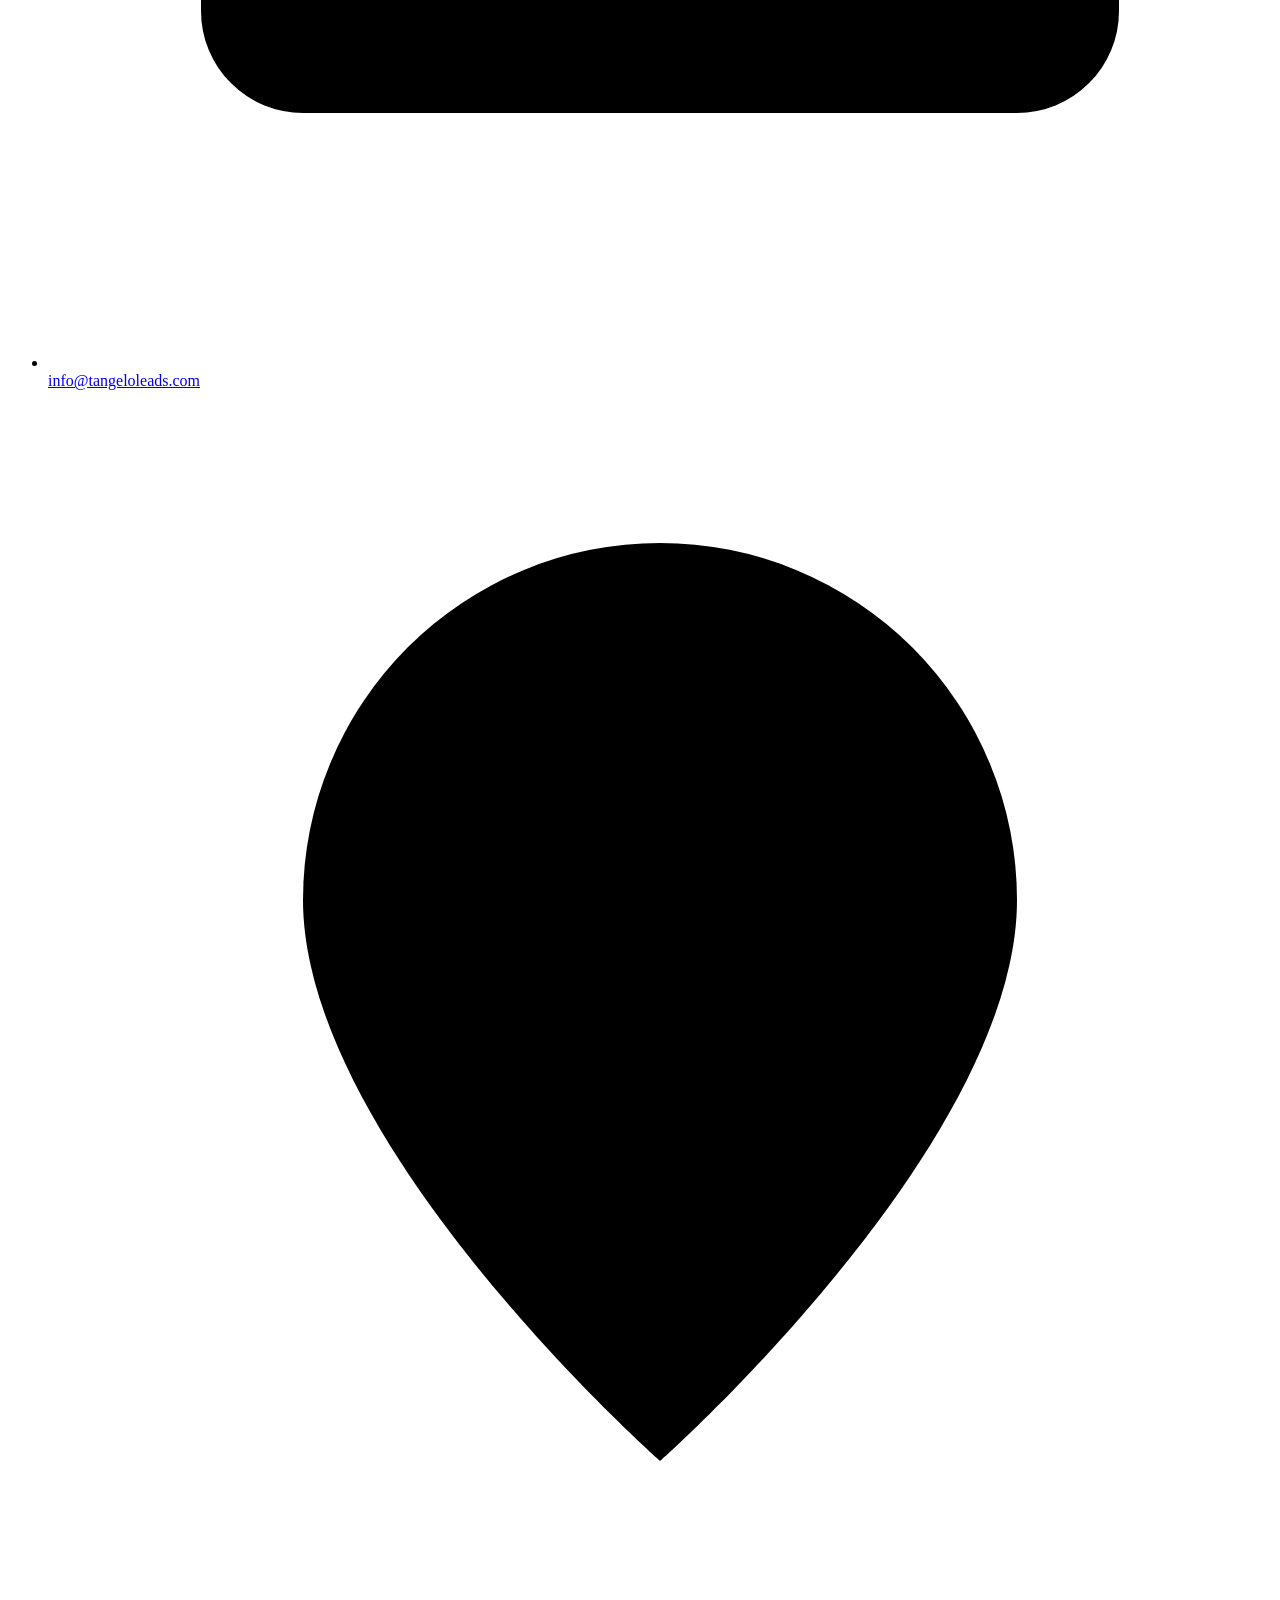
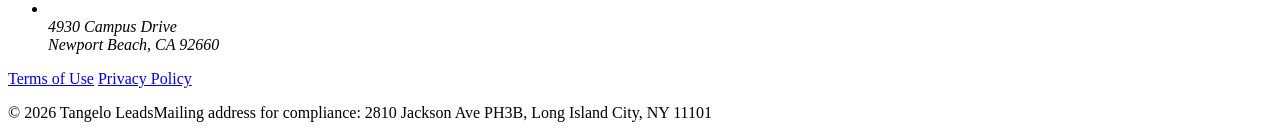
==== commit 7187e333: "update Troy video, add Marco on solar page." ====
--- a/public/index.html
+++ b/public/index.html
@@ -150,8 +150,8 @@
           <figcaption>Ben, Infinity Solar, Texas</figcaption>
         </figure>
         <figure class="vid">
-          <div class="video-ph" role="img" aria-label="Video testimonial placeholder"><span class="play" aria-hidden="true"></span><span class="ph-label">Video testimonial placeholder</span></div>
-          <figcaption>Name, Company, Trade, City ST</figcaption>
+          <iframe src="https://fast.wistia.net/embed/iframe/naq2yfuao1" title="Customer video testimonial" allow="autoplay; fullscreen" allowfullscreen loading="lazy"></iframe>
+          <figcaption>Troy, Nova Solar, Florida</figcaption>
         </figure>
         <figure class="vid">
           <iframe src="https://fast.wistia.net/embed/iframe/2rsgk7vatg" title="Customer video testimonial" allow="autoplay; fullscreen" allowfullscreen loading="lazy"></iframe>
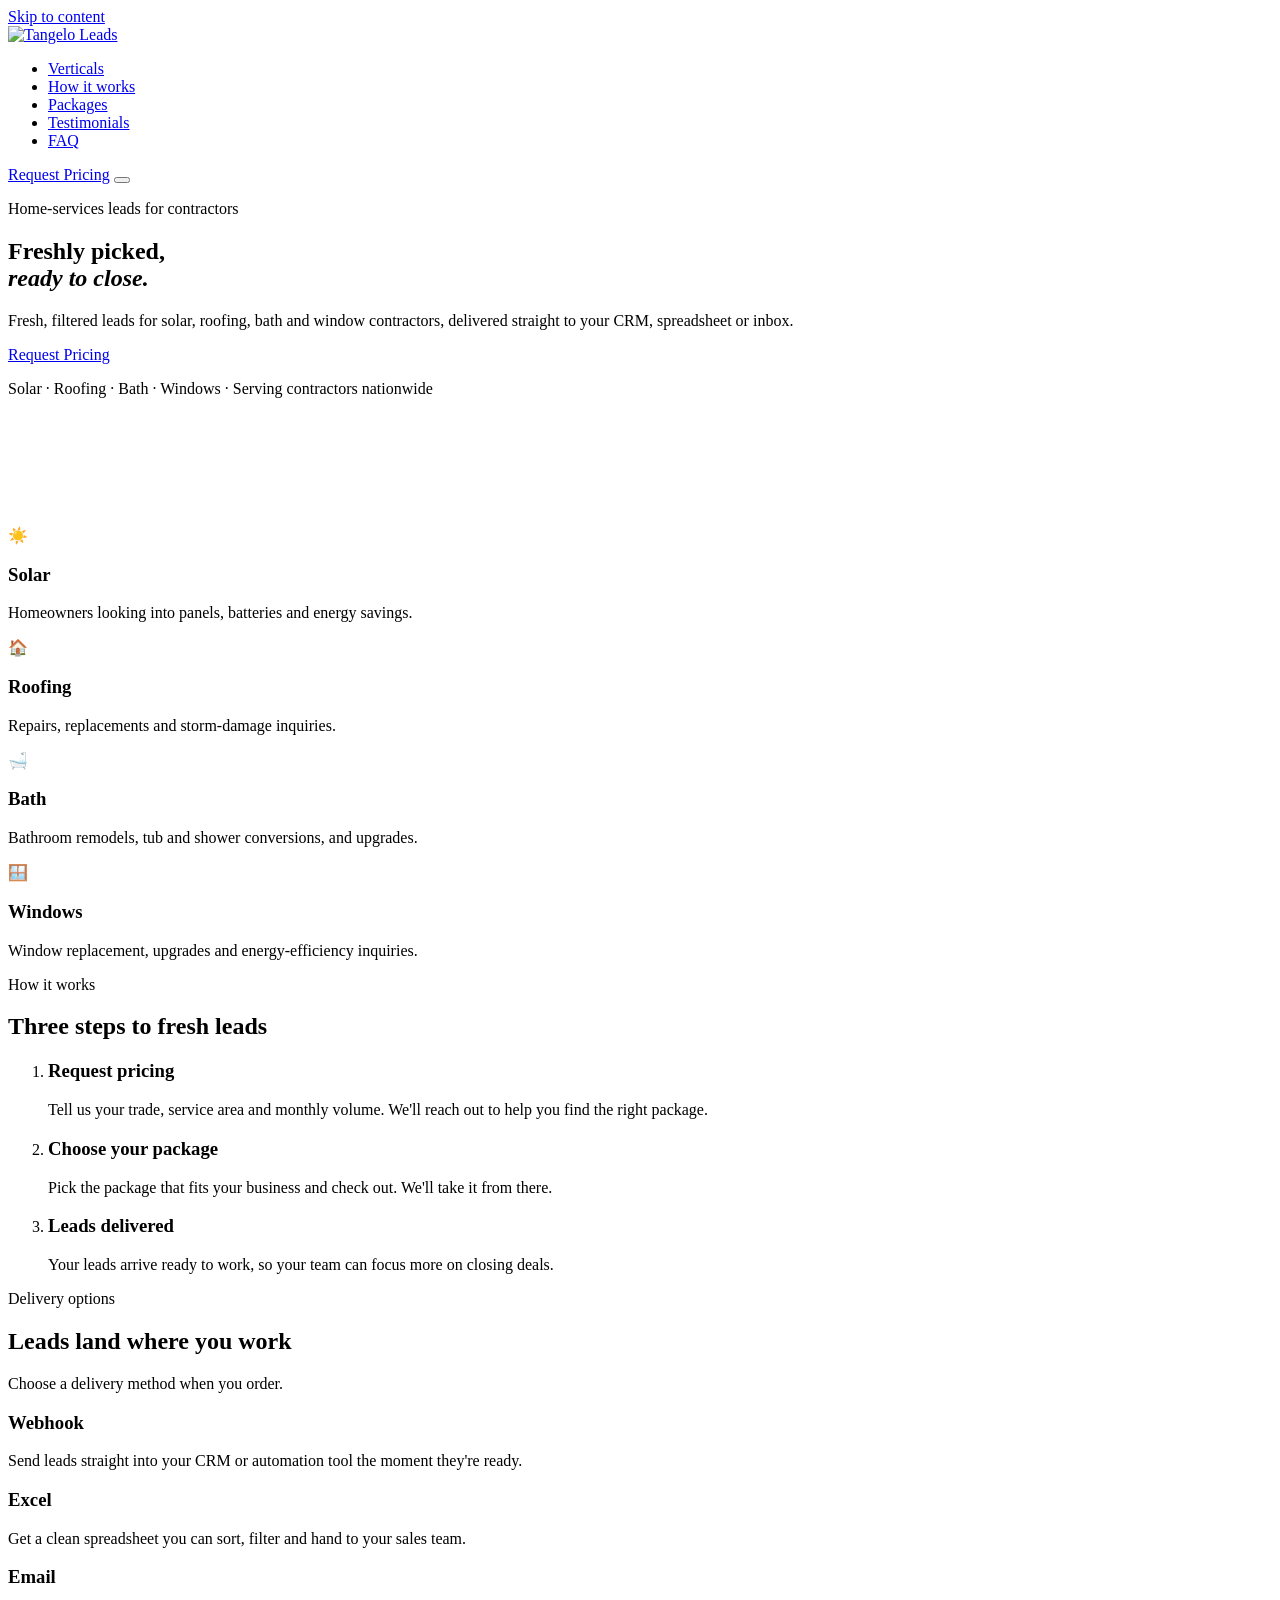
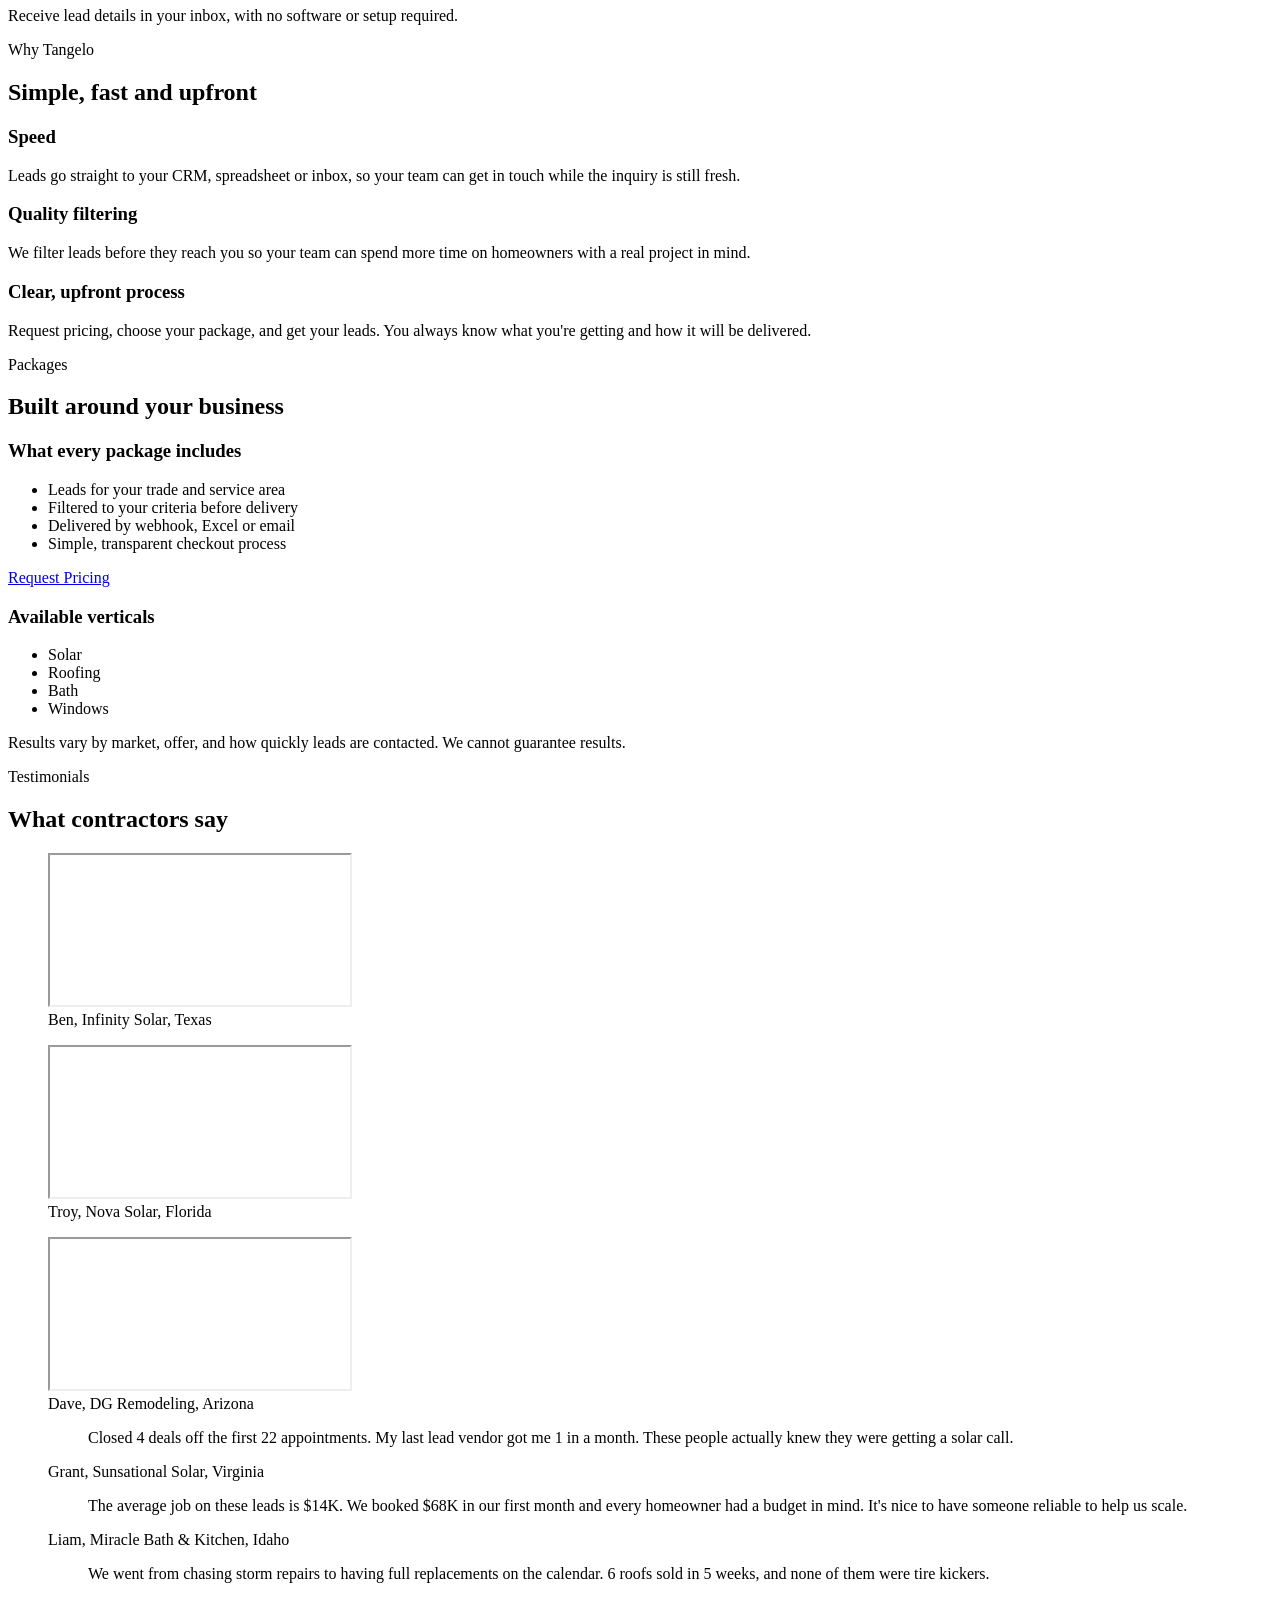
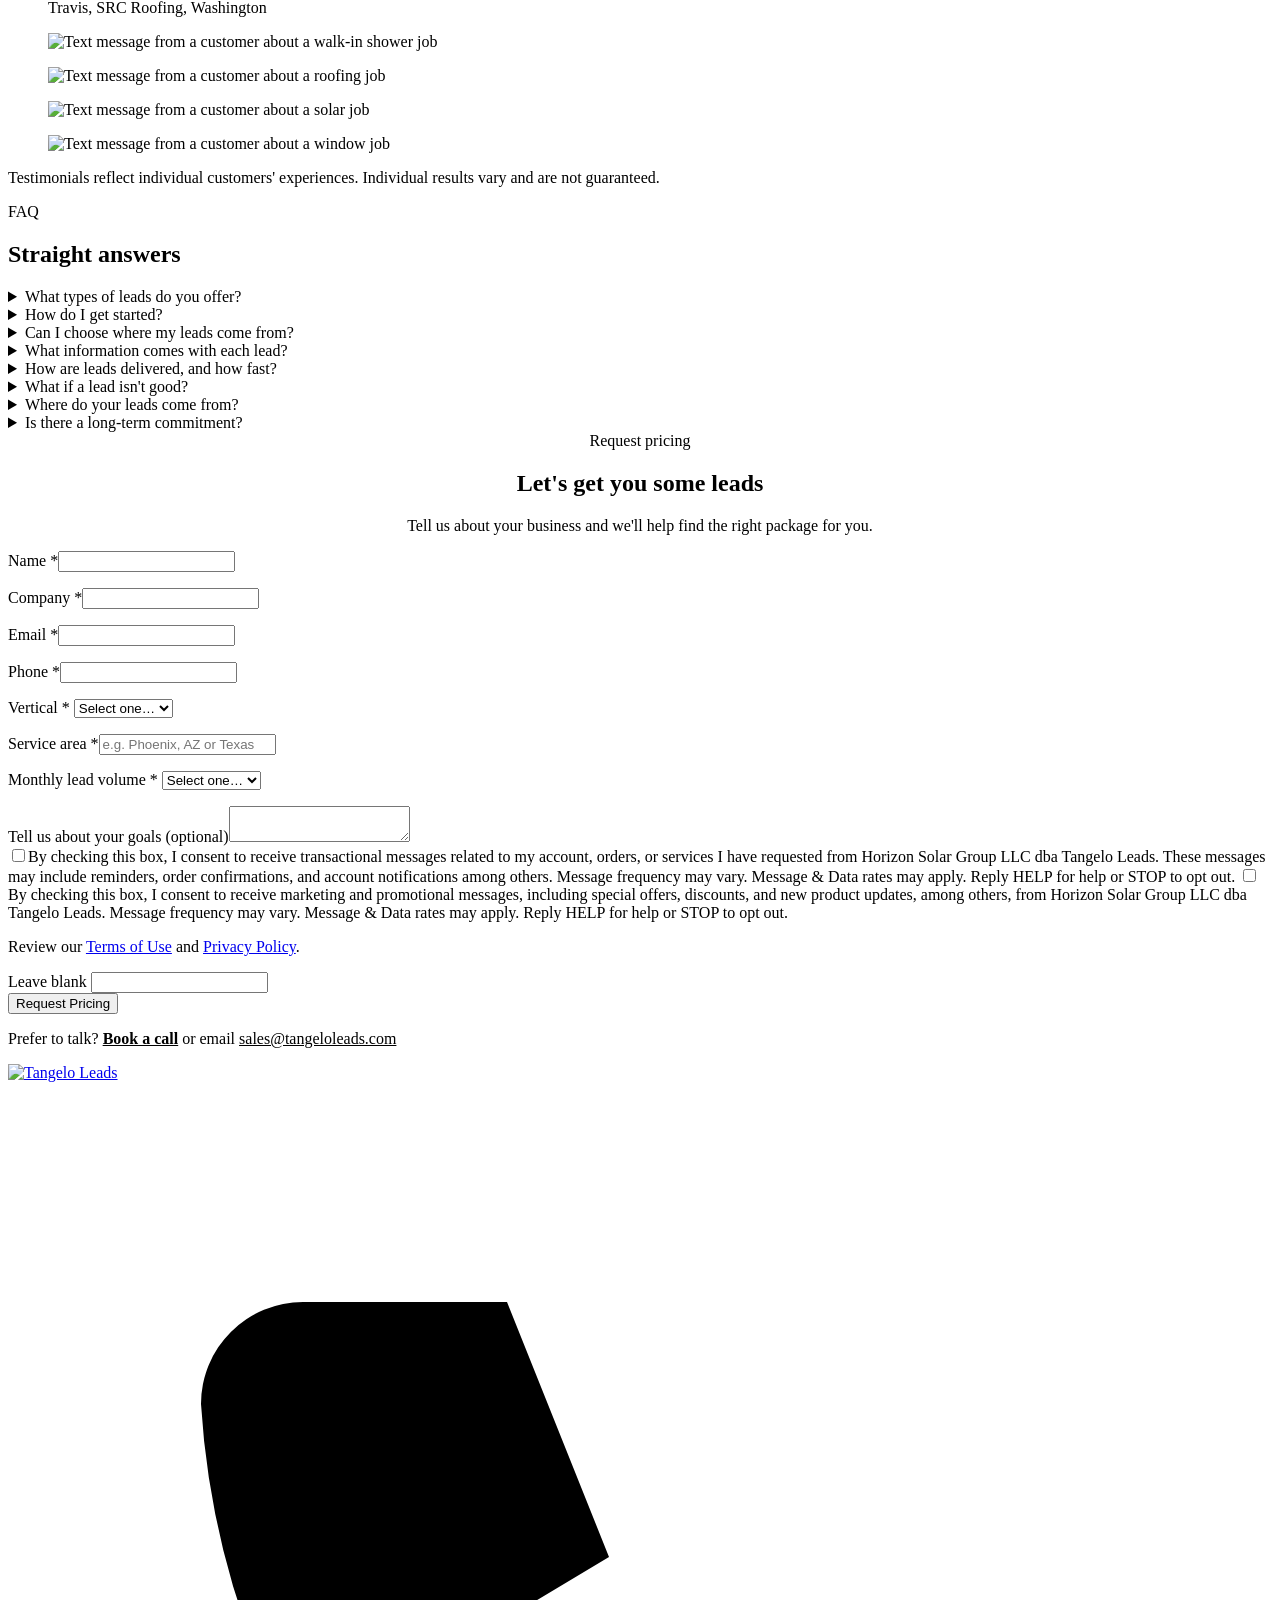
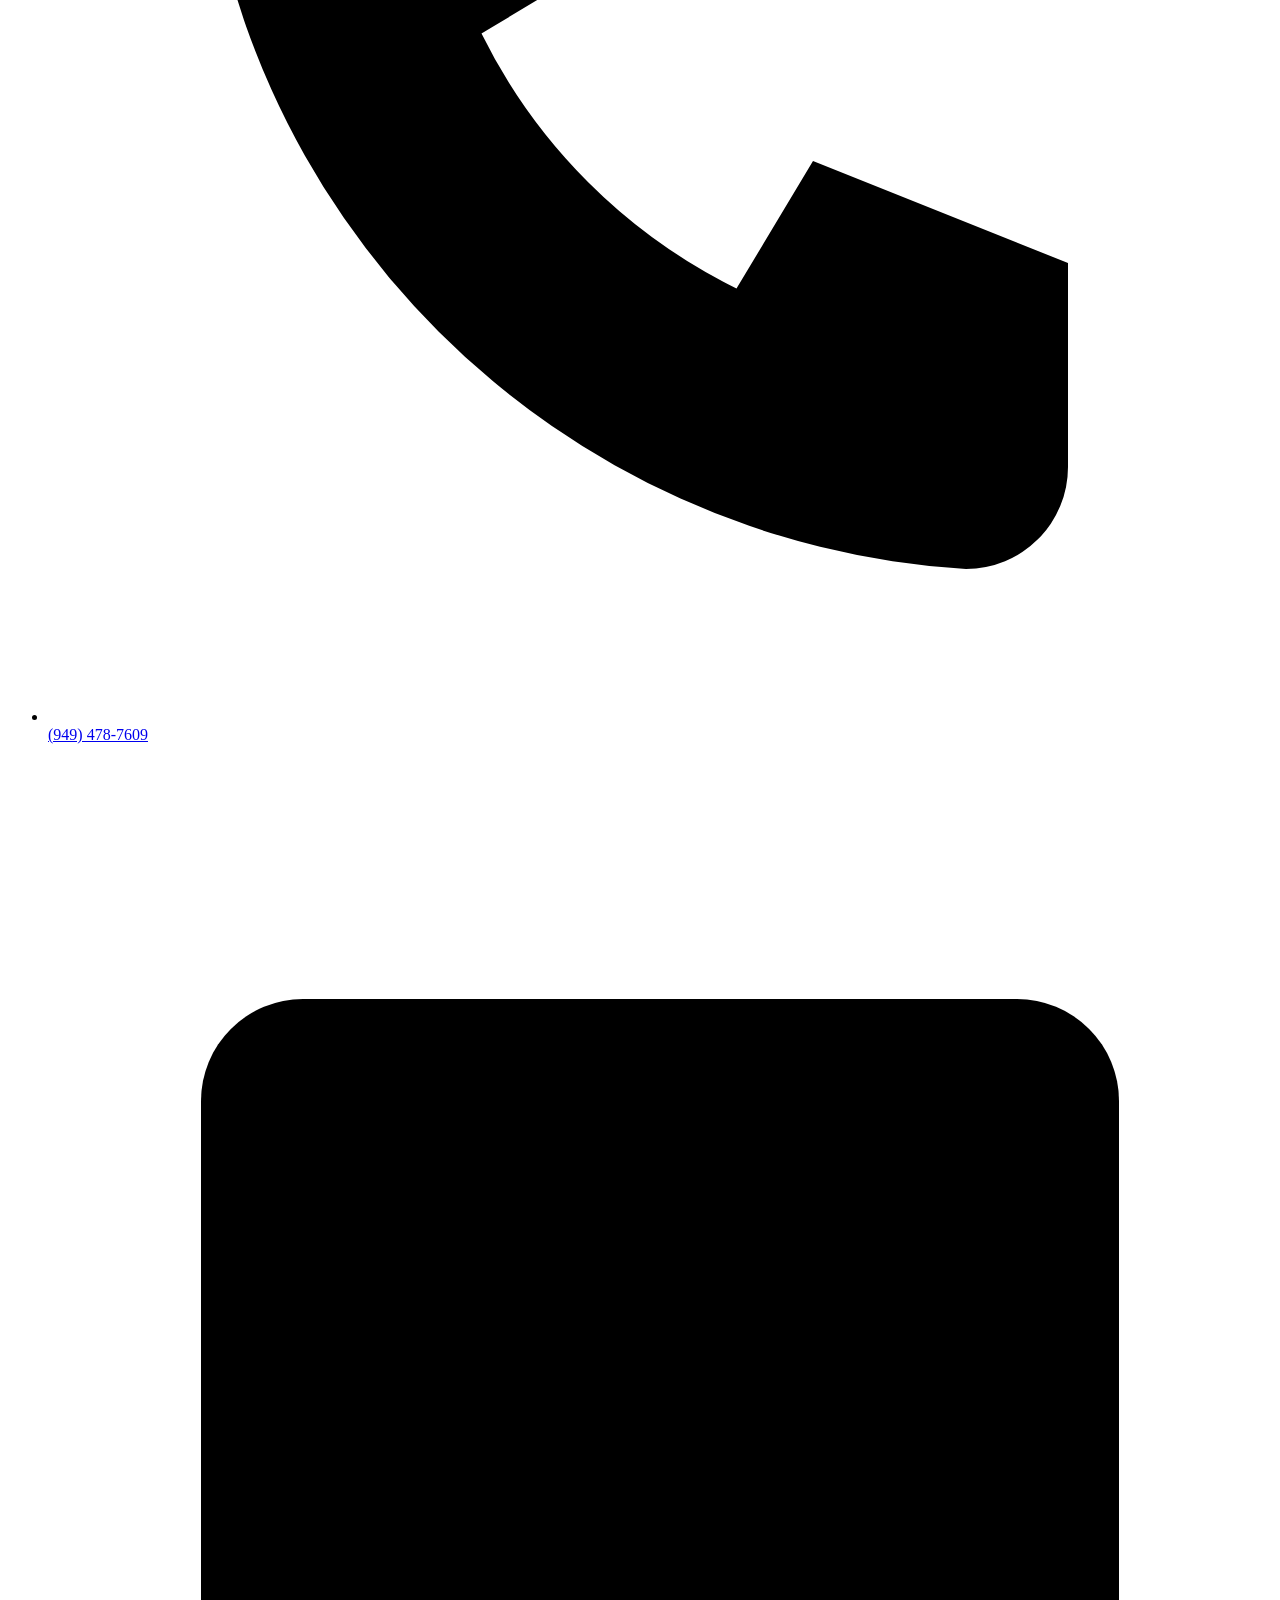
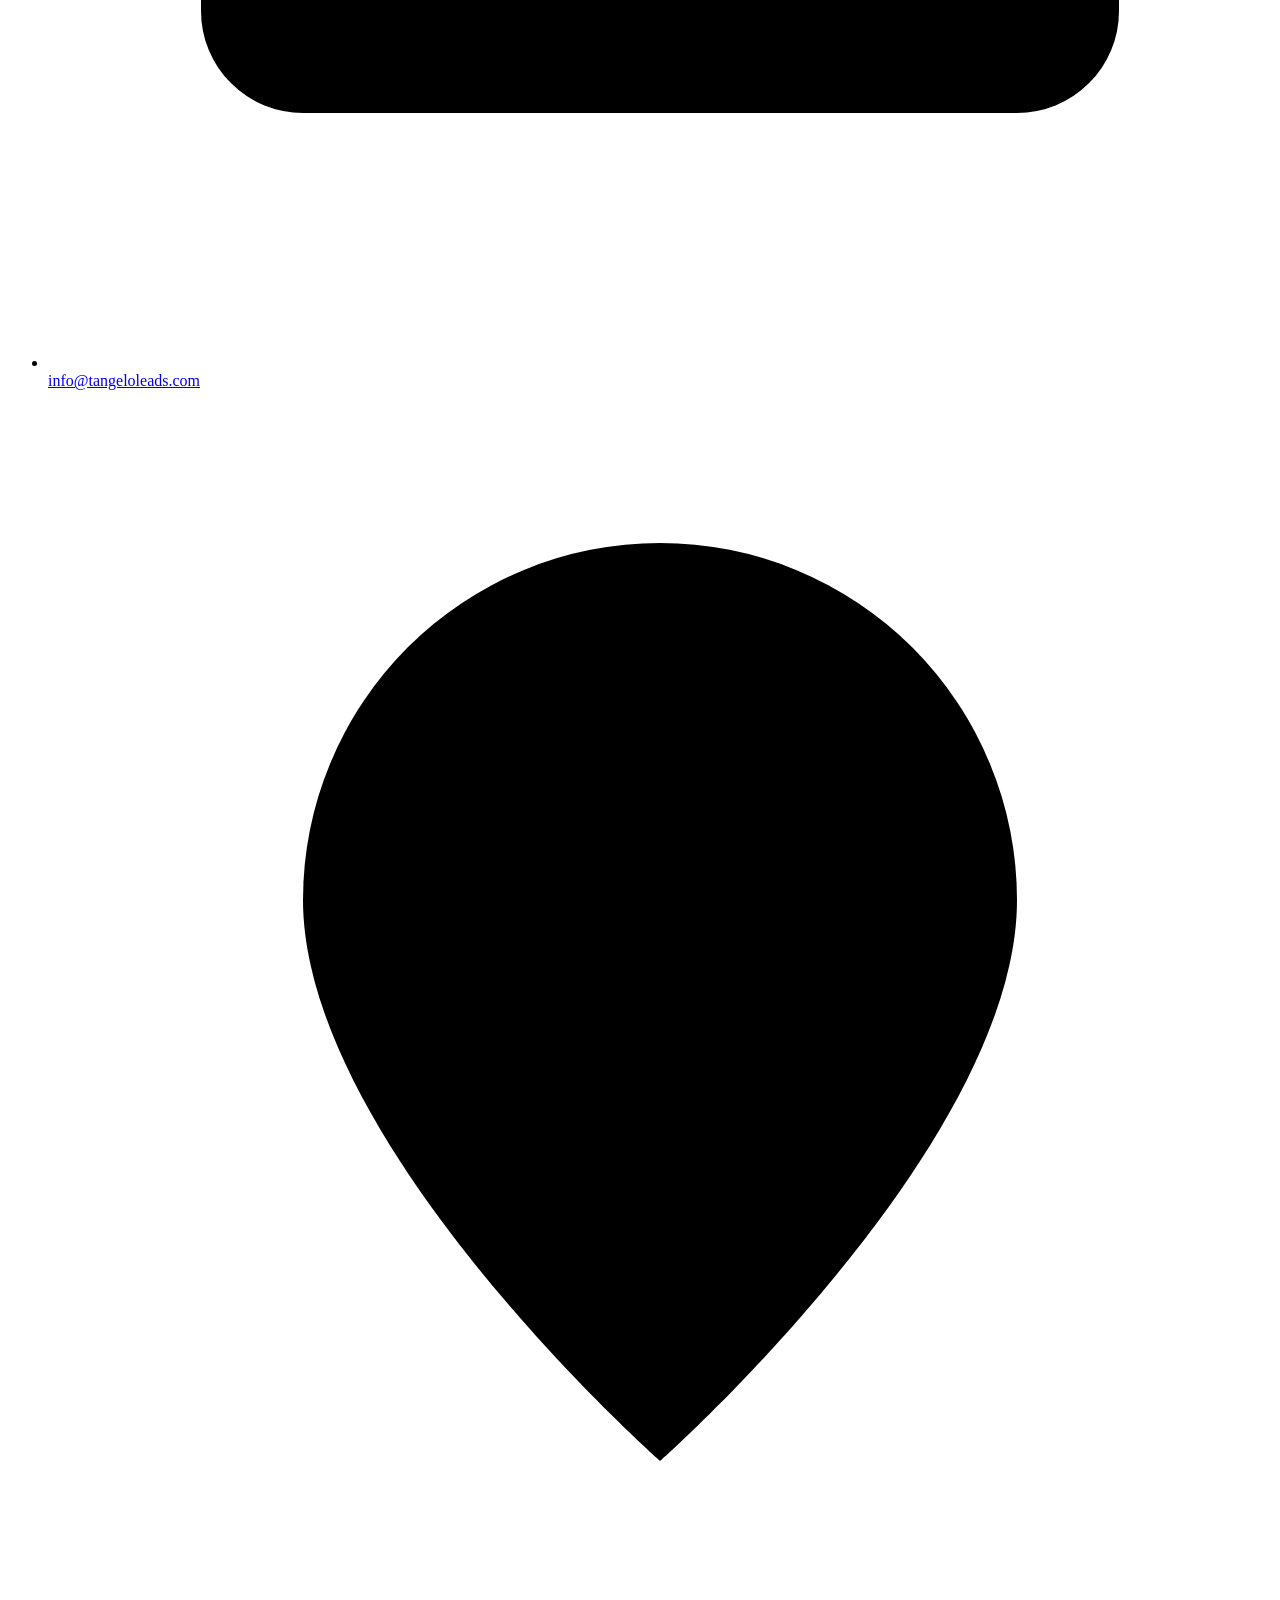
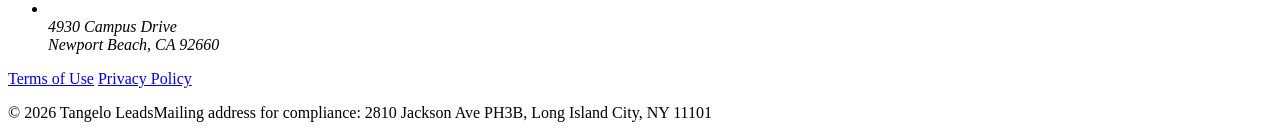
==== commit ac5d0582: "add bath landing page and solar vsl page, update dave's company" ====
--- a/public/index.html
+++ b/public/index.html
@@ -155,7 +155,7 @@
         </figure>
         <figure class="vid">
           <iframe src="https://fast.wistia.net/embed/iframe/2rsgk7vatg" title="Customer video testimonial" allow="autoplay; fullscreen" allowfullscreen loading="lazy"></iframe>
-          <figcaption>Dave, Gaze Remodeling, Arizona</figcaption>
+          <figcaption>Dave, DG Remodeling, Arizona</figcaption>
         </figure>
       </div>
 
